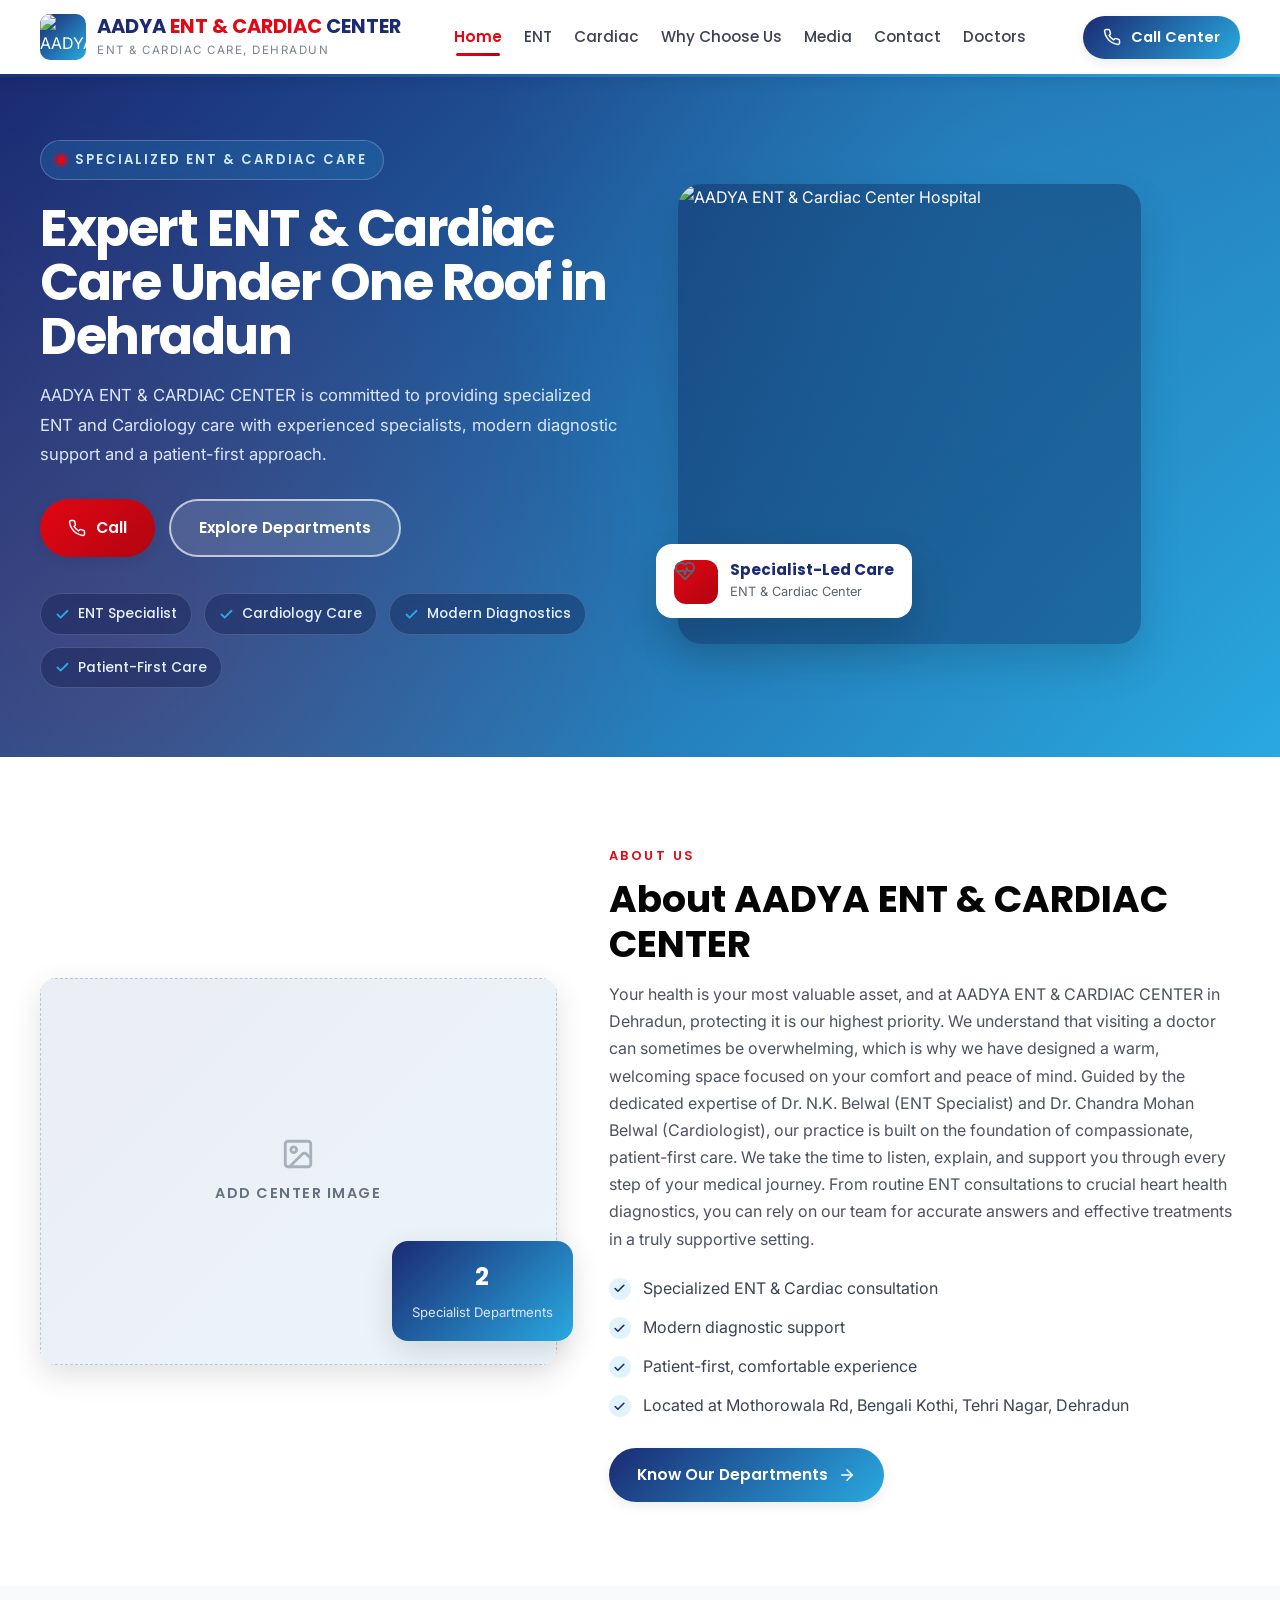
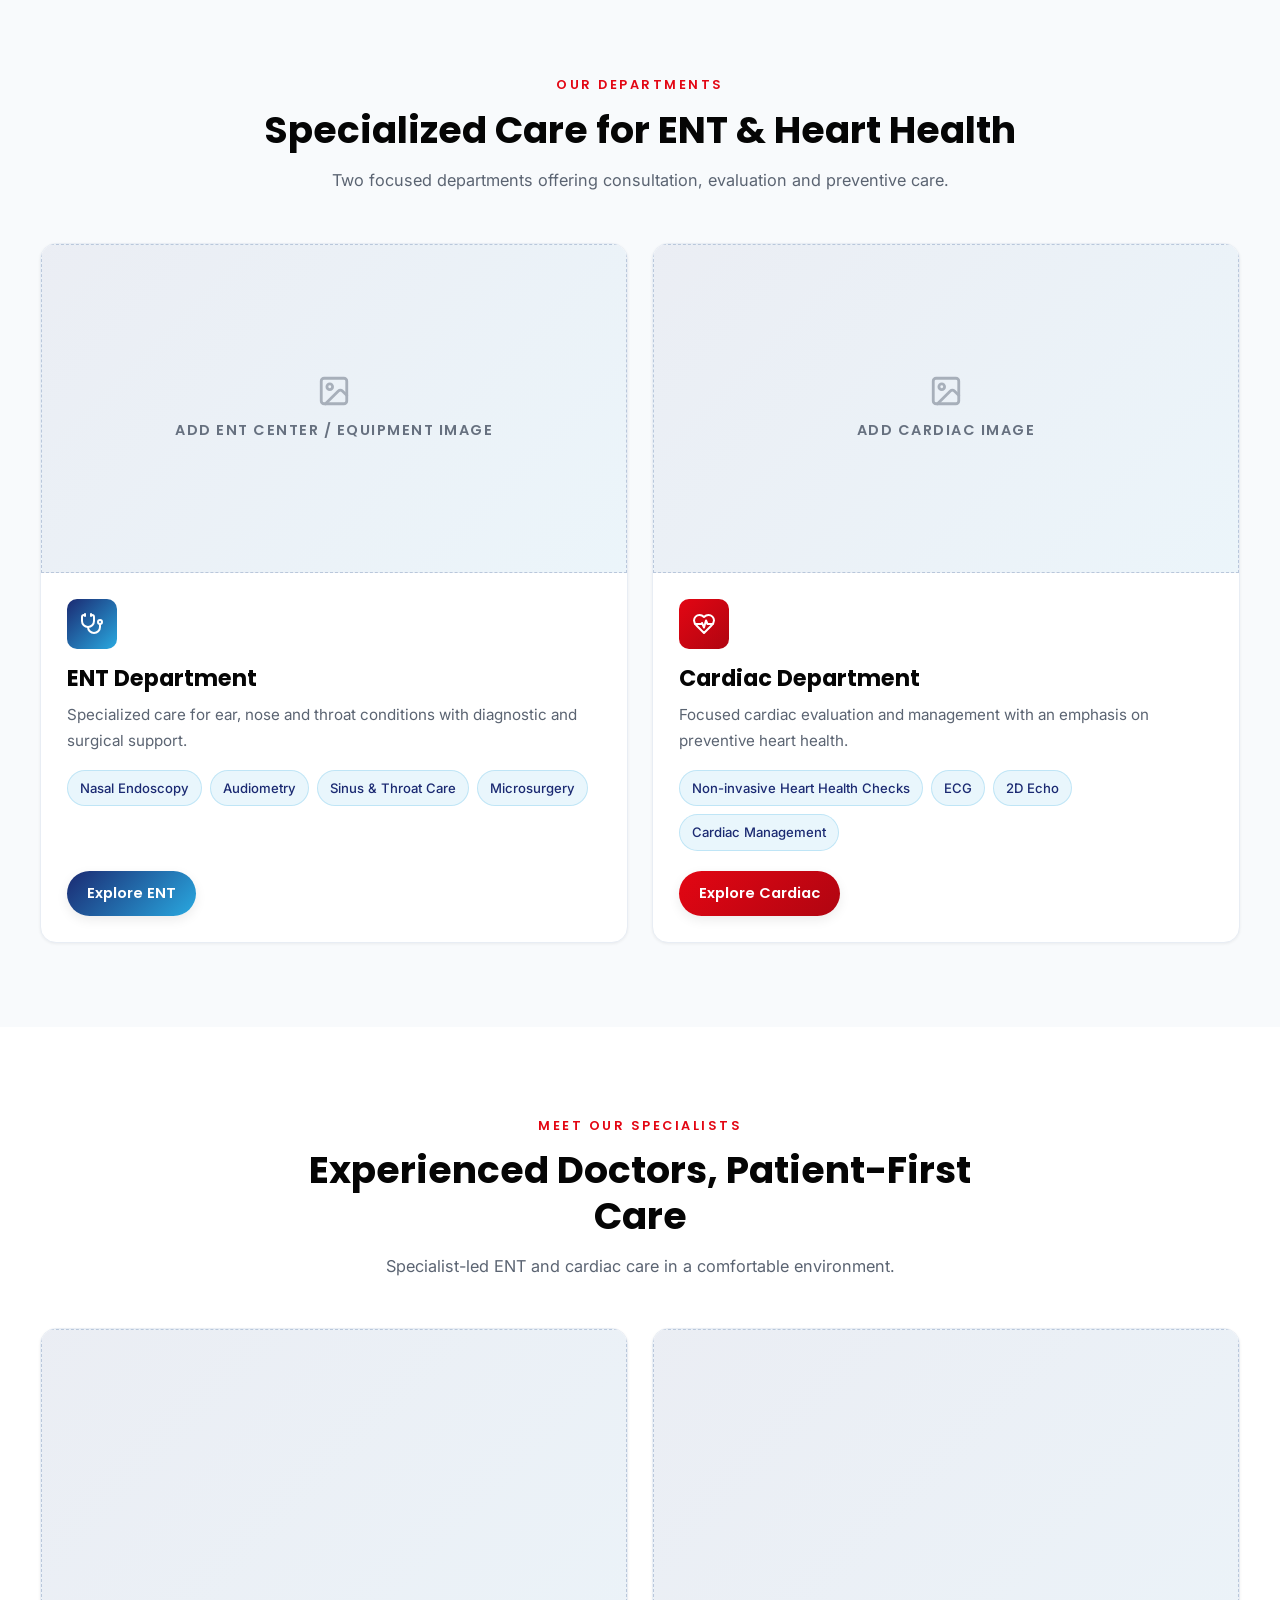
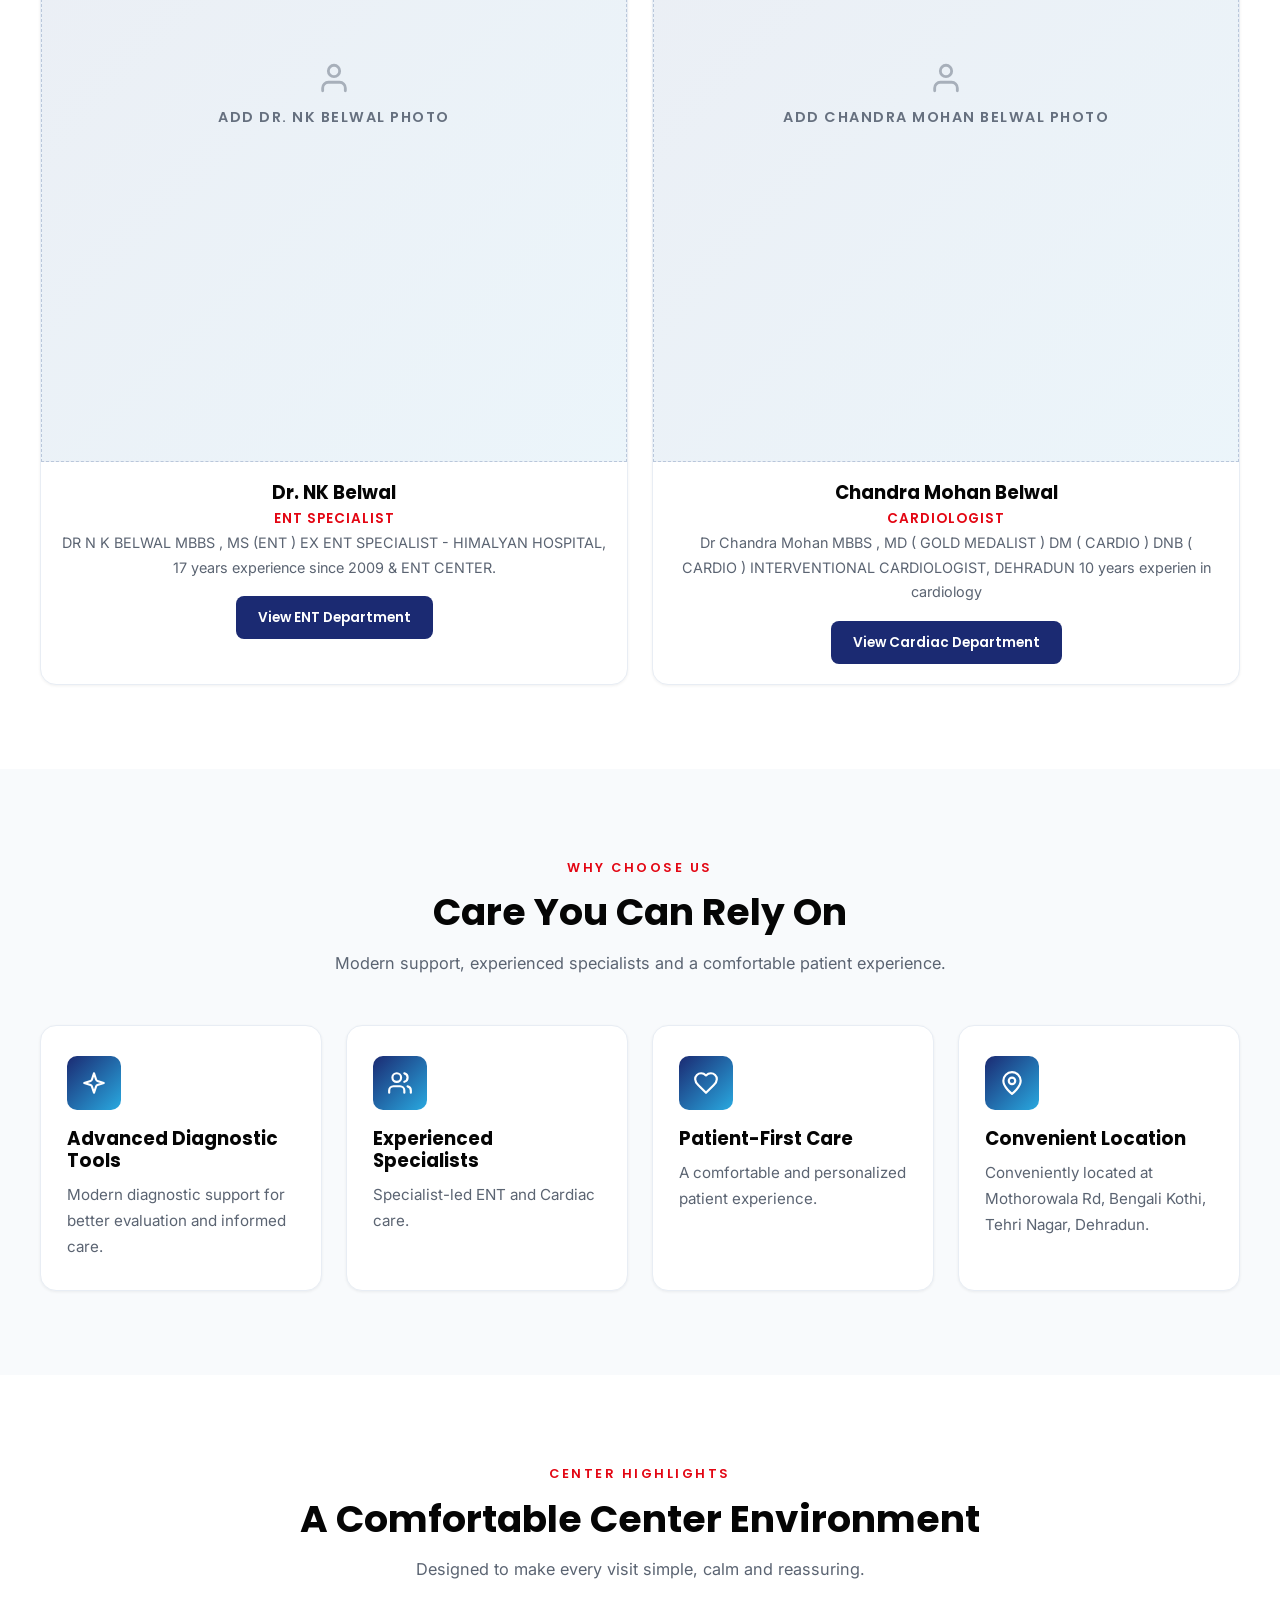
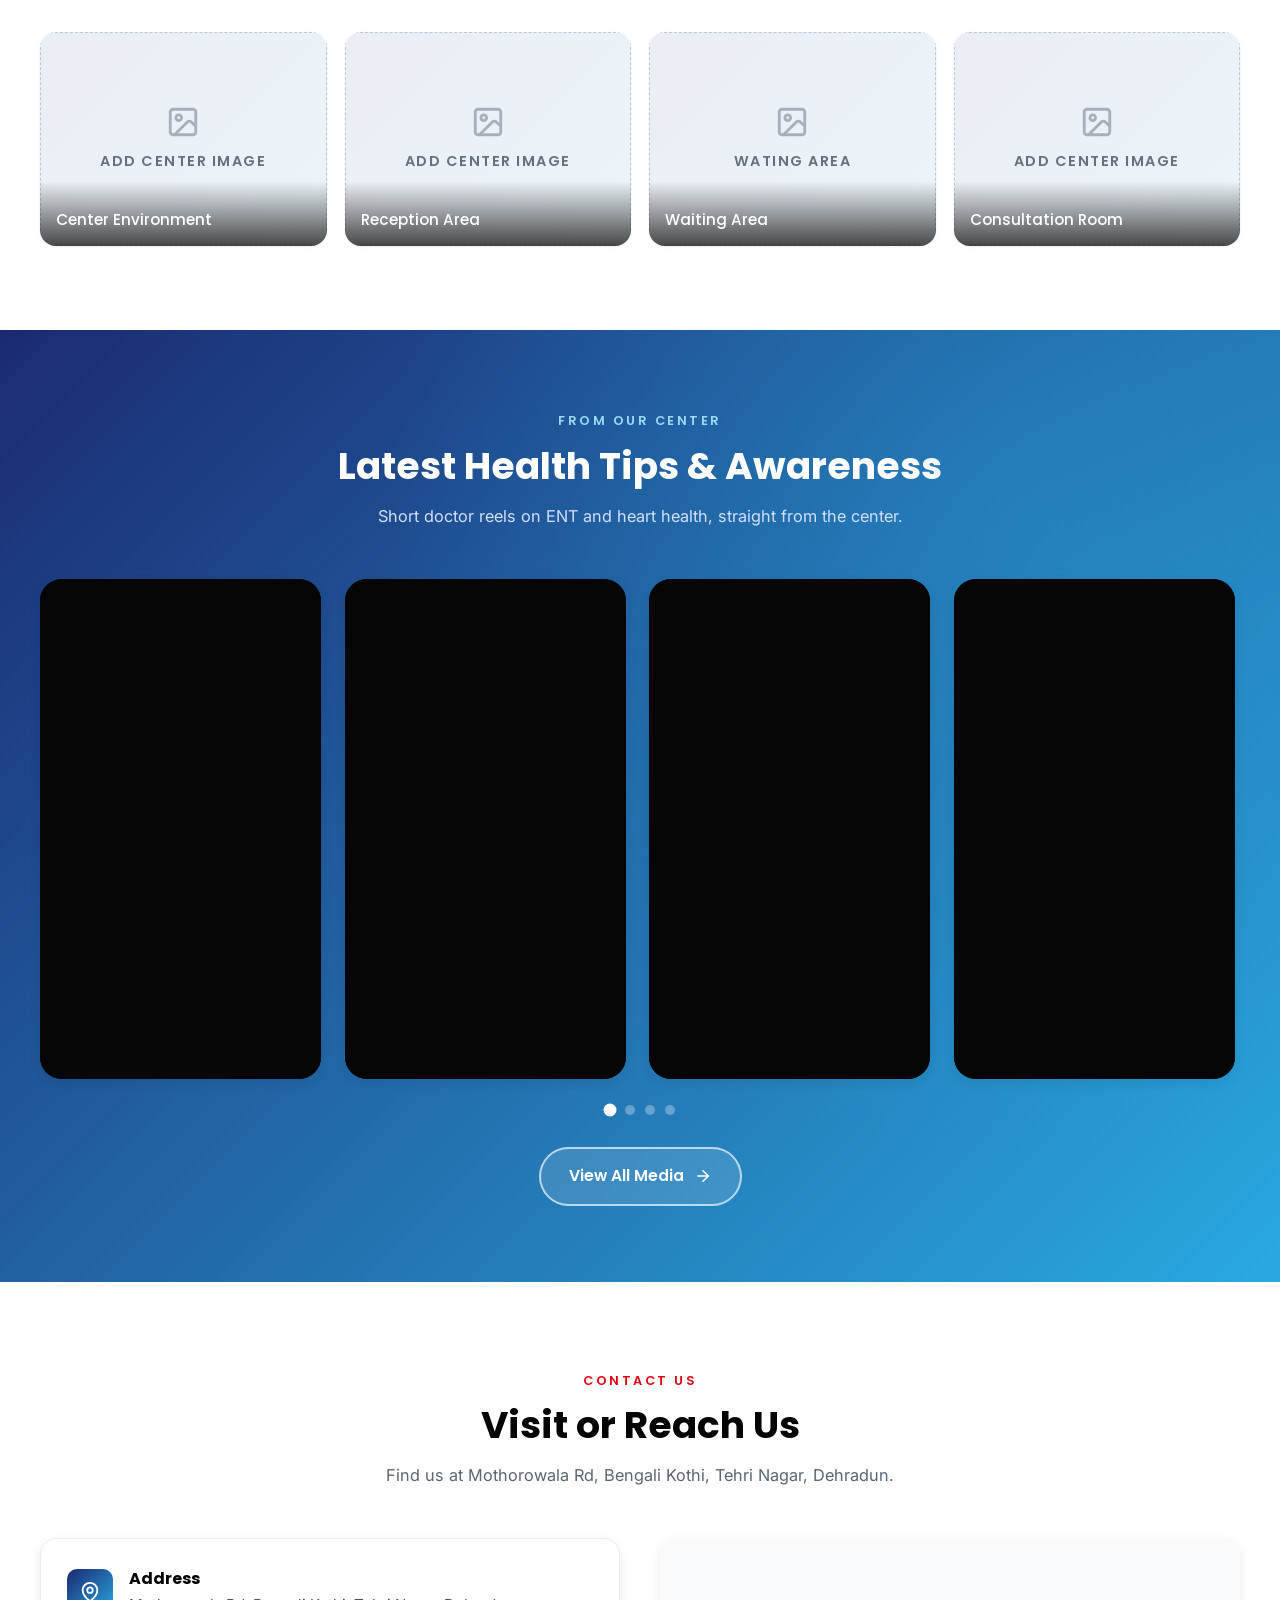
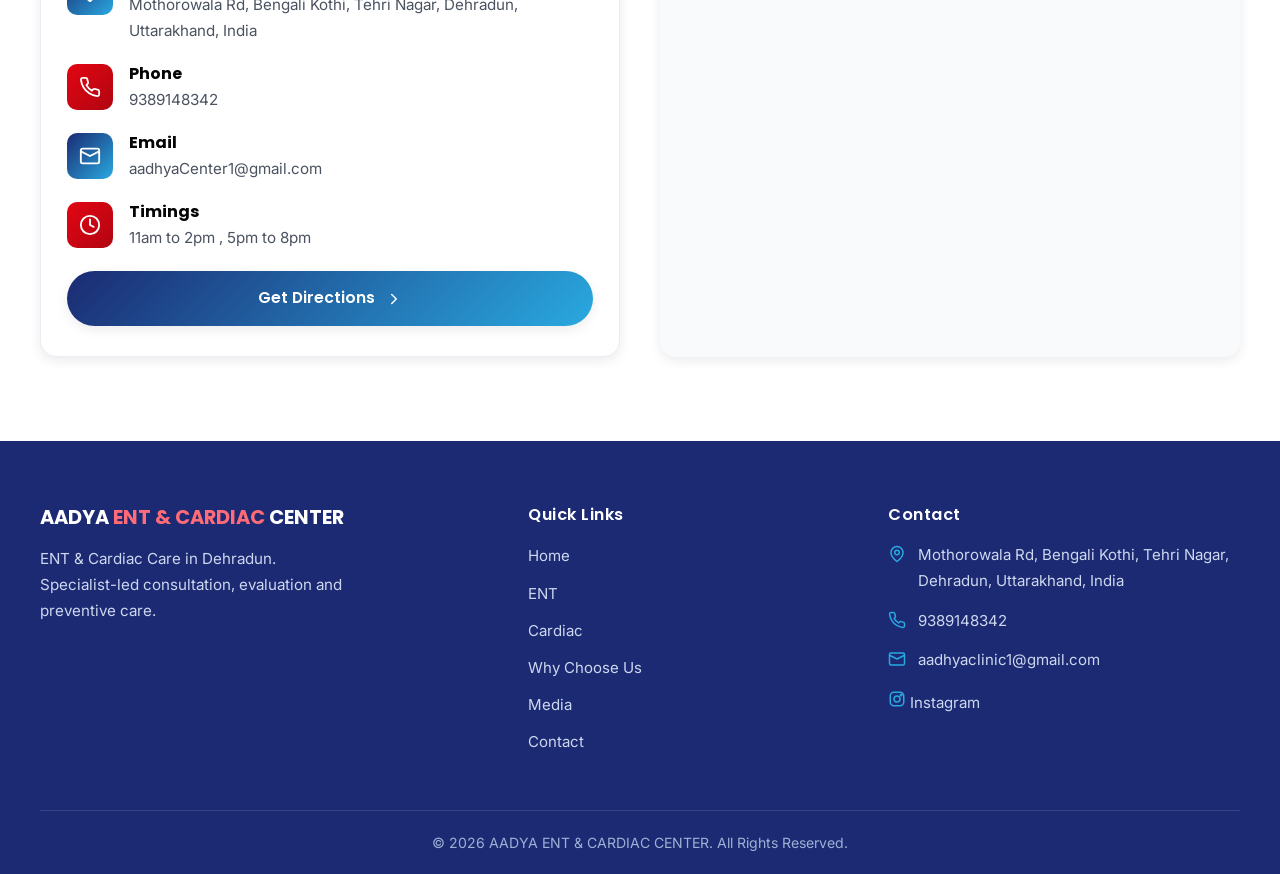
==== index.html @ a1492347 "img open fix" ====
<!DOCTYPE html>
<html lang="en">
<head>
    <meta charset="UTF-8">
    <meta name="viewport" content="width=device-width, initial-scale=1.0">
    <title>AADYA ENT & CARDIAC CENTER | ENT & Cardiology Care in Dehradun</title>
    <meta name="description" content="AADYA ENT & CARDIAC CENTER in Dehradun provides specialist-led ENT and cardiac care under one roof. Experience, diagnostics and a patient-first approach at Mothorowala Rd, Tehri Nagar.">
    <meta name="keywords" content="ENT Center Dehradun, Cardiac Center Dehradun, ENT Specialist, Cardiologist Dehradun, AADYA ENT & CARDIAC CENTER, Tehri Nagar">
    <meta name="author" content="AADYA ENT & CARDIAC CENTER">
    <meta name="theme-color" content="#1B2A72">

    <!-- Open Graph -->
    <meta property="og:type" content="website">
    <meta property="og:title" content="AADYA ENT & CARDIAC CENTER | ENT & Cardiology Care in Dehradun">
    <meta property="og:description" content="Expert ENT & Cardiac Care under one roof in Dehradun. Specialist-led care, modern diagnostic support and a patient-first approach.">
    <meta property="og:image" content="assets/center/hero.jpg">
    <meta property="og:url" content="index.html">
    <meta property="og:site_name" content="AADYA ENT & CARDIAC CENTER">

    <!-- Twitter -->
    <meta name="twitter:card" content="summary_large_image">
    <meta name="twitter:title" content="AADYA ENT & CARDIAC CENTER | ENT & Cardiology Care in Dehradun">
    <meta name="twitter:description" content="Expert ENT & Cardiac Care under one roof in Dehradun.">
    <meta name="twitter:image" content="assets/center/hero.jpg">

    <!-- Google Fonts -->
    <link rel="preconnect" href="https://fonts.googleapis.com">
    <link rel="preconnect" href="https://fonts.gstatic.com" crossorigin>
    <link href="https://fonts.googleapis.com/css2?family=Poppins:wght@500;600;700&family=Inter:wght@400;500;600&display=swap" rel="stylesheet">

    <!-- Favicon (inline, pending real logo) this website is build by piyush tripathi-->
    <link
    rel="icon"
    type="image/jpeg"
    href="https://res.cloudinary.com/duwuxycn1/image/upload/v1786776984/logo.jpg_n2iak3.jpg"
>

    <!-- Structured Data -->
    <script type="application/ld+json">
    {
        "@context": "https://schema.org",
        "@type": "MedicalCenter",
        "name": "AADYA ENT & CARDIAC CENTER",
        "description": "Specialist-led ENT and cardiac care center in Dehradun providing consultation, diagnostic evaluation and preventive heart health support.",
        "address": {
            "@type": "PostalAddress",
            "streetAddress": "Mothorowala Rd, Bengali Kothi, Tehri Nagar",
            "addressLocality": "Dehradun",
            "addressRegion": "Uttarakhand",
            "addressCountry": "IN"
        },
        "medicalSpecialty": ["Otolaryngologic", "Cardiovascular"],
        "openingHours": "ADD_Center_TIMINGS",
        "telephone": "ADD_PHONE_NUMBER"
    }
    </script>

    <link rel="stylesheet" href="style.css">
</head>
<body>

    <!-- ===== HEADER ===== -->
    <header class="header">
        <div class="container header-inner">
            <a href="index.html" class="brand" aria-label="AADYA ENT & CARDIAC CENTER - Home">

    <span class="brand-logo">
        <img
            src="https://res.cloudinary.com/duwuxycn1/image/upload/v1786776984/logo.jpg_n2iak3.jpg"
            alt="AADYA ENT & CARDIAC CENTER"
        >
    </span>

    <span class="brand-text">
        <span class="brand-name">
            AADYA <span class="brand-red">ENT &amp; CARDIAC</span> CENTER
        </span>

        <span class="brand-tagline">
            ENT &amp; CARDIAC CARE, DEHRADUN
        </span>
    </span>

</a>

            <nav class="nav" id="siteNav" aria-label="Main navigation">
                <a class="nav-link" href="index.html">Home</a>
                <a class="nav-link" href="ent.html">ENT</a>
                <a class="nav-link" href="cardiac.html">Cardiac</a>
                <a class="nav-link" href="index.html#why-choose-us">Why Choose Us</a>
                <a class="nav-link" href="media.html">Media</a>
                <a class="nav-link" href="index.html#contact">Contact</a>
                <a class="nav-link" href="index.html#doctors">Doctors</a>
            </nav>

            <div class="header-cta">
                <button class="btn btn-primary btn-sm" onclick="callCenter()" aria-label="Call the center">
                    <svg viewBox="0 0 24 24" fill="none" stroke="currentColor" stroke-width="2" stroke-linecap="round" stroke-linejoin="round" aria-hidden="true"><path d="M22 16.92v3a2 2 0 0 1-2.18 2 19.79 19.79 0 0 1-8.63-3.07 19.5 19.5 0 0 1-6-6 19.79 19.79 0 0 1-3.07-8.67A2 2 0 0 1 4.11 2h3a2 2 0 0 1 2 1.72c.13.96.36 1.9.7 2.81a2 2 0 0 1-.45 2.11L8.09 9.91a16 16 0 0 0 6 6l1.27-1.27a2 2 0 0 1 2.11-.45c.91.34 1.85.57 2.81.7A2 2 0 0 1 22 16.92z"/></svg>
                    Call Center
                </button>
            </div>

            <button class="nav-toggle" id="navToggle" aria-label="Open menu" aria-expanded="false">
                <span></span><span></span><span></span>
            </button>
        </div>
    </header>

    <main id="main">

        <!-- ===== HERO ===== -->
        <section class="hero" aria-label="Introduction">
            <div class="container hero-grid">
                <div class="hero-content reveal">
                    <span class="hero-eyebrow"><span class="hero-world"></span> Specialized ENT &amp; Cardiac Care</span>
                    <h1>Expert ENT &amp; Cardiac Care Under One Roof in Dehradun</h1>
                    <p class="hero-sub">AADYA ENT &amp; CARDIAC CENTER is committed to providing specialized ENT and Cardiology care with experienced specialists, modern diagnostic support and a patient-first approach.</p>
                    <div class="hero-actions">
                        <a class="btn btn-red" href="tel:+919389148342">
                            <svg viewBox="0 0 24 24" fill="none" stroke="currentColor" stroke-width="2" stroke-linecap="round" stroke-linejoin="round" aria-hidden="true"><path d="M22 16.92v3a2 2 0 0 1-2.18 2 19.79 19.79 0 0 1-8.63-3.07 19.5 19.5 0 0 1-6-6 19.79 19.79 0 0 1-3.07-8.67A2 2 0 0 1 4.11 2h3a2 2 0 0 1 2 1.72c.13.96.36 1.9.7 2.81a2 2 0 0 1-.45 2.11L8.09 9.91a16 16 0 0 0 6 6l1.27-1.27a2 2 0 0 1 2.11-.45c.91.34 1.85.57 2.81.7A2 2 0 0 1 22 16.92z"/></svg>
                            Call
                        </a>
                        <a class="btn btn-outline-light" href="#departments">Explore Departments</a>
                    </div>
                    <div class="hero-trust">
                        <span><svg viewBox="0 0 24 24" fill="none" stroke="currentColor" stroke-width="3" stroke-linecap="round" stroke-linejoin="round" aria-hidden="true"><path d="M20 6 9 17l-5-5"/></svg>ENT Specialist</span>
                        <span><svg viewBox="0 0 24 24" fill="none" stroke="currentColor" stroke-width="3" stroke-linecap="round" stroke-linejoin="round" aria-hidden="true"><path d="M20 6 9 17l-5-5"/></svg>Cardiology Care</span>
                        <span><svg viewBox="0 0 24 24" fill="none" stroke="currentColor" stroke-width="3" stroke-linecap="round" stroke-linejoin="round" aria-hidden="true"><path d="M20 6 9 17l-5-5"/></svg>Modern Diagnostics</span>
                        <span><svg viewBox="0 0 24 24" fill="none" stroke="currentColor" stroke-width="3" stroke-linecap="round" stroke-linejoin="round" aria-hidden="true"><path d="M20 6 9 17l-5-5"/></svg>Patient-First Care</span>
                    </div>
                </div>

                <div class="hero-media reveal">
                    <!-- Replace this placeholder with assets/center/hero.jpg when the real center photo is provided. -->
                    <div class="hero-image">
    <img 
        src="https://res.cloudinary.com/duwuxycn1/image/upload/v1787473914/ChatGPT_Image_Aug_23_2026_02_01_11_PM_dubr0h.png"
        alt="AADYA ENT & Cardiac Center Hospital"
        loading="eager"
    >
</div>
                    <div class="hero-floating-card">
                        <span class="hero-floating-icon">
                            <svg viewBox="0 0 24 24" fill="none" stroke="currentColor" stroke-width="2" stroke-linecap="round" stroke-linejoin="round" aria-hidden="true"><path d="M19 14c1.49-1.46 3-3.21 3-5.5A5.5 5.5 0 0 0 16.5 3c-1.76 0-3 .5-4.5 2-1.5-1.5-2.74-2-4.5-2A5.5 5.5 0 0 0 2 8.5c0 2.3 1.5 4.05 3 5.5l7 7Z"/><path d="M3.22 12H9.5l.5-1 2 4.5 2-7 1.5 3.5h5.27"/></svg>
                        </span>
                        <div>
                            <strong>Specialist-Led Care</strong>
                            <span>ENT &amp; Cardiac Center</span>
                        </div>
                    </div>
                </div>
            </div>
        </section>

        <!-- ===== ABOUT ===== -->
        <section class="section" id="about" aria-label="About the center">
            <div class="container">
                <div class="about-grid">
                    <div class="about-media reveal">
                        <figure class="about-media-frame">
                            <img src="https://res.cloudinary.com/duwuxycn1/image/upload/v1787343860/_ETS9538_cxlttm.jpg" alt="About AADYA ENT & CARDIAC CENTER" loading="lazy">
                            <div class="img-placeholder" style="display:none">
                                <svg viewBox="0 0 24 24" fill="none" stroke="currentColor" stroke-width="2" stroke-linecap="round" stroke-linejoin="round" aria-hidden="true"><rect x="3" y="3" width="18" height="18" rx="2"/><circle cx="9" cy="9" r="2"/><path d="m21 15-3.086-3.086a2 2 0 0 0-2.828 0L6 21"/></svg>
                                <span>ADD CENTER IMAGE</span>
                            </div>
                        </figure>
                        <div class="about-exp">
                            <strong>2</strong>
                            <span>Specialist Departments</span>
                        </div>
                    </div>

                    <div class="about-content reveal">
                        <span class="section-eyebrow">About Us</span>
                        <h2 class="section-title">About AADYA ENT &amp; CARDIAC CENTER</h2>
                        <p>Your health is your most valuable asset, and at AADYA ENT & CARDIAC CENTER in Dehradun, protecting it is our highest priority. We understand that visiting a doctor can sometimes be overwhelming, which is why we have designed a warm, welcoming space focused on your comfort and peace of mind.

Guided by the dedicated expertise of Dr. N.K. Belwal (ENT Specialist) and Dr. Chandra Mohan Belwal (Cardiologist), our practice is built on the foundation of compassionate, patient-first care. We take the time to listen, explain, and support you through every step of your medical journey.

From routine ENT consultations to crucial heart health diagnostics, you can rely on our team for accurate answers and effective treatments in a truly supportive setting.</p>
                        <ul class="about-list">
                            <li><span class="check"><svg viewBox="0 0 24 24" fill="none" stroke="currentColor" stroke-width="3" stroke-linecap="round" stroke-linejoin="round" aria-hidden="true"><path d="M20 6 9 17l-5-5"/></svg></span> Specialized ENT &amp; Cardiac consultation</li>
                            <li><span class="check"><svg viewBox="0 0 24 24" fill="none" stroke="currentColor" stroke-width="3" stroke-linecap="round" stroke-linejoin="round" aria-hidden="true"><path d="M20 6 9 17l-5-5"/></svg></span> Modern diagnostic support</li>
                            <li><span class="check"><svg viewBox="0 0 24 24" fill="none" stroke="currentColor" stroke-width="3" stroke-linecap="round" stroke-linejoin="round" aria-hidden="true"><path d="M20 6 9 17l-5-5"/></svg></span> Patient-first, comfortable experience</li>
                            <li><span class="check"><svg viewBox="0 0 24 24" fill="none" stroke="currentColor" stroke-width="3" stroke-linecap="round" stroke-linejoin="round" aria-hidden="true"><path d="M20 6 9 17l-5-5"/></svg></span> Located at Mothorowala Rd, Bengali Kothi, Tehri Nagar, Dehradun</li>
                        </ul>
                        <a class="btn btn-primary" href="ent.html">
                            Know Our Departments
                            <svg viewBox="0 0 24 24" fill="none" stroke="currentColor" stroke-width="2" stroke-linecap="round" stroke-linejoin="round" aria-hidden="true"><path d="M5 12h14"/><path d="m12 5 7 7-7 7"/></svg>
                        </a>
                    </div>
                </div>
            </div>
        </section>

        <!-- ===== DEPARTMENTS ===== -->
        <section class="section section-alt" id="departments" aria-label="Our departments">
            <div class="container">
                <div class="section-head reveal">
                    <span class="section-eyebrow">Our Departments</span>
                    <h2 class="section-title">Specialized Care for ENT &amp; Heart Health</h2>
                    <p class="section-subtitle">Two focused departments offering consultation, evaluation and preventive care.</p>
                </div>

                <div class="grid grid-2">
                    <article class="department-card reveal">
                        <div class="department-card-media">
                            <img src="https://imgs.search.brave.com/bD7YCQx0237uWua9LBbIznDoU5j-ya53smIg64R7Zvk/rs:fit:500:0:1:0/g:ce/aHR0cHM6Ly9tZWRp/YS5nZXR0eWltYWdl/cy5jb20vaWQvMTQ4/NTYyMjA5MS92ZWN0/b3IvaHVtYW4tZWFy/LW90b2xhcnluZ29s/b2dpc3QuanBnP3M9/NjEyeDYxMiZ3PTAm/az0yMCZjPWo1OWpV/TW5mVXhnaDhmY0xR/VTJlaVhMU3IwZ3pq/ZmUwaEVUU1lrOWpC/eWs9" alt="ENT Department at AADYA ENT & CARDIAC CENTER" loading="lazy">
                            <div class="img-placeholder" style="display:none">
                                <svg viewBox="0 0 24 24" fill="none" stroke="currentColor" stroke-width="2" stroke-linecap="round" stroke-linejoin="round" aria-hidden="true"><rect x="3" y="3" width="18" height="18" rx="2"/><circle cx="9" cy="9" r="2"/><path d="m21 15-3.086-3.086a2 2 0 0 0-2.828 0L6 21"/></svg>
                                <span>ADD ENT CENTER / EQUIPMENT IMAGE</span>
                            </div>
                        </div>
                        <div class="department-card-body">
                            <span class="department-icon ent">
                                <svg viewBox="0 0 24 24" fill="none" stroke="currentColor" stroke-width="2" stroke-linecap="round" stroke-linejoin="round" aria-hidden="true"><path d="M11 2v2"/><path d="M5 2v2"/><path d="M5 3H4a2 2 0 0 0-2 2v4a6 6 0 0 0 12 0V5a2 2 0 0 0-2-2h-1"/><path d="M8 15a6 6 0 0 0 12 0v-3"/><circle cx="20" cy="10" r="2"/></svg>
                            </span>
                            <h3>ENT Department</h3>
                            <p>Specialized care for ear, nose and throat conditions with diagnostic and surgical support.</p>
                            <div class="service-mini-list">
                                <span>Nasal Endoscopy</span>
                                <span>Audiometry</span>
                                <span>Sinus &amp; Throat Care</span>
                                <span>Microsurgery</span>
                            </div>
                            <a class="btn btn-primary btn-sm" href="ent.html">Explore ENT</a>
                        </div>
                    </article>

                    <article class="department-card reveal">
                        <div class="department-card-media">
                            <img src="https://imgs.search.brave.com/uPNbb_HSlSU-x-3hB2FJbMaowEZSRcAsSOfwi9euVk0/rs:fit:500:0:1:0/g:ce/aHR0cHM6Ly9zdGF0/aWMudmVjdGVlenku/Y29tL3N5c3RlbS9y/ZXNvdXJjZXMvdGh1/bWJuYWlscy8wMTEv/NjM0LzUyOC9zbWFs/bC9jYXJkaW9sb2d5/LWNsaW5pYy1ob3Nw/aXRhbC1kZXBhcnRt/ZW50LWhlYWx0aHkt/aGVhcnQtY2FyZGlv/dmFzY3VsYXItcHJl/dmVudGlvbi1oZWFs/dGhjYXJlLWluZHVz/dHJ5LWlkZWEtZGVz/aWduLWVsZW1lbnQt/ZWxlY3Ryb2NhcmRp/b2dyYW0tZWtnLWZs/YXQtbW9kZXJuLWls/bHVzdHJhdGlvbi12/ZWN0b3IuanBn" alt="Cardiac Department at AADYA ENT & CARDIAC CENTER" loading="lazy">
                            <div class="img-placeholder" style="display:none">
                                <svg viewBox="0 0 24 24" fill="none" stroke="currentColor" stroke-width="2" stroke-linecap="round" stroke-linejoin="round" aria-hidden="true"><rect x="3" y="3" width="18" height="18" rx="2"/><circle cx="9" cy="9" r="2"/><path d="m21 15-3.086-3.086a2 2 0 0 0-2.828 0L6 21"/></svg>
                                <span>ADD CARDIAC IMAGE</span>
                            </div>
                        </div>
                        <div class="department-card-body">
                            <span class="department-icon cardiac">
                                <svg viewBox="0 0 24 24" fill="none" stroke="currentColor" stroke-width="2" stroke-linecap="round" stroke-linejoin="round" aria-hidden="true"><path d="M19 14c1.49-1.46 3-3.21 3-5.5A5.5 5.5 0 0 0 16.5 3c-1.76 0-3 .5-4.5 2-1.5-1.5-2.74-2-4.5-2A5.5 5.5 0 0 0 2 8.5c0 2.3 1.5 4.05 3 5.5l7 7Z"/><path d="M3.22 12H9.5l.5-1 2 4.5 2-7 1.5 3.5h5.27"/></svg>
                            </span>
                            <h3>Cardiac Department</h3>
                            <p>Focused cardiac evaluation and management with an emphasis on preventive heart health.</p>
                            <div class="service-mini-list">
                                <span>Non-invasive Heart Health Checks</span>
                                <span>ECG</span>
                                <span>2D Echo</span>
                                <span>Cardiac Management</span>
                            </div>
                            <a class="btn btn-red btn-sm" href="cardiac.html">Explore Cardiac</a>
                        </div>
                    </article>
                </div>
            </div>
        </section>

        <!-- ===== DOCTORS ===== -->
        <section class="section" id="doctors" aria-label="Our specialists">
            <div class="container">
                <div class="section-head reveal">
                    <span class="section-eyebrow">Meet Our Specialists</span>
                    <h2 class="section-title">Experienced Doctors, Patient-First Care</h2>
                    <p class="section-subtitle">Specialist-led ENT and cardiac care in a comfortable environment.</p>
                </div>

                <div class="grid grid-2">
                    <article class="doctor-card reveal">
                        <div class="doctor-photo">
                            <img src="https://res.cloudinary.com/duwuxycn1/image/upload/v1787342260/_ETS0733_kkg7vv.jpg" alt="Dr. NK Belwal - ENT Specialist" loading="lazy">
                            <div class="img-placeholder" style="display:none">
                                <svg viewBox="0 0 24 24" fill="none" stroke="currentColor" stroke-width="2" stroke-linecap="round" stroke-linejoin="round" aria-hidden="true"><path d="M20 21v-2a4 4 0 0 0-4-4H8a4 4 0 0 0-4 4v2"/><circle cx="12" cy="7" r="4"/></svg>
                                <span>ADD DR. NK BELWAL PHOTO</span>
                            </div>
                        </div>
                        <div class="doctor-info">
                            <h3>Dr. NK Belwal</h3>
                            <span class="doctor-specialty">ENT Specialist</span>
                            <p>DR N K BELWAL 
MBBS , MS (ENT )
EX ENT SPECIALIST - HIMALYAN HOSPITAL, 
 17 years experience since 2009 &amp; ENT CENTER.</p>
 <a href="ent.html" class="doctor-page-btn">
    View ENT Department
</a>
 
                        </div>
                    </article>

                    <article class="doctor-card reveal">
                        <div class="doctor-photo">
                            <img src="https://res.cloudinary.com/duwuxycn1/image/upload/v1786777002/_ETS9794.JPG_h2lo14.jpg" alt="Chandra Mohan Belwal - Cardiologist" loading="lazy">
                            <div class="img-placeholder" style="display:none">
                                <svg viewBox="0 0 24 24" fill="none" stroke="currentColor" stroke-width="2" stroke-linecap="round" stroke-linejoin="round" aria-hidden="true"><path d="M20 21v-2a4 4 0 0 0-4-4H8a4 4 0 0 0-4 4v2"/><circle cx="12" cy="7" r="4"/></svg>
                                <span>ADD CHANDRA MOHAN BELWAL PHOTO</span>
                            </div>
                        </div>
                        <div class="doctor-info">
                            <h3>Chandra Mohan Belwal</h3>
                            <span class="doctor-specialty">Cardiologist</span>
                            <p>Dr Chandra Mohan 
MBBS , MD ( GOLD MEDALIST )
DM ( CARDIO ) DNB ( CARDIO )
INTERVENTIONAL CARDIOLOGIST, DEHRADUN  10 years experien in cardiology</p>
<a href="cardiac.html" class="doctor-page-btn">
    View Cardiac Department
</a>
                        </div>
                    </article>
                </div>
            </div>
        </section>

        <!-- ===== WHY CHOOSE US ===== -->
        <section class="section section-alt" id="why-choose-us" aria-label="Why choose us">
            <div class="container">
                <div class="section-head reveal">
                    <span class="section-eyebrow">Why Choose Us</span>
                    <h2 class="section-title">Care You Can Rely On</h2>
                    <p class="section-subtitle">Modern support, experienced specialists and a comfortable patient experience.</p>
                </div>

                <div class="grid grid-4">
                    <article class="why-card reveal">
                        <span class="why-icon">
                            <svg viewBox="0 0 24 24" fill="none" stroke="currentColor" stroke-width="2" stroke-linecap="round" stroke-linejoin="round" aria-hidden="true"><path d="m12 3-1.9 5.8a2 2 0 0 1-1.3 1.3L3 12l5.8 1.9a2 2 0 0 1 1.3 1.3L12 21l1.9-5.8a2 2 0 0 1 1.3-1.3L21 12l-5.8-1.9a2 2 0 0 1-1.3-1.3Z"/></svg>
                        </span>
                        <h3>Advanced Diagnostic Tools</h3>
                        <p>Modern diagnostic support for better evaluation and informed care.</p>
                    </article>

                    <article class="why-card reveal">
                        <span class="why-icon">
                            <svg viewBox="0 0 24 24" fill="none" stroke="currentColor" stroke-width="2" stroke-linecap="round" stroke-linejoin="round" aria-hidden="true"><path d="M16 21v-2a4 4 0 0 0-4-4H6a4 4 0 0 0-4 4v2"/><circle cx="9" cy="7" r="4"/><path d="M22 21v-2a4 4 0 0 0-3-3.87"/><path d="M16 3.13a4 4 0 0 1 0 7.75"/></svg>
                        </span>
                        <h3>Experienced Specialists</h3>
                        <p>Specialist-led ENT and Cardiac care.</p>
                    </article>

                    <article class="why-card reveal">
                        <span class="why-icon">
                            <svg viewBox="0 0 24 24" fill="none" stroke="currentColor" stroke-width="2" stroke-linecap="round" stroke-linejoin="round" aria-hidden="true"><path d="M19 14c1.49-1.46 3-3.21 3-5.5A5.5 5.5 0 0 0 16.5 3c-1.76 0-3 .5-4.5 2-1.5-1.5-2.74-2-4.5-2A5.5 5.5 0 0 0 2 8.5c0 2.3 1.5 4.05 3 5.5l7 7Z"/></svg>
                        </span>
                        <h3>Patient-First Care</h3>
                        <p>A comfortable and personalized patient experience.</p>
                    </article>

                    <article class="why-card reveal">
                        <span class="why-icon">
                            <svg viewBox="0 0 24 24" fill="none" stroke="currentColor" stroke-width="2" stroke-linecap="round" stroke-linejoin="round" aria-hidden="true"><path d="M20 10c0 6-8 12-8 12s-8-6-8-12a8 8 0 0 1 16 0Z"/><circle cx="12" cy="10" r="3"/></svg>
                        </span>
                        <h3>Convenient Location</h3>
                        <p>Conveniently located at Mothorowala Rd, Bengali Kothi, Tehri Nagar, Dehradun.</p>
                    </article>
                </div>
            </div>
        </section>

        <!-- ===== CENTER GALLERY ===== -->
        <section class="section" id="center" aria-label="Center highlights">
            <div class="container">
                <div class="section-head reveal">
                    <span class="section-eyebrow">Center Highlights</span>
                    <h2 class="section-title">A Comfortable Center Environment</h2>
                    <p class="section-subtitle">Designed to make every visit simple, calm and reassuring.</p>
                </div>

                <div class="gallery-grid">
                    <div class="gallery-item reveal" data-lightbox>
                        <img src="https://res.cloudinary.com/duwuxycn1/image/upload/v1787385119/_ETS9529_z0g7md.jpg" alt="Center Exterior" data-title="Center Exterior" loading="lazy">
                        <div class="img-placeholder" style="display:none">
                            <svg viewBox="0 0 24 24" fill="none" stroke="currentColor" stroke-width="2" stroke-linecap="round" stroke-linejoin="round" aria-hidden="true"><rect x="3" y="3" width="18" height="18" rx="2"/><circle cx="9" cy="9" r="2"/><path d="m21 15-3.086-3.086a2 2 0 0 0-2.828 0L6 21"/></svg>
                            <span>ADD CENTER IMAGE</span>
                        </div>
                        <span class="gallery-caption">Center Environment</span>
                    </div>

                    <div class="gallery-item reveal" data-lightbox>
                        <img src="https://res.cloudinary.com/duwuxycn1/image/upload/v1787342646/_ETS9534_incrbq.jpg" alt="Reception Area" data-title="Reception Area" loading="lazy">
                        <div class="img-placeholder" style="display:none">
                            <svg viewBox="0 0 24 24" fill="none" stroke="currentColor" stroke-width="2" stroke-linecap="round" stroke-linejoin="round" aria-hidden="true"><rect x="3" y="3" width="18" height="18" rx="2"/><circle cx="9" cy="9" r="2"/><path d="m21 15-3.086-3.086a2 2 0 0 0-2.828 0L6 21"/></svg>
                            <span>ADD CENTER IMAGE</span>
                        </div>
                        <span class="gallery-caption">Reception Area</span>
                    </div>

                    <div class="gallery-item reveal" data-lightbox>
                        <img src="https://res.cloudinary.com/duwuxycn1/image/upload/v1787343450/_ETS0717_hcldkb.jpg" alt="Waiting Area" data-title="Waiting Area" loading="lazy">
                        <div class="img-placeholder" style="display:none">
                            <svg viewBox="0 0 24 24" fill="none" stroke="currentColor" stroke-width="2" stroke-linecap="round" stroke-linejoin="round" aria-hidden="true"><rect x="3" y="3" width="18" height="18" rx="2"/><circle cx="9" cy="9" r="2"/><path d="m21 15-3.086-3.086a2 2 0 0 0-2.828 0L6 21"/></svg>
                            <span>wating area</span>
                        </div>
                        <span class="gallery-caption">Waiting Area</span>
                    </div>

                    <div class="gallery-item reveal" data-lightbox>
                        <img src="https://res.cloudinary.com/duwuxycn1/image/upload/v1787385273/_ETS9547.JPG_t3cxcv.jpg" alt="Consultation Room" data-title="Consultation Room" loading="lazy">
                        <div class="img-placeholder" style="display:none">
                            <svg viewBox="0 0 24 24" fill="none" stroke="currentColor" stroke-width="2" stroke-linecap="round" stroke-linejoin="round" aria-hidden="true"><rect x="3" y="3" width="18" height="18" rx="2"/><circle cx="9" cy="9" r="2"/><path d="m21 15-3.086-3.086a2 2 0 0 0-2.828 0L6 21"/></svg>
                            <span>ADD CENTER IMAGE</span>
                        </div>
                        <span class="gallery-caption">Consultation Room</span>
                    </div>
                </div>
            </div>
        </section>

        <!-- ===== HOME REELS ===== -->
        <section class="section reel-section" id="reel" aria-label="From our center">
            <div class="container">
                <div class="section-head reveal">
                    <span class="section-eyebrow">From Our Center</span>
                    <h2 class="section-title">Latest Health Tips &amp; Awareness</h2>
                    <p class="section-subtitle">Short doctor reels on ENT and heart health, straight from the center.</p>
                </div>

                <div class="reel-carousel" id="homeReelCarousel">
                    <div class="reel-card reveal" data-reel-embed="https://www.instagram.com/reel/DaSPbUjFUvA/embed/">
                        <iframe src="https://www.instagram.com/reel/DaSPbUjFUvA/embed/" loading="lazy" allowfullscreen title="Instagram reel - AADYA ENT &amp; CARDIAC CENTER"></iframe>
                        <div class="reel-loading">Instagram reel</div>
                    </div>
                    <div class="reel-card reveal" data-reel-embed="https://www.instagram.com/reel/Daf3vRkDdPh/embed/">
                        <iframe src="https://www.instagram.com/reel/Daf3vRkDdPh/embed/" loading="lazy" allowfullscreen title="Instagram reel - AADYA ENT &amp; CARDIAC CENTER"></iframe>
                        <div class="reel-loading">Instagram reel</div>
                    </div>
                    <div class="reel-card reveal" data-reel-embed="https://www.instagram.com/reel/Dba1ldQD5kI/embed/">
                        <iframe src="https://www.instagram.com/reel/Dba1ldQD5kI/embed/" loading="lazy" allowfullscreen title="Instagram reel - AADYA ENT &amp; CARDIAC CENTER"></iframe>
                        <div class="reel-loading">Instagram reel</div>
                    </div>
                    <div class="reel-card reveal" data-reel-embed="https://www.instagram.com/reel/DbTNK6CCEpl/embed/">
                        <iframe src="https://www.instagram.com/reel/DbTNK6CCEpl/embed/" loading="lazy" allowfullscreen title="Instagram reel - AADYA ENT &amp; CARDIAC CENTER"></iframe>
                        <div class="reel-loading">Instagram reel</div>
                    </div>
                </div>

                <div class="reel-dots" id="homeReelDots" aria-label="Reel carousel navigation"></div>

                <div class="reel-actions reveal">
                    <a class="btn btn-outline-light" href="media.html">
                        View All Media
                        <svg viewBox="0 0 24 24" fill="none" stroke="currentColor" stroke-width="2" stroke-linecap="round" stroke-linejoin="round" aria-hidden="true"><path d="M5 12h14"/><path d="m12 5 7 7-7 7"/></svg>
                    </a>
                </div>
            </div>
        </section>

        <!-- ===== CONTACT / LOCATION ===== -->
        <section class="section" id="contact" aria-label="Contact and location">
            <div class="container">
                <div class="section-head reveal">
                    <span class="section-eyebrow">Contact Us</span>
                    <h2 class="section-title">Visit or Reach Us</h2>
                    <p class="section-subtitle">Find us at Mothorowala Rd, Bengali Kothi, Tehri Nagar, Dehradun.</p>
                </div>

                <div class="contact-grid">
                    <div class="contact-info-card reveal">
                        <div class="contact-row">
                            <span class="contact-icon">
                                <svg viewBox="0 0 24 24" fill="none" stroke="currentColor" stroke-width="2" stroke-linecap="round" stroke-linejoin="round" aria-hidden="true"><path d="M20 10c0 6-8 12-8 12s-8-6-8-12a8 8 0 0 1 16 0Z"/><circle cx="12" cy="10" r="3"/></svg>
                            </span>
                            <div>
                                <h4>Address</h4>
                                <p>Mothorowala Rd, Bengali Kothi, Tehri Nagar, Dehradun, Uttarakhand, India</p>
                            </div>
                        </div>

                        <div class="contact-row">
                            <span class="contact-icon red">
                                <svg viewBox="0 0 24 24" fill="none" stroke="currentColor" stroke-width="2" stroke-linecap="round" stroke-linejoin="round" aria-hidden="true"><path d="M22 16.92v3a2 2 0 0 1-2.18 2 19.79 19.79 0 0 1-8.63-3.07 19.5 19.5 0 0 1-6-6 19.79 19.79 0 0 1-3.07-8.67A2 2 0 0 1 4.11 2h3a2 2 0 0 1 2 1.72c.13.96.36 1.9.7 2.81a2 2 0 0 1-.45 2.11L8.09 9.91a16 16 0 0 0 6 6l1.27-1.27a2 2 0 0 1 2.11-.45c.91.34 1.85.57 2.81.7A2 2 0 0 1 22 16.92z"/></svg>
                            </span>
                            <div>
                                <h4>Phone</h4>
                                <a href="tel:+919389148342">9389148342</a>
                            </div>
                        </div>

                        <div class="contact-row">
                            <span class="contact-icon">
                                <svg viewBox="0 0 24 24" fill="none" stroke="currentColor" stroke-width="2" stroke-linecap="round" stroke-linejoin="round" aria-hidden="true"><rect x="2" y="4" width="20" height="16" rx="2"/><path d="m22 7-10 5L2 7"/></svg>
                            </span>
                            <div>
                                <h4>Email</h4>
                                <a href="mailto:ADD_EMAIL">aadhyaCenter1@gmail.com</a>
                            </div>
                        </div>

                        <div class="contact-row">
                            <span class="contact-icon red">
                                <svg viewBox="0 0 24 24" fill="none" stroke="currentColor" stroke-width="2" stroke-linecap="round" stroke-linejoin="round" aria-hidden="true"><circle cx="12" cy="12" r="10"/><polyline points="12 6 12 12 16 14"/></svg>
                            </span>
                            <div>
                                <h4>Timings</h4>
                                <p>11am to 2pm , 5pm to 8pm</p>
                            </div>
                        </div>

                        <a class="btn btn-primary" href="javascript:void(0)" onclick="getDirections()">
                            Get Directions
                            <svg viewBox="0 0 24 24" fill="none" stroke="currentColor" stroke-width="2" stroke-linecap="round" stroke-linejoin="round" aria-hidden="true"><path d="M9 18l6-6-6-6"/></svg>
                        </a>
                    </div>

                   <div class="contact-map reveal">
    <iframe
        src="https://www.google.com/maps?q=30.2838355,78.0395574&z=17&output=embed"
        width="100%"
        height="100%"
        style="border:0;"
        allowfullscreen=""
        loading="lazy"
        referrerpolicy="no-referrer-when-downgrade"
        title="Aadya ENT & Cardiac Center Location">
    </iframe>
</div>
                </div>
            </div>
        </section>

    </main>

    <!-- ===== FOOTER ===== -->
    <footer class="footer">
        <div class="container">
            <div class="footer-grid">
                <div class="footer-brand">
                    <span class="brand-name">AADYA <span class="brand-red">ENT &amp; CARDIAC</span> CENTER</span>
                    <p>ENT &amp; Cardiac Care in Dehradun.<br>Specialist-led consultation, evaluation and preventive care.</p>
                </div>

                <div>
                    <h4 class="footer-heading">Quick Links</h4>
                    <ul class="footer-links">
                        <li><a href="index.html">Home</a></li>
                        <li><a href="ent.html">ENT</a></li>
                        <li><a href="cardiac.html">Cardiac</a></li>
                        <li><a href="index.html#why-choose-us">Why Choose Us</a></li>
                        <li><a href="media.html">Media</a></li>
                        <li><a href="index.html#contact">Contact</a></li>
                    </ul>
                </div>

                <div>
                    <h4 class="footer-heading">Contact</h4>
                    <ul class="footer-contact">
                        <li>
                            <svg viewBox="0 0 24 24" fill="none" stroke="currentColor" stroke-width="2" stroke-linecap="round" stroke-linejoin="round" aria-hidden="true"><path d="M20 10c0 6-8 12-8 12s-8-6-8-12a8 8 0 0 1 16 0Z"/><circle cx="12" cy="10" r="3"/></svg>
                            <span>Mothorowala Rd, Bengali Kothi, Tehri Nagar, Dehradun, Uttarakhand, India</span>
                        </li>
                        <li>
                            <svg viewBox="0 0 24 24" fill="none" stroke="currentColor" stroke-width="2" stroke-linecap="round" stroke-linejoin="round" aria-hidden="true"><path d="M22 16.92v3a2 2 0 0 1-2.18 2 19.79 19.79 0 0 1-8.63-3.07 19.5 19.5 0 0 1-6-6 19.79 19.79 0 0 1-3.07-8.67A2 2 0 0 1 4.11 2h3a2 2 0 0 1 2 1.72c.13.96.36 1.9.7 2.81a2 2 0 0 1-.45 2.11L8.09 9.91a16 16 0 0 0 6 6l1.27-1.27a2 2 0 0 1 2.11-.45c.91.34 1.85.57 2.81.7A2 2 0 0 1 22 16.92z"/></svg>
                            <a href="tel:ADD_PHONE_NUMBER">9389148342</a>
                        </li>
                        <li>
                            <svg viewBox="0 0 24 24" fill="none" stroke="currentColor" stroke-width="2" stroke-linecap="round" stroke-linejoin="round" aria-hidden="true"><rect x="2" y="4" width="20" height="16" rx="2"/><path d="m22 7-10 5L2 7"/></svg>
                            <a href="mailto:ADD_EMAIL">aadhyaclinic1@gmail.com</a>
                            </li>
                            <li>
                                <a 
    href="https://www.instagram.com/aadyaCenterdehradun?stkn=ZDNlZDc0MzIxNw=="
    target="_blank"
    rel="noopener noreferrer"
    class="footer-instagram"
    aria-label="Visit AADYA Center Dehradun on Instagram"
>
    <svg 
        viewBox="0 0 24 24" 
        fill="none" 
        stroke="currentColor" 
        stroke-width="2"
        aria-hidden="true"
    >
        <rect x="3" y="3" width="18" height="18" rx="5"></rect>
        <circle cx="12" cy="12" r="4"></circle>
        <circle cx="17.5" cy="6.5" r="1"></circle>
    </svg>

    <span>Instagram</span>
</a>
                            </li>
                    </ul>
                </div>
            </div>
            

            <div class="footer-bottom">
                &copy; 2026 AADYA ENT &amp; CARDIAC CENTER. All Rights Reserved.
            </div>
        </div>
    </footer>

    <!-- ===== MOBILE BOTTOM BAR ===== -->
    <div class="mobile-bar">
        <button class="btn btn-primary" onclick="callCenter()">
            Call Center
        </button>
        <button class="btn btn-whatsapp" onclick="openWhatsAppAppointment()">
            <svg viewBox="0 0 24 24" fill="currentColor" aria-hidden="true"><path d="M17.472 14.382c-.297-.149-1.758-.867-2.03-.967-.273-.099-.471-.148-.67.15-.197.297-.767.966-.94 1.164-.173.199-.347.223-.644.075-.297-.15-1.255-.463-2.39-1.475-.883-.788-1.48-1.761-1.653-2.059-.173-.297-.018-.458.13-.606.134-.133.298-.347.446-.52.149-.174.198-.298.298-.497.099-.198.05-.371-.025-.52-.075-.149-.669-1.612-.916-2.207-.242-.579-.487-.5-.669-.51l-.57-.01c-.198 0-.52.074-.792.372-.272.297-1.04 1.016-1.04 2.479 0 1.462 1.065 2.875 1.213 3.074.149.198 2.096 3.2 5.077 4.487.709.306 1.262.489 1.694.625.712.227 1.36.195 1.871.118.571-.085 1.758-.719 2.006-1.413.248-.694.248-1.289.173-1.413-.074-.124-.272-.198-.57-.347m-5.421 7.403h-.004a9.87 9.87 0 0 1-5.031-1.378l-.361-.214-3.741.982.998-3.648-.235-.374a9.86 9.86 0 0 1-1.51-5.26c.001-5.45 4.436-9.884 9.888-9.884 2.64 0 5.122 1.03 6.988 2.898a9.825 9.825 0 0 1 2.893 6.994c-.003 5.45-4.437 9.884-9.885 9.884m8.413-18.297A11.815 11.815 0 0 0 12.05 0C5.495 0 .16 5.335.157 11.892c0 2.096.547 4.142 1.588 5.945L.057 24l6.305-1.654a11.882 11.882 0 0 0 5.683 1.448h.005c6.554 0 11.89-5.335 11.893-11.893a11.821 11.821 0 0 0-3.48-8.413Z"/></svg>
            WhatsApp
        </button>
    </div>

    <!-- ===== BACK TO TOP ===== -->
    <button class="back-to-top" id="backToTop" aria-label="Back to top">
        <svg viewBox="0 0 24 24" fill="none" stroke="currentColor" stroke-width="2.5" stroke-linecap="round" stroke-linejoin="round" aria-hidden="true"><path d="m18 15-6-6-6 6"/></svg>
    </button>

    <!-- ===== LIGHTBOX ===== -->
    <div class="lightbox" id="appLightbox" aria-hidden="true">
        <figure class="lightbox-figure">
            <img id="appLightboxImg" alt="">
            <figcaption class="lightbox-caption" id="appLightboxCaption"></figcaption>
        </figure>
        <button class="lightbox-close" id="appLightboxClose" aria-label="Close image viewer">
            <svg viewBox="0 0 24 24" fill="none" stroke="currentColor" stroke-width="2" stroke-linecap="round" stroke-linejoin="round" aria-hidden="true"><path d="M18 6 6 18"/><path d="m6 6 12 12"/></svg>
        </button>
        <button class="lightbox-nav prev" id="appLightboxPrev" aria-label="Previous image">
            <svg viewBox="0 0 24 24" fill="none" stroke="currentColor" stroke-width="2" stroke-linecap="round" stroke-linejoin="round" aria-hidden="true"><path d="m15 18-6-6 6-6"/></svg>
        </button>
        <button class="lightbox-nav next" id="appLightboxNext" aria-label="Next image">
            <svg viewBox="0 0 24 24" fill="none" stroke="currentColor" stroke-width="2" stroke-linecap="round" stroke-linejoin="round" aria-hidden="true"><path d="m9 18 6-6-6-6"/></svg>
        </button>
    </div>

    <!-- ===== REEL MODAL ===== -->
    <div class="reel-modal" id="appReelModal" aria-hidden="true">
        <div class="reel-modal-frame">
            <video id="appReelModalVideo" controls playsinline preload="none"></video>
        </div>
        <button class="lightbox-close" id="appReelModalClose" aria-label="Close reel player">
            <svg viewBox="0 0 24 24" fill="none" stroke="currentColor" stroke-width="2" stroke-linecap="round" stroke-linejoin="round" aria-hidden="true"><path d="M18 6 6 18"/><path d="m6 6 12 12"/></svg>
        </button>
    </div>

    <script src="script.js"></script>
</body>
</html>
---- style.css ----
/* ============================================================
   AADYA ENT & CARDIAC Center - Premium Multi-page Website
   ENT & Cardiology Center in Dehradun, Uttarakhand
   Pages: index.html, ent.html, cardiac.html, media.html
   ============================================================ */

/* ===== ROOT / CSS VARIABLES ===== */
:root {
    --color-cardiac-red: #E30613;
    --color-deep-blue: #1B2A72;
    --color-medical-cyan: #29A9E0;
    --color-dark: #050505;
    --color-white: #FFFFFF;
    --color-light-bg: #F8FAFC;

    --gradient-primary: linear-gradient(135deg, #1B2A72 0%, #29A9E0 100%);
    --gradient-red: linear-gradient(135deg, #E30613 0%, #b00511 100%);

    --font-heading: 'Poppins', -apple-system, BlinkMacSystemFont, 'Segoe UI', sans-serif;
    --font-body: 'Inter', -apple-system, BlinkMacSystemFont, 'Segoe UI', sans-serif;

    --radius-sm: 6px;
    --radius-md: 10px;
    --radius-lg: 16px;
    --radius-full: 9999px;

    --shadow-sm: 0 1px 3px rgba(5, 5, 5, 0.06);
    --shadow-md: 0 4px 12px rgba(5, 5, 5, 0.08);
    --shadow-lg: 0 10px 30px rgba(5, 5, 5, 0.12);
    --shadow-xl: 0 20px 40px rgba(5, 5, 5, 0.14);

    --header-h: 74px;

    --transition-fast: 0.2s ease;
    --transition-slow: 0.3s ease;
}

/* ===== RESET / BASE ===== */
*, *::before, *::after {
    box-sizing: border-box;
    margin: 0;
    padding: 0;
}

html {
    scroll-behavior: smooth;
    scroll-padding-top: calc(var(--header-h) + 16px);
    -webkit-text-size-adjust: 100%;
}

body {
    font-family: var(--font-body);
    font-size: 16px;
    line-height: 1.7;
    color: var(--color-dark);
    background-color: var(--color-white);
    overflow-x: hidden;
}

img, video {
    max-width: 100%;
    display: block;
}

a {
    color: var(--color-deep-blue);
    text-decoration: none;
    transition: color var(--transition-fast);
}

ul, ol {
    list-style: none;
}

button {
    font-family: inherit;
    cursor: pointer;
    border: none;
    background: none;
}

h1, h2, h3, h4 {
    font-family: var(--font-heading);
    line-height: 1.2;
    color: var(--color-dark);
    font-weight: 700;
}

h1 { font-size: clamp(1.9rem, 4vw, 3rem); }
h2 { font-size: clamp(1.55rem, 3vw, 2.35rem); }
h3 { font-size: clamp(1.15rem, 2vw, 1.4rem); }
h4 { font-size: 1.05rem; }

/* ===== UTILITIES ===== */
.container {
    width: min(1200px, calc(100% - 48px));
    margin-inline: auto;
}

.section {
    padding: 84px 0;
}

.section-alt {
    background-color: var(--color-light-bg);
}

.section-head {
    max-width: 760px;
    margin: 0 auto 48px;
    text-align: center;
}

.section-eyebrow {
    display: inline-block;
    font-family: var(--font-heading);
    font-size: 0.8rem;
    font-weight: 600;
    letter-spacing: 2.5px;
    text-transform: uppercase;
    color: var(--color-cardiac-red);
    margin-bottom: 12px;
}

.section-title {
    margin-bottom: 14px;
}

.section-subtitle {
    color: #5b6472;
    font-size: 1.02rem;
}

.text-center { text-align: center; }
.mt-32 { margin-top: 32px; }

/* ===== BUTTONS ===== */
.btn {
    display: inline-flex;
    align-items: center;
    justify-content: center;
    gap: 10px;
    font-family: var(--font-heading);
    font-weight: 600;
    font-size: 0.98rem;
    padding: 14px 28px;
    border-radius: var(--radius-full);
    transition: transform var(--transition-fast), box-shadow var(--transition-fast), background-color var(--transition-fast);
    white-space: nowrap;
}

.btn svg {
    width: 18px;
    height: 18px;
    flex-shrink: 0;
}

.btn:hover {
    transform: translateY(-2px);
}

.btn-primary {
    background: var(--gradient-primary);
    color: var(--color-white);
    box-shadow: var(--shadow-md);
}

.btn-primary:hover {
    box-shadow: var(--shadow-lg);
}

.btn-red {
    background: var(--gradient-red);
    color: var(--color-white);
    box-shadow: var(--shadow-md);
}

.btn-red:hover {
    box-shadow: var(--shadow-lg);
}

.btn-outline {
    background: var(--color-white);
    color: var(--color-deep-blue);
    border: 2px solid var(--color-deep-blue);
}

.btn-outline:hover {
    background: var(--color-deep-blue);
    color: var(--color-white);
}

.btn-outline-light {
    background: rgba(255, 255, 255, 0.12);
    color: var(--color-white);
    border: 2px solid rgba(255, 255, 255, 0.65);
}

.btn-outline-light:hover {
    background: var(--color-white);
    color: var(--color-deep-blue);
}

.btn-sm {
    padding: 10px 20px;
    font-size: 0.92rem;
}

/* ===== TOP BAR (optional contact strip) ===== */
.topbar {
    display: none;
}

/* ===== HEADER / NAVIGATION ===== */
.header {
    position: sticky;
    top: 0;
    z-index: 1000;
    background: var(--color-white);
    box-shadow: var(--shadow-md);
    border-bottom: 3px solid transparent;
    border-image: var(--gradient-primary) 1;
}

.header-inner {
    height: var(--header-h);
    display: flex;
    align-items: center;
    justify-content: space-between;
    gap: 16px;
}

.brand {
    display: flex;
    align-items: center;
    gap: 11px;
    min-width: 0;
}

.brand-logo {
    width: 46px;
    height: 46px;
    flex-shrink: 0;
    border-radius: var(--radius-md);
    background: var(--gradient-primary);
    display: flex;
    align-items: center;
    justify-content: center;
    color: var(--color-white);
    overflow: hidden;
}

.brand-logo img {
    width: 100%;
    height: 100%;
    object-fit: cover;
}

.brand-name {
    font-family: var(--font-heading);
    font-size: clamp(0.95rem, 2.2vw, 1.22rem);
    font-weight: 700;
    line-height: 1.15;
    color: var(--color-deep-blue);
    white-space: nowrap;
}

.brand-name .brand-red {
    color: var(--color-cardiac-red);
}

.brand-tagline {
    display: none;
    font-size: 0.72rem;
    letter-spacing: 1.5px;
    text-transform: uppercase;
    color: #7a8394;
}

@media (min-width: 480px) {
    .brand-tagline {
        display: block;
    }
}

.nav {
    display: flex;
    align-items: center;
    gap: 4px;
}

.nav-link {
    position: relative;
    font-family: var(--font-heading);
    font-weight: 500;
    font-size: 0.95rem;
    color: #3a4254;
    padding: 8px 12px;
    border-radius: var(--radius-sm);
    white-space: nowrap;
}

.nav-link:hover {
    color: var(--color-deep-blue);
}

.nav-link.active {
    color: var(--color-cardiac-red);
    font-weight: 600;
}

.nav-link.active::after {
    content: '';
    position: absolute;
    left: 12px;
    right: 12px;
    bottom: 2px;
    height: 3px;
    border-radius: var(--radius-full);
    background: var(--gradient-red);
}

.header-cta {
    flex-shrink: 0;
}

.header-cta .btn {
    padding: 11px 22px;
    font-size: 0.92rem;
}

.nav-toggle {
    display: none;
    flex-direction: column;
    justify-content: center;
    gap: 5px;
    width: 42px;
    height: 42px;
    padding: 8px;
    border-radius: var(--radius-sm);
    background: var(--color-light-bg);
}

.nav-toggle span {
    display: block;
    height: 2.5px;
    width: 100%;
    background: var(--color-deep-blue);
    border-radius: var(--radius-full);
    transition: transform var(--transition-slow), opacity var(--transition-slow);
}

.nav-toggle.open span:nth-child(1) {
    transform: translateY(7.5px) rotate(45deg);
}

.nav-toggle.open span:nth-child(2) {
    opacity: 0;
}

.nav-toggle.open span:nth-child(3) {
    transform: translateY(-7.5px) rotate(-45deg);
}

/* Desktop: one horizontal line, no wrapping */
@media (min-width: 1024px) {
    .nav {
        flex-wrap: nowrap;
    }
    .header-inner {
        flex-wrap: nowrap;
    }
    .header-cta {
        margin-left: 4px;
    }
}

/* Mobile navigation */
@media (max-width: 1023px) {
    .nav-toggle {
        display: flex;
    }
    .header-cta {
        display: none;
    }
    .nav {
        position: absolute;
        top: calc(var(--header-h) + 3px);
        left: 4%;
        right: 4%;
        flex-direction: column;
        align-items: stretch;
        gap: 6px;
        background: var(--color-white);
        border-radius: var(--radius-lg);
        box-shadow: var(--shadow-xl);
        padding: 14px;
        opacity: 0;
        visibility: hidden;
        transform: translateY(-10px);
        transition: opacity var(--transition-slow), transform var(--transition-slow), visibility var(--transition-slow);
    }
    .nav.open {
        opacity: 1;
        visibility: visible;
        transform: translateY(0);
    }
    .nav-link {
        padding: 12px 14px;
        font-size: 1.02rem;
    }
    .nav-link.active::after {
        left: 14px;
        right: auto;
        width: 28px;
    }
}

/* ===== PAGE HERO (home) — two-column premium hero ===== */
.hero {
    position: relative;
    background: linear-gradient(135deg, #1B2A72 0%, #29A9E0 100%);
    color: var(--color-white);
    overflow: hidden;
    min-height: calc(100vh - var(--header-h));
    display: flex;
    align-items: center;
}

.hero::before {
    content: '';
    position: absolute;
    inset: 0;
    background:
        radial-gradient(circle at 78% 22%, rgba(41, 169, 224, 0.32), transparent 46%),
        radial-gradient(circle at 10% 85%, rgba(227, 6, 19, 0.16), transparent 42%);
    pointer-events: none;
}

/* Centered two-column layout inside the shared .container */
.hero-grid {
    position: relative;
    z-index: 2;
    display: grid;
    grid-template-columns: 1.05fr 0.95fr;
    gap: 60px;
    align-items: center;
    width: 100%;
    padding: 72px 0;
}

.hero-eyebrow {
    display: inline-flex;
    align-items: center;
    gap: 10px;
    font-family: var(--font-heading);
    font-size: 0.82rem;
    font-weight: 600;
    letter-spacing: 2px;
    text-transform: uppercase;
    color: #cfeaff;
    background: rgba(41, 169, 224, 0.18);
    border: 1px solid rgba(255, 255, 255, 0.22);
    padding: 8px 16px;
    border-radius: var(--radius-full);
    margin-bottom: 22px;
    backdrop-filter: blur(4px);
}

.hero-world {
    width: 8px;
    height: 8px;
    border-radius: var(--radius-full);
    background: var(--color-cardiac-red);
    box-shadow: 0 0 0 4px rgba(227, 6, 19, 0.35);
}

.hero h1 {
    color: var(--color-white);
    font-size: clamp(42px, 4.2vw, 68px);
    line-height: 1.05;
    margin-bottom: 18px;
    max-width: 700px;
}

.hero-sub {
    color: #dbe6ff;
    font-size: 1.08rem;
    max-width: 650px;
    margin-bottom: 30px;
}

.hero-actions {
    display: flex;
    flex-wrap: wrap;
    gap: 14px;
}

.hero-trust {
    display: flex;
    flex-wrap: wrap;
    gap: 12px;
    margin-top: 36px;
}

.hero-trust span {
    display: inline-flex;
    align-items: center;
    gap: 8px;
    font-family: var(--font-heading);
    font-size: 0.86rem;
    font-weight: 500;
    color: #e8f1ff;
    background: rgba(9, 20, 70, 0.35);
    border: 1px solid rgba(255, 255, 255, 0.16);
    padding: 8px 14px;
    border-radius: var(--radius-full);
    backdrop-filter: blur(4px);
}

.hero-trust svg {
    width: 15px;
    height: 15px;
    color: var(--color-medical-cyan);
    flex-shrink: 0;
}

/* Right column — Center image + floating specialist card */

.hero-media {
    position: relative;
    z-index: 2;
    width: 462.24px;
    max-width: 100%;
}

.hero-image {
    position: relative;
    width: 100%;
    height: 460px;
    min-height: 0;
    border-radius: 24px;
    overflow: hidden;
    background: rgba(9, 20, 70, 0.35);
    box-shadow: var(--shadow-xl);
}

.hero-image img {
    position: absolute;
    inset: 0;
    width: 100%;
    height: 100%;
    object-fit: cover;
    object-position: center;
    display: block;
}

.hero-image .img-placeholder {
    min-height: 0;
    height: 100%;
    border-radius: 24px;
}

.hero-floating-card {
    position: absolute;
    left: -30px;
    bottom: 30px;
    z-index: 3;
    display: flex;
    align-items: center;
    gap: 12px;
    max-width: 272px;
    background: var(--color-white);
    border-radius: 16px;
    padding: 14px 18px;
    box-shadow: var(--shadow-xl);
    color: var(--color-deep-blue);
}

.hero-floating-icon {
    flex-shrink: 0;
    width: 44px;
    height: 44px;
    border-radius: 12px;
    background: var(--gradient-red);
    color: var(--color-white);
    display: flex;
    align-items: center;
    justify-content: center;
}

.hero-floating-icon svg {
    width: 22px;
    height: 22px;
}

.hero-floating-card strong {
    display: block;
    font-family: var(--font-heading);
    font-size: 0.95rem;
    line-height: 1.25;
}

.hero-floating-card span {
    display: block;
    font-size: 0.8rem;
    color: #5b6472;
    margin-top: 2px;
}


/* Tablet */

@media (max-width: 990px) {

    .hero {
        min-height: auto;
    }

    .hero-grid {
        grid-template-columns: 1fr;
        gap: 48px;
        padding: 60px 0 72px;
    }

    .hero-media {
        width: 100%;
        max-width: 560px;
        margin: 0 auto;
    }

    .hero-image {
        width: 100%;
        height: 460px;
    }

    .hero-floating-card {
        left: 16px;
        bottom: 16px;
    }

    .hero-trust {
        gap: 10px;
    }
}


/* Mobile */

@media (max-width: 520px) {

    .hero-grid {
        padding: 52px 0 64px;
    }

    .hero-media {
        width: 100%;
    }

    .hero-image {
        height: 360px;
        min-height: 0;
    }

    .hero-image .img-placeholder {
        min-height: 0;
        height: 100%;
    }

    /* Move the card below the image on phones */

    .hero-floating-card {
        position: static;
        margin-top: 16px;
        max-width: none;
    }
}

/* ===== SUBPAGE HERO (ent / cardiac / media) ===== */
.subpage-hero {
    position: relative;
    background: var(--gradient-primary);
    color: var(--color-white);
    overflow: hidden;
    text-align: center;
}

.subpage-hero::before {
    content: '';
    position: absolute;
    inset: 0;
    background:
        radial-gradient(circle at 20% 30%, rgba(41, 169, 224, 0.25), transparent 45%),
        radial-gradient(circle at 85% 70%, rgba(227, 6, 19, 0.18), transparent 40%);
    pointer-events: none;
}

.subpage-hero-inner {
    position: relative;
    padding: 68px 0;
}

.subpage-hero h1 {
    color: var(--color-white);
    margin-bottom: 12px;
}

.subpage-hero .hero-sub {
    margin-inline: auto;
}

.crumb {
    display: inline-block;
    font-family: var(--font-heading);
    font-size: 0.82rem;
    letter-spacing: 2px;
    text-transform: uppercase;
    color: #cfeaff;
    background: rgba(41, 169, 224, 0.18);
    border: 1px solid rgba(255, 255, 255, 0.22);
    padding: 8px 16px;
    border-radius: var(--radius-full);
    margin-bottom: 20px;
}

/* ===== CARDS / GRIDS ===== */
.grid {
    display: grid;
    gap: 24px;
}

.grid-2 { grid-template-columns: repeat(2, 1fr); }
.grid-3 { grid-template-columns: repeat(3, 1fr); }
.grid-4 { grid-template-columns: repeat(4, 1fr); }

@media (max-width: 992px) {
    .grid-4 { grid-template-columns: repeat(2, 1fr); }
}

@media (max-width: 820px) {
    .grid-3 { grid-template-columns: repeat(2, 1fr); }
}

@media (max-width: 560px) {
    .grid-2, .grid-3, .grid-4 { grid-template-columns: 1fr; }
}

/* ===== ABOUT (homepage) ===== */
.about-grid {
    display: grid;
    grid-template-columns: 0.9fr 1.1fr;
    gap: 52px;
    align-items: center;
}

.about-media {
    position: relative;
}

.about-media-frame {
    border-radius: var(--radius-lg);
    overflow: hidden;
    box-shadow: var(--shadow-lg);
    aspect-ratio: 4 / 3;
    background: var(--color-light-bg);
}

.about-media-frame img {
    width: 100%;
    height: 100%;
    object-fit: cover;
}

.about-exp {
    position: absolute;
    right: -16px;
    bottom: 24px;
    background: var(--gradient-primary);
    color: var(--color-white);
    border-radius: var(--radius-lg);
    box-shadow: var(--shadow-lg);
    padding: 16px 20px;
    text-align: center;
}

.about-exp strong {
    font-family: var(--font-heading);
    display: block;
    font-size: 1.5rem;
}

.about-exp span {
    font-size: 0.82rem;
    color: #dbe6ff;
}

.about-content .section-eyebrow {
    margin-bottom: 10px;
}

.about-content p {
    color: #4b5361;
    margin-bottom: 16px;
}

.about-list {
    margin: 22px 0 28px;
    display: grid;
    gap: 12px;
}

.about-list li {
    display: flex;
    align-items: flex-start;
    gap: 12px;
    color: #3a4254;
}

.about-list .check {
    flex-shrink: 0;
    width: 22px;
    height: 22px;
    border-radius: var(--radius-full);
    background: rgba(41, 169, 224, 0.14);
    color: var(--color-deep-blue);
    display: flex;
    align-items: center;
    justify-content: center;
    margin-top: 3px;
}

.about-list .check svg {
    width: 13px;
    height: 13px;
}

@media (max-width: 900px) {
    .about-grid {
        grid-template-columns: 1fr;
        gap: 40px;
    }
    .about-exp {
        right: 12px;
    }
}

/* ===== DEPARTMENT CARDS (homepage) ===== */
.department-card {
    background: var(--color-white);
    border: 1px solid #e8edf4;
    border-radius: var(--radius-lg);
    overflow: hidden;
    box-shadow: var(--shadow-sm);
    transition: transform var(--transition-slow), box-shadow var(--transition-slow);
    display: flex;
    flex-direction: column;
}

.department-card:hover {
    transform: translateY(-6px);
    box-shadow: var(--shadow-lg);
}

.department-card-media {
    aspect-ratio: 16 / 9;
    overflow: hidden;
    background: var(--color-light-bg);
}

.department-card-media img {
    width: 100%;
    height: 100%;
    object-fit: cover;
    transition: transform var(--transition-slow);
}

.department-card:hover .department-card-media img {
    transform: scale(1.05);
}

.department-card-body {
    padding: 26px;
    display: flex;
    flex-direction: column;
    flex: 1;
}

.department-icon {
    width: 50px;
    height: 50px;
    border-radius: var(--radius-md);
    display: flex;
    align-items: center;
    justify-content: center;
    color: var(--color-white);
    margin-bottom: 16px;
}

.department-icon svg {
    width: 24px;
    height: 24px;
}

.department-icon.ent { background: var(--gradient-primary); }
.department-icon.cardiac { background: var(--gradient-red); }

.department-card h3 {
    margin-bottom: 10px;
}

.department-card p {
    color: #5b6472;
    font-size: 0.95rem;
    margin-bottom: 16px;
}

.service-mini-list {
    display: flex;
    flex-wrap: wrap;
    gap: 8px;
    margin-bottom: 20px;
}

.service-mini-list span {
    font-size: 0.82rem;
    font-weight: 500;
    color: var(--color-deep-blue);
    background: rgba(41, 169, 224, 0.10);
    border: 1px solid rgba(41, 169, 224, 0.22);
    padding: 6px 12px;
    border-radius: var(--radius-full);
}

.department-card .btn {
    margin-top: auto;
    align-self: flex-start;
}

/* ===== DOCTORS ===== */
.doctor-card {
    background: var(--color-white);
    border: 1px solid #e8edf4;
    border-radius: var(--radius-lg);
    box-shadow: var(--shadow-sm);
    overflow: hidden;
    text-align: center;
    transition: transform var(--transition-slow), 
                box-shadow var(--transition-slow);
}

.doctor-card:hover {
    transform: translateY(-6px);
    box-shadow: var(--shadow-lg);
}

.doctor-photo {
    position: relative;
    aspect-ratio: 4 / 5;
    background: var(--color-light-bg);
}

.doctor-photo img {
    width: 100%;
    height: 100%;
    object-fit: cover;
}

.doctor-info {
    padding: 20px;
}

.doctor-info h3 {
    font-size: 1.15rem;
}

.doctor-specialty {
    font-family: var(--font-heading);
    font-size: 0.85rem;
    font-weight: 600;
    letter-spacing: 1px;
    text-transform: uppercase;
    color: var(--color-cardiac-red);
    margin: 4px 0 10px;
}

.doctor-info p {
    font-size: 0.9rem;
    color: #5b6472;
}


/* Department Page Buttons */

.doctor-page-btn {
    display: inline-block;
    margin-top: 16px;
    padding: 10px 22px;
    border-radius: 8px;
    background: var(--color-deep-blue);
    color: #ffffff;
    text-decoration: none;
    font-family: var(--font-heading);
    font-size: 0.85rem;
    font-weight: 600;
    transition: all 0.3s ease;
}

.doctor-page-btn:hover {
    background: var(--color-cardiac-red);
    transform: translateY(-2px);
    box-shadow: var(--shadow-md);
}

/* ===== WHY CHOOSE US ===== */
.why-card {
    background: var(--color-white);
    border: 1px solid #e8edf4;
    border-radius: var(--radius-lg);
    padding: 30px 26px;
    box-shadow: var(--shadow-sm);
    transition: transform var(--transition-slow), box-shadow var(--transition-slow);
}

.why-card:hover {
    transform: translateY(-6px);
    box-shadow: var(--shadow-lg);
}

.why-icon {
    width: 54px;
    height: 54px;
    border-radius: var(--radius-md);
    background: var(--gradient-primary);
    color: var(--color-white);
    display: flex;
    align-items: center;
    justify-content: center;
    margin-bottom: 18px;
}

.why-icon svg {
    width: 26px;
    height: 26px;
}

.why-card h3 {
    margin-bottom: 10px;
    font-size: 1.15rem;
}

.why-card p {
    color: #5b6472;
    font-size: 0.95rem;
}

/* ===== HOME Center GALLERY ===== */
.gallery-grid {
    display: grid;
    grid-template-columns: repeat(4, 1fr);
    gap: 18px;
}

.gallery-item {
    position: relative;
    border-radius: var(--radius-lg);
    overflow: hidden;
    cursor: pointer;
    aspect-ratio: 4 / 3;
    background: var(--color-light-bg);
    box-shadow: var(--shadow-sm);
}

.gallery-item img {
    width: 100%;
    height: 100%;
    object-fit: cover;
    transition: transform var(--transition-slow);
}

.gallery-item:hover img {
    transform: scale(1.06);
}

.gallery-caption {
    position: absolute;
    left: 0;
    right: 0;
    bottom: 0;
    padding: 26px 16px 14px;
    background: linear-gradient(transparent, rgba(5, 5, 5, 0.72));
    color: var(--color-white);
    font-family: var(--font-heading);
    font-size: 0.95rem;
    font-weight: 500;
    text-align: left;
}

@media (max-width: 1024px) {
    .gallery-grid { grid-template-columns: repeat(2, 1fr); }
}

@media (max-width: 520px) {
    .gallery-grid { grid-template-columns: 1fr; }
}

/* ===== IMAGE PLACEHOLDER ===== */
.img-placeholder {
    width: 100%;
    height: 100%;
    display: flex;
    flex-direction: column;
    align-items: center;
    justify-content: center;
    gap: 10px;
    text-align: center;
    background:
        linear-gradient(135deg, rgba(27, 42, 114, 0.06), rgba(41, 169, 224, 0.06)),
        var(--color-light-bg);
    border: 1.5px dashed #b9c7db;
    color: #66707f;
    padding: 18px;
}

.img-placeholder svg {
    width: 34px;
    height: 34px;
    opacity: 0.5;
}

.img-placeholder span {
    font-family: var(--font-heading);
    font-size: 0.9rem;
    font-weight: 600;
    letter-spacing: 1.5px;
    text-transform: uppercase;
}

/* ===== HOME REEL ===== */
.reel-section {
    background: var(--gradient-primary);
    color: var(--color-white);
    position: relative;
    overflow: hidden;
}

.reel-section::before {
    content: '';
    position: absolute;
    inset: 0;
    background: radial-gradient(circle at 80% 20%, rgba(41, 169, 224, 0.3), transparent 50%);
    pointer-events: none;
}

.reel-section .section-eyebrow { color: #9fd8f5; }
.reel-section .section-title { color: var(--color-white); }
.reel-section .section-subtitle { color: #d3e0fb; }

.reel-carousel {
    position: relative;
    display: grid;
    grid-template-columns: repeat(4, 1fr);
    gap: 20px;
    align-items: stretch;
}

.reel-card iframe {
    position: absolute;
    inset: 0;
    width: 100%;
    height: 100%;
    border: 0;
    background: var(--color-dark);
}

.reel-card.is-active {
    transform: translateY(-6px);
    box-shadow: 0 0 0 3px rgba(255, 255, 255, 0.55), var(--shadow-xl);
}

.reel-loading {
    position: absolute;
    inset: 0;
    z-index: 1;
    display: flex;
    align-items: center;
    justify-content: center;
    gap: 10px;
    text-align: center;
    font-size: 0.85rem;
    color: #b9c7f2;
    background: linear-gradient(160deg, rgba(27, 42, 114, 0.6), rgba(9, 20, 70, 0.75));
    pointer-events: none;
}

.reel-loading::before {
    content: '';
    width: 26px;
    height: 26px;
    border-radius: 50%;
    border: 3px solid rgba(255, 255, 255, 0.25);
    border-top-color: var(--color-white);
    animation: reel-spin 0.9s linear infinite;
}

@keyframes reel-spin {
    to { transform: rotate(360deg); }
}

.reel-dots {
    display: flex;
    justify-content: center;
    align-items: center;
    gap: 10px;
    margin-top: 26px;
}

.reel-dot {
    width: 10px;
    height: 10px;
    padding: 0;
    border: none;
    border-radius: var(--radius-full);
    background: rgba(255, 255, 255, 0.3);
    cursor: pointer;
    transition: background var(--transition-fast), transform var(--transition-fast);
}

.reel-dot:hover {
    background: rgba(255, 255, 255, 0.55);
}

.reel-dot.active {
    background: var(--color-white);
    transform: scale(1.3);
}

@media (max-width: 990px) {
    .reel-carousel {
        grid-template-columns: repeat(2, 1fr);
        gap: 16px;
    }
}

@media (max-width: 640px) {
    .reel-carousel {
        grid-auto-flow: column;
        grid-auto-columns: 76%;
        grid-template-columns: 1fr;
        overflow-x: auto;
        scroll-snap-type: x mandatory;
        scrollbar-width: none;
        gap: 14px;
        margin-inline: -24px;
        padding: 4px 24px;
    }
    .reel-carousel::-webkit-scrollbar {
        display: none;
    }
    .reel-carousel .reel-card {
        scroll-snap-align: center;
    }
    .reel-dots {
        margin-top: 22px;
    }
}

.reel-actions {
    position: relative;
    margin-top: 32px;
    text-align: center;
}

/* ===== CONTACT / LOCATION ===== */
.contact-grid {
    display: grid;
    grid-template-columns: 1fr 1fr;
    gap: 40px;
    align-items: stretch;
}

.contact-info-card {
    background: var(--color-white);
    border: 1px solid #e8edf4;
    border-radius: var(--radius-lg);
    box-shadow: var(--shadow-md);
    padding: 30px 26px;
    display: flex;
    flex-direction: column;
    gap: 20px;
}

.contact-row {
    display: flex;
    align-items: flex-start;
    gap: 16px;
}

.contact-icon {
    flex-shrink: 0;
    width: 46px;
    height: 46px;
    border-radius: var(--radius-md);
    background: var(--gradient-primary);
    color: var(--color-white);
    display: flex;
    align-items: center;
    justify-content: center;
}

.contact-icon.red { background: var(--gradient-red); }

.contact-icon svg {
    width: 22px;
    height: 22px;
}

.contact-row h4 {
    font-size: 1rem;
    margin-bottom: 4px;
}

.contact-row p,
.contact-row a {
    color: #4b5361;
    font-size: 0.95rem;
    display: block;
}

.contact-row a:hover {
    color: var(--color-deep-blue);
}

.contact-map {
    border-radius: var(--radius-lg);
    overflow: hidden;
    box-shadow: var(--shadow-md);
    background: var(--color-light-bg);
    min-height: 380px;
    display: flex;
    align-items: center;
    justify-content: center;
}

.contact-map .img-placeholder {
    min-height: 380px;
    border: none;
    border-radius: 0;
}

@media (max-width: 900px) {
    .contact-grid { grid-template-columns: 1fr; }
}

/* ===== SUBPAGE SERVICE CARDS ===== */
.service-card {
    background: var(--color-white);
    border: 1px solid #e8edf4;
    border-radius: var(--radius-lg);
    box-shadow: var(--shadow-sm);
    padding: 30px 26px;
    transition: transform var(--transition-slow), box-shadow var(--transition-slow);
}

.service-card:hover {
    transform: translateY(-6px);
    box-shadow: var(--shadow-lg);
}

.service-card-icon {
    width: 54px;
    height: 54px;
    border-radius: var(--radius-md);
    display: flex;
    align-items: center;
    justify-content: center;
    color: var(--color-white);
    margin-bottom: 18px;
}

.service-card-icon.ent { background: var(--gradient-primary); }
.service-card-icon.cardiac { background: var(--gradient-red); }

.service-card-icon svg {
    width: 26px;
    height: 26px;
}

.service-card h3 {
    font-size: 1.15rem;
    margin-bottom: 10px;
}

.service-card p {
    color: #5b6472;
    font-size: 0.95rem;
}

.service-note {
    margin-top: 14px;
}

.service-note p {
    color: var(--color-deep-blue);
    font-size: 0.9rem;
    background: rgba(41, 169, 224, 0.08);
    border-left: 3px solid var(--color-medical-cyan);
    padding: 12px 14px;
    border-radius: 0 var(--radius-sm) var(--radius-sm) 0;
}

/* ===== EQUIPMENT GRID (cardiac page) ===== */
.equipment-card {
    background: var(--color-white);
    border: 1px solid #e8edf4;
    border-radius: var(--radius-lg);
    overflow: hidden;
    box-shadow: var(--shadow-sm);
    transition: transform var(--transition-slow), box-shadow var(--transition-slow);
}

.equipment-card:hover {
    transform: translateY(-6px);
    box-shadow: var(--shadow-lg);
}

.equipment-media {
    aspect-ratio: 16 / 10;
    background: var(--color-light-bg);
}

.equipment-media img {
    width: 100%;
    height: 100%;
    object-fit: cover;
}

.equipment-card-body {
    padding: 22px;
}

.equipment-card-body h3 {
    font-size: 1.05rem;
    margin-bottom: 8px;
}

.equipment-card-body p {
    font-size: 0.9rem;
    color: #5b6472;
}

/* ===== CTA BAND ===== */
.cta-band {
    background: var(--gradient-primary);
    color: var(--color-white);
    border-radius: var(--radius-lg);
    padding: 48px 42px;
    text-align: center;
    position: relative;
    overflow: hidden;
    box-shadow: var(--shadow-lg);
}

.cta-band::before {
    content: '';
    position: absolute;
    inset: 0;
    background: radial-gradient(circle at 85% 15%, rgba(41, 169, 224, 0.35), transparent 45%);
    pointer-events: none;
}

.cta-band h2 {
    color: var(--color-white);
    margin-bottom: 10px;
}

.cta-band p {
    color: #dbe6ff;
    margin-bottom: 24px;
}

.cta-band .btn {
    position: relative;
}

/* ===== MEDIA PAGE ===== */
.camps-grid {
    display: grid;
    grid-template-columns: repeat(3, 1fr);
    gap: 18px;
}

.camp-item {
    position: relative;
    border-radius: var(--radius-lg);
    overflow: hidden;
    cursor: pointer;
    aspect-ratio: 4 / 3;
    background: var(--color-light-bg);
    box-shadow: var(--shadow-sm);
    transition: transform var(--transition-slow), box-shadow var(--transition-slow);
}

.camp-item:hover {
    transform: translateY(-4px);
    box-shadow: var(--shadow-lg);
}

.camp-item img {
    width: 100%;
    height: 100%;
    object-fit: cover;
    transition: transform var(--transition-slow);
}

.camp-item:hover img {
    transform: scale(1.06);
}

.camp-label {
    position: absolute;
    top: 12px;
    left: 12px;
    background: rgba(5, 5, 5, 0.62);
    color: var(--color-white);
    font-family: var(--font-heading);
    font-size: 0.78rem;
    font-weight: 500;
    padding: 6px 12px;
    border-radius: var(--radius-full);
    backdrop-filter: blur(4px);
}

@media (max-width: 992px) {
    .camps-grid { grid-template-columns: repeat(2, 1fr); }
}

@media (max-width: 560px) {
    .camps-grid { grid-template-columns: 1fr; }
}

.reels-grid {
    display: grid;
    grid-template-columns: repeat(3, 1fr);
    gap: 22px;
}

.reel-card {
    background: var(--color-dark);
    border-radius: 22px;
    overflow: hidden;
    aspect-ratio: 9 / 16;
    position: relative;
    cursor: pointer;
    box-shadow: var(--shadow-md);
    transition: transform var(--transition-slow), box-shadow var(--transition-slow);
}

.reel-card:hover {
    transform: translateY(-6px);
    box-shadow: var(--shadow-xl);
}

.reel-card video {
    width: 100%;
    height: 100%;
    object-fit: cover;
}

.reel-card-poster {
    width: 100%;
    height: 100%;
    object-fit: cover;
}

.reel-card-play {
    position: absolute;
    inset: 0;
    display: flex;
    align-items: center;
    justify-content: center;
    background: rgba(5, 5, 5, 0.35);
}

.reel-card-play svg {
    width: 52px;
    height: 52px;
    color: var(--color-white);
    filter: drop-shadow(0 4px 10px rgba(5, 5, 5, 0.5));
    transition: transform var(--transition-fast);
}

.reel-card:hover .reel-card-play svg {
    transform: scale(1.12);
}

.reel-badge {
    position: absolute;
    top: 12px;
    right: 12px;
    background: rgba(5, 5, 5, 0.62);
    color: var(--color-white);
    font-family: var(--font-heading);
    font-size: 0.72rem;
    font-weight: 600;
    letter-spacing: 1px;
    text-transform: uppercase;
    padding: 6px 12px;
    border-radius: var(--radius-full);
    backdrop-filter: blur(4px);
}

@media (max-width: 992px) {
    .reels-grid { grid-template-columns: repeat(2, 1fr); }
}

@media (max-width: 560px) {
    .reels-grid { grid-template-columns: repeat(2, 1fr); gap: 14px; }
}

/* ===== FOOTER ===== */
.footer {
    background: var(--color-deep-blue);
    color: #cdd7ef;
    padding: 64px 0 0;
}

.footer-grid {
    display: grid;
    grid-template-columns: 1.4fr 1fr 1.1fr;
    gap: 40px;
    padding-bottom: 44px;
}

.footer-brand .brand-name {
    color: var(--color-white);
}

.footer-brand .brand-red {
    color: #ff6b77;
}

.footer-brand p {
    font-size: 0.95rem;
    margin-top: 14px;
    max-width: 340px;
}

.footer-heading {
    font-family: var(--font-heading);
    font-size: 1.02rem;
    font-weight: 600;
    color: var(--color-white);
    margin-bottom: 18px;
    letter-spacing: 0.5px;
}

.footer-links li {
    margin-bottom: 10px;
}

.footer-links a {
    color: #cdd7ef;
    font-size: 0.94rem;
}

.footer-links a:hover {
    color: var(--color-white);
}

.footer-contact li {
    display: flex;
    align-items: flex-start;
    gap: 12px;
    margin-bottom: 14px;
    font-size: 0.94rem;
}

.footer-contact svg {
    width: 18px;
    height: 18px;
    flex-shrink: 0;
    margin-top: 3px;
    color: var(--color-medical-cyan);
}

.footer-contact a {
    color: #cdd7ef;
}

.footer-contact a:hover {
    color: var(--color-white);
}

.footer-bottom {
    border-top: 1px solid rgba(255, 255, 255, 0.12);
    padding: 20px 0;
    text-align: center;
    font-size: 0.88rem;
    color: #9fb0d6;
}

@media (max-width: 900px) {
    .footer-grid {
        grid-template-columns: 1fr;
        gap: 32px;
    }
}

/* ===== MOBILE BOTTOM BAR ===== */
.mobile-bar {
    display: none;
    position: fixed;
    left: 0;
    right: 0;
    bottom: 0;
    z-index: 1000;
    background: var(--color-white);
    border-top: 1px solid #e2e8f2;
    box-shadow: 0 -6px 24px rgba(5, 5, 5, 0.1);
    padding: 10px 4vw;
    gap: 12px;
}

.mobile-bar .btn {
    flex: 1;
    padding: 13px 12px;
    font-size: 0.9rem;
    border-radius: var(--radius-md);
}

.mobile-bar .btn-whatsapp {
    background: #25D366;
    color: var(--color-white);
    box-shadow: var(--shadow-sm);
}

.mobile-bar .btn-whatsapp:hover {
    box-shadow: var(--shadow-md);
    transform: translateY(-2px);
}

@media (max-width: 1023px) {
    .mobile-bar {
        display: flex;
    }
    body {
        padding-bottom: 76px;
    }
}

/* ===== BACK TO TOP ===== */
.back-to-top {
    position: fixed;
    right: 22px;
    bottom: 22px;
    z-index: 900;
    width: 48px;
    height: 48px;
    border-radius: var(--radius-md);
    background: var(--gradient-primary);
    color: var(--color-white);
    display: flex;
    align-items: center;
    justify-content: center;
    box-shadow: var(--shadow-lg);
    opacity: 0;
    visibility: hidden;
    transform: translateY(12px);
    transition: opacity var(--transition-slow), transform var(--transition-slow), visibility var(--transition-slow);
}

.back-to-top.show {
    opacity: 1;
    visibility: visible;
    transform: translateY(0);
}

.back-to-top svg {
    width: 22px;
    height: 22px;
}

.back-to-top:hover {
    box-shadow: var(--shadow-xl);
}

@media (max-width: 1023px) {
    .back-to-top {
        bottom: 92px;
    }
}

/* ===== LIGHTBOX & MODAL ===== */
.lightbox {
    position: fixed;
    inset: 0;
    z-index: 2000;
    background: rgba(5, 5, 5, 0.9);
    display: none;
    align-items: center;
    justify-content: center;
    padding: 24px;
}

.lightbox.open {
    display: flex;
}

.lightbox-figure {
    max-width: min(900px, 94vw);
    width: 100%;
}

.lightbox-figure img {
    width: 100%;
    max-height: 76vh;
    object-fit: contain;
    border-radius: var(--radius-lg);
    background: var(--color-white);
}

.lightbox-caption {
    color: var(--color-white);
    text-align: center;
    margin-top: 14px;
    font-family: var(--font-heading);
}

.lightbox-close {
    position: absolute;
    top: 20px;
    right: 20px;
    width: 46px;
    height: 46px;
    border-radius: var(--radius-full);
    background: rgba(255, 255, 255, 0.14);
    color: var(--color-white);
    display: flex;
    align-items: center;
    justify-content: center;
    transition: background var(--transition-fast);
}

.lightbox-close:hover {
    background: rgba(255, 255, 255, 0.28);
}

.lightbox-close svg {
    width: 22px;
    height: 22px;
}

.lightbox-nav {
    position: absolute;
    top: 50%;
    transform: translateY(-50%);
    width: 48px;
    height: 48px;
    border-radius: var(--radius-full);
    background: rgba(255, 255, 255, 0.14);
    color: var(--color-white);
    display: flex;
    align-items: center;
    justify-content: center;
    transition: background var(--transition-fast);
}

.lightbox-nav:hover {
    background: rgba(255, 255, 255, 0.28);
}

.lightbox-nav.prev {
    left: 16px;
}

.lightbox-nav.next {
    right: 16px;
}

.lightbox-nav svg {
    width: 24px;
    height: 24px;
}

@media (max-width: 640px) {
    .lightbox-nav { width: 40px; height: 40px; }
    .lightbox-nav.prev { left: 6px; }
    .lightbox-nav.next { right: 6px; }
}

/* Reel modal */
.reel-modal {
    position: fixed;
    inset: 0;
    z-index: 2000;
    background: rgba(5, 5, 5, 0.92);
    display: none;
    align-items: center;
    justify-content: center;
    padding: 20px;
}

.reel-modal.open {
    display: flex;
}

.reel-modal-frame {
    width: min(420px, 96vw);
    aspect-ratio: 9 / 16;
    background: var(--color-dark);
    border-radius: 24px;
    overflow: hidden;
    box-shadow: var(--shadow-xl);
    position: relative;
}

.reel-modal-frame video {
    width: 100%;
    height: 100%;
    object-fit: contain;
}

.reel-modal .lightbox-close {
    position: fixed;
}

/* ===== TOAST ===== */
.toast {
    position: fixed;
    left: 50%;
    bottom: 110px;
    transform: translate(-50%, 20px);
    z-index: 3000;
    background: var(--color-dark);
    color: var(--color-white);
    font-family: var(--font-heading);
    font-size: 0.92rem;
    font-weight: 500;
    padding: 14px 22px;
    border-radius: var(--radius-full);
    box-shadow: var(--shadow-xl);
    opacity: 0;
    visibility: hidden;
    transition: opacity var(--transition-slow), transform var(--transition-slow), visibility var(--transition-slow);
    max-width: 90vw;
    text-align: center;
}

.toast.show {
    opacity: 1;
    visibility: visible;
    transform: translate(-50%, 0);
}

@media (min-width: 1024px) {
    .toast { bottom: 40px; }
}

/* ===== SCROLL REVEAL ===== */
.reveal {
    opacity: 0;
    transform: translateY(28px);
    transition: opacity 0.7s ease, transform 0.7s ease;
}

.reveal.visible {
    opacity: 1;
    transform: translateY(0);
}

@media (prefers-reduced-motion: reduce) {
    html { scroll-behavior: auto; }
    .reveal {
        opacity: 1;
        transform: none;
        transition: none;
    }
}

/* ===== ACCESSIBILITY ===== */
:focus-visible {
    outline: 3px solid var(--color-medical-cyan);
    outline-offset: 2px;
}

.sr-only {
    position: absolute;
    width: 1px;
    height: 1px;
    padding: 0;
    margin: -1px;
    overflow: hidden;
    clip: rect(0, 0, 0, 0);
    white-space: nowrap;
    border: 0;
}

/* ============================================================
   FINAL POLISH PATCH — AADYA Center
   Fixes the hero/container regression from the previous build.
   ============================================================ */

/* Keep every page visually centered */
.container {
    width: min(1200px, calc(100% - 48px));
    margin-left: auto;
    margin-right: auto;
}

/* The hero element itself also has the .container class.
   Do NOT let .hero-grid:width:100% override the container width. */
.hero.container {
    width: 100%;
    max-width: none;
    margin: 0;
}

.hero-grid {
    width: min(1200px, calc(100% - 48px));
    max-width: 1200px;
    margin-left: auto;
    margin-right: auto;
    grid-template-columns: minmax(0, 1.02fr) minmax(0, 0.98fr);
    gap: 54px;
    padding: 56px 0 62px;
}

.hero {
    min-height: 680px;
    max-height: 760px;
}

.hero-content {
    min-width: 0;
    padding-left: 0;
}

.hero h1 {
    font-size: clamp(44px, 4vw, 62px);
    max-width: 650px;
    letter-spacing: -1.5px;
}

.hero-sub {
    max-width: 620px;
    font-size: 1.04rem;
    line-height: 1.75;
}

.hero-media {
    min-width: 0;
    display: flex;
    align-items: center;
    justify-content: center;
}

.hero-image {
    width: 100%;
    height: 460px;
    min-height: 460px;
    border-radius: 24px;
}

.hero-image-placeholder {
    background:
        radial-gradient(circle at 75% 25%, rgba(41,169,224,.42), transparent 35%),
        linear-gradient(145deg, rgba(7,22,78,.82), rgba(31,103,157,.78));
    border: 1px solid rgba(255,255,255,.24);
    box-shadow: 0 24px 60px rgba(5, 15, 55, .22);
    display: flex;
    align-items: center;
    justify-content: center;
}

.hero-placeholder-content {
    width: min(78%, 380px);
    min-height: 250px;
    border: 1px dashed rgba(255,255,255,.45);
    border-radius: 20px;
    display: flex;
    flex-direction: column;
    align-items: center;
    justify-content: center;
    text-align: center;
    padding: 32px;
    color: #fff;
    background: rgba(255,255,255,.06);
    backdrop-filter: blur(8px);
}

.hero-placeholder-icon {
    width: 64px;
    height: 64px;
    border-radius: 18px;
    display: grid;
    place-items: center;
    margin-bottom: 18px;
    background: rgba(255,255,255,.13);
    border: 1px solid rgba(255,255,255,.2);
}

.hero-placeholder-icon svg {
    width: 34px;
    height: 34px;
}

.hero-placeholder-content strong {
    font-family: var(--font-heading);
    font-size: 1rem;
    letter-spacing: .8px;
}

.hero-placeholder-content > span:last-child {
    margin-top: 8px;
    color: #cfeaff;
    font-size: .82rem;
    line-height: 1.5;
}

.hero-floating-card {
    left: -22px;
    bottom: 26px;
    max-width: 270px;
}

/* Make the header feel less cramped while preserving one-line navigation */
.header-inner {
    gap: 22px;
}

.nav {
    gap: 2px;
}

.nav-link {
    padding-inline: 10px;
}

.header-cta .btn {
    padding-inline: 20px;
}

/* Keep the four-reel section compact and balanced */
.reel-carousel {
    grid-template-columns: repeat(4, minmax(0, 1fr));
    gap: 18px;
}

.reel-card {
    min-width: 0;
    max-height: 500px;
}

.reel-section {
    padding-top: 76px;
    padding-bottom: 76px;
}

@media (max-width: 1180px) and (min-width: 991px) {
    .hero-grid {
        width: min(1080px, calc(100% - 40px));
        gap: 38px;
    }

    .hero h1 {
        font-size: clamp(40px, 4vw, 54px);
    }

    .nav-link {
        padding-inline: 7px;
        font-size: .9rem;
    }

    .brand-name {
        font-size: 1.05rem;
    }
}

@media (max-width: 990px) {
    .hero {
        max-height: none;
        min-height: auto;
    }

    .hero-grid {
        width: min(760px, calc(100% - 40px));
        grid-template-columns: 1fr;
        padding: 58px 0 70px;
    }

    .hero-image {
        height: 420px;
        min-height: 420px;
    }

    .hero-media {
        max-width: 620px;
        width: 100%;
        margin-inline: auto;
    }

    .hero-floating-card {
        left: 18px;
        bottom: 20px;
    }
}

@media (max-width: 760px) {
    .header-inner {
        gap: 10px;
    }

    .brand-name {
        font-size: .98rem;
    }

    .nav {
        display: none;
    }

    .header-cta {
        margin-left: auto;
    }

    .nav-toggle {
        display: flex;
    }

    .hero-grid {
        width: min(100% - 32px, 620px);
    }

    .hero h1 {
        font-size: clamp(38px, 10vw, 50px);
        letter-spacing: -1px;
    }

    .hero-trust {
        gap: 8px;
    }

    .hero-trust span {
        font-size: .78rem;
        padding: 7px 10px;
    }
}

@media (max-width: 520px) {
    .container {
        width: min(100% - 28px, 560px);
    }

    .brand-logo {
        width: 42px;
        height: 42px;
    }

    .brand-tagline {
        display: none;
    }

    .header-cta .btn {
        padding: 9px 13px;
        font-size: .82rem;
    }

    .hero-grid {
        width: calc(100% - 28px);
        padding: 46px 0 58px;
    }

    .hero-image {
        height: 360px;
        min-height: 360px;
    }

    .hero-placeholder-content {
        width: 84%;
        min-height: 210px;
        padding: 24px 16px;
    }

    .hero-floating-card {
        position: static;
        margin-top: 14px;
        max-width: none;
    }

    .reel-carousel {
        grid-auto-columns: 78%;
    }
}
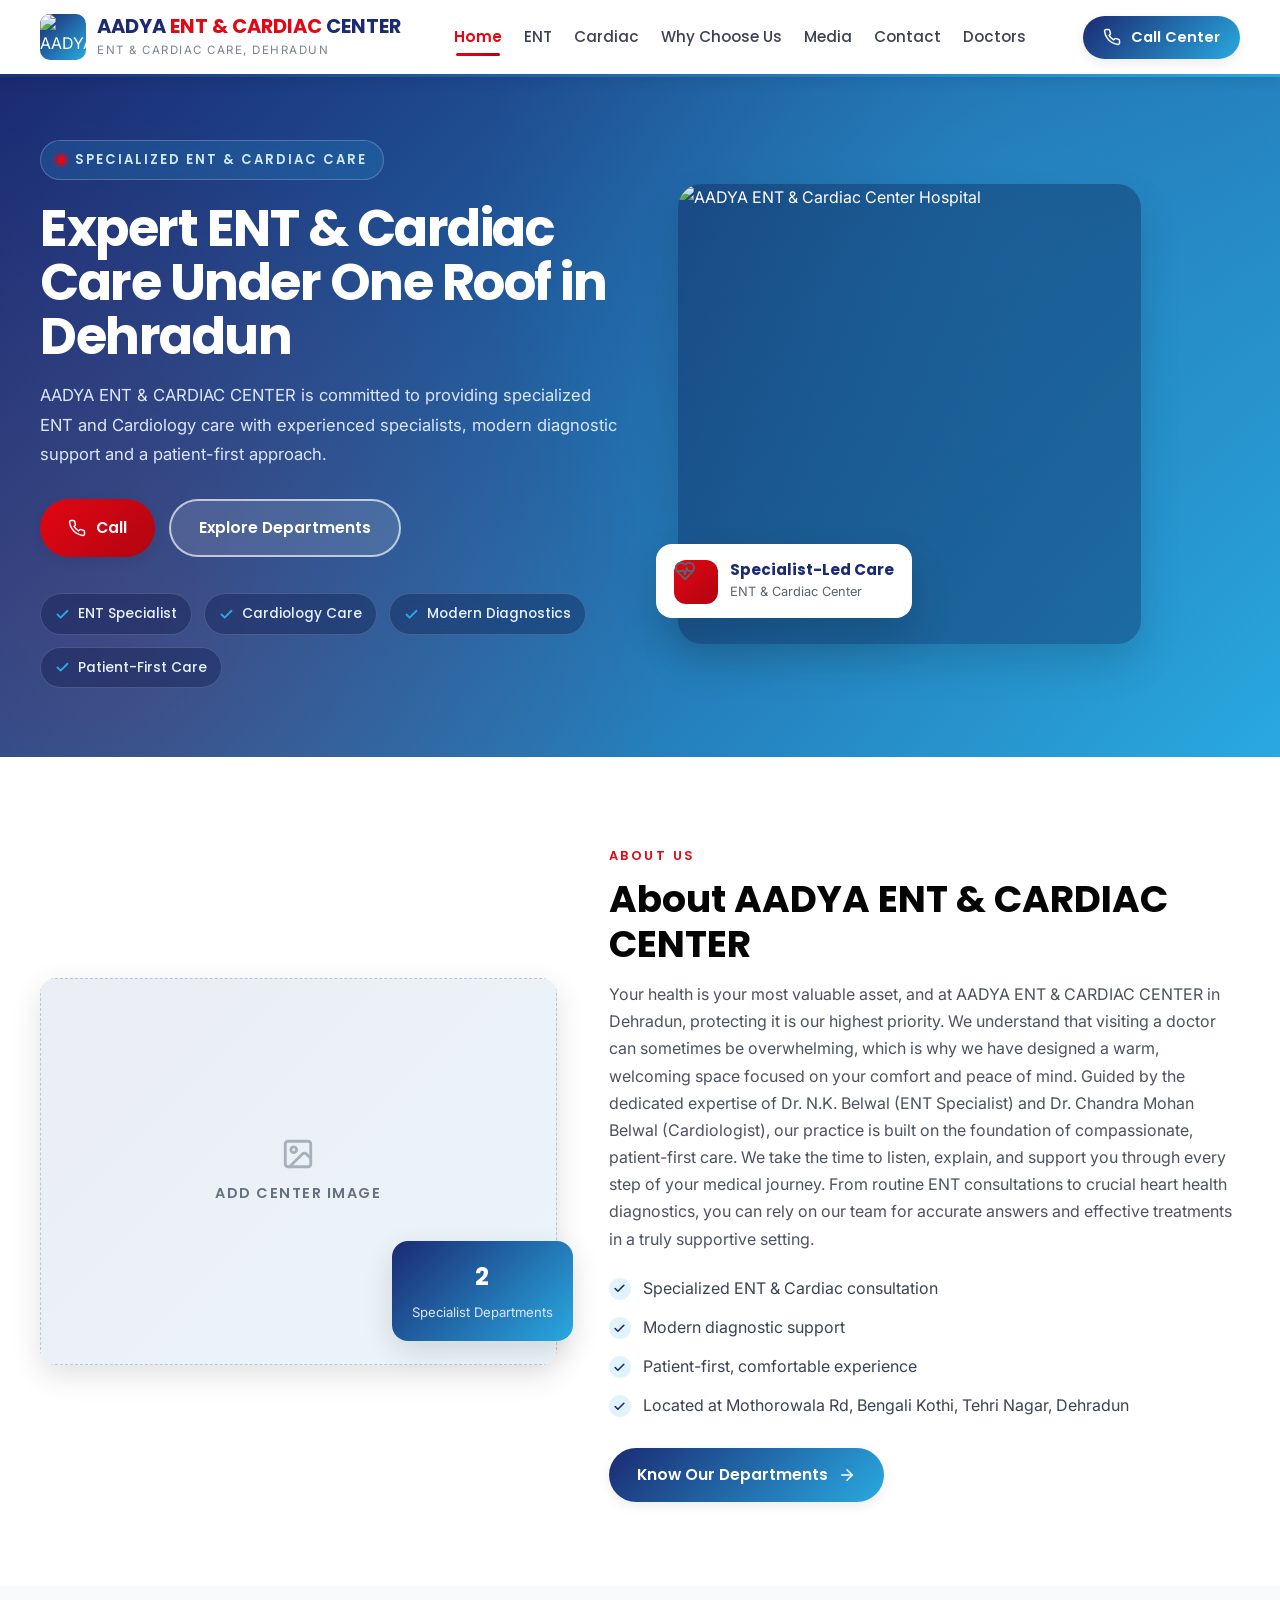
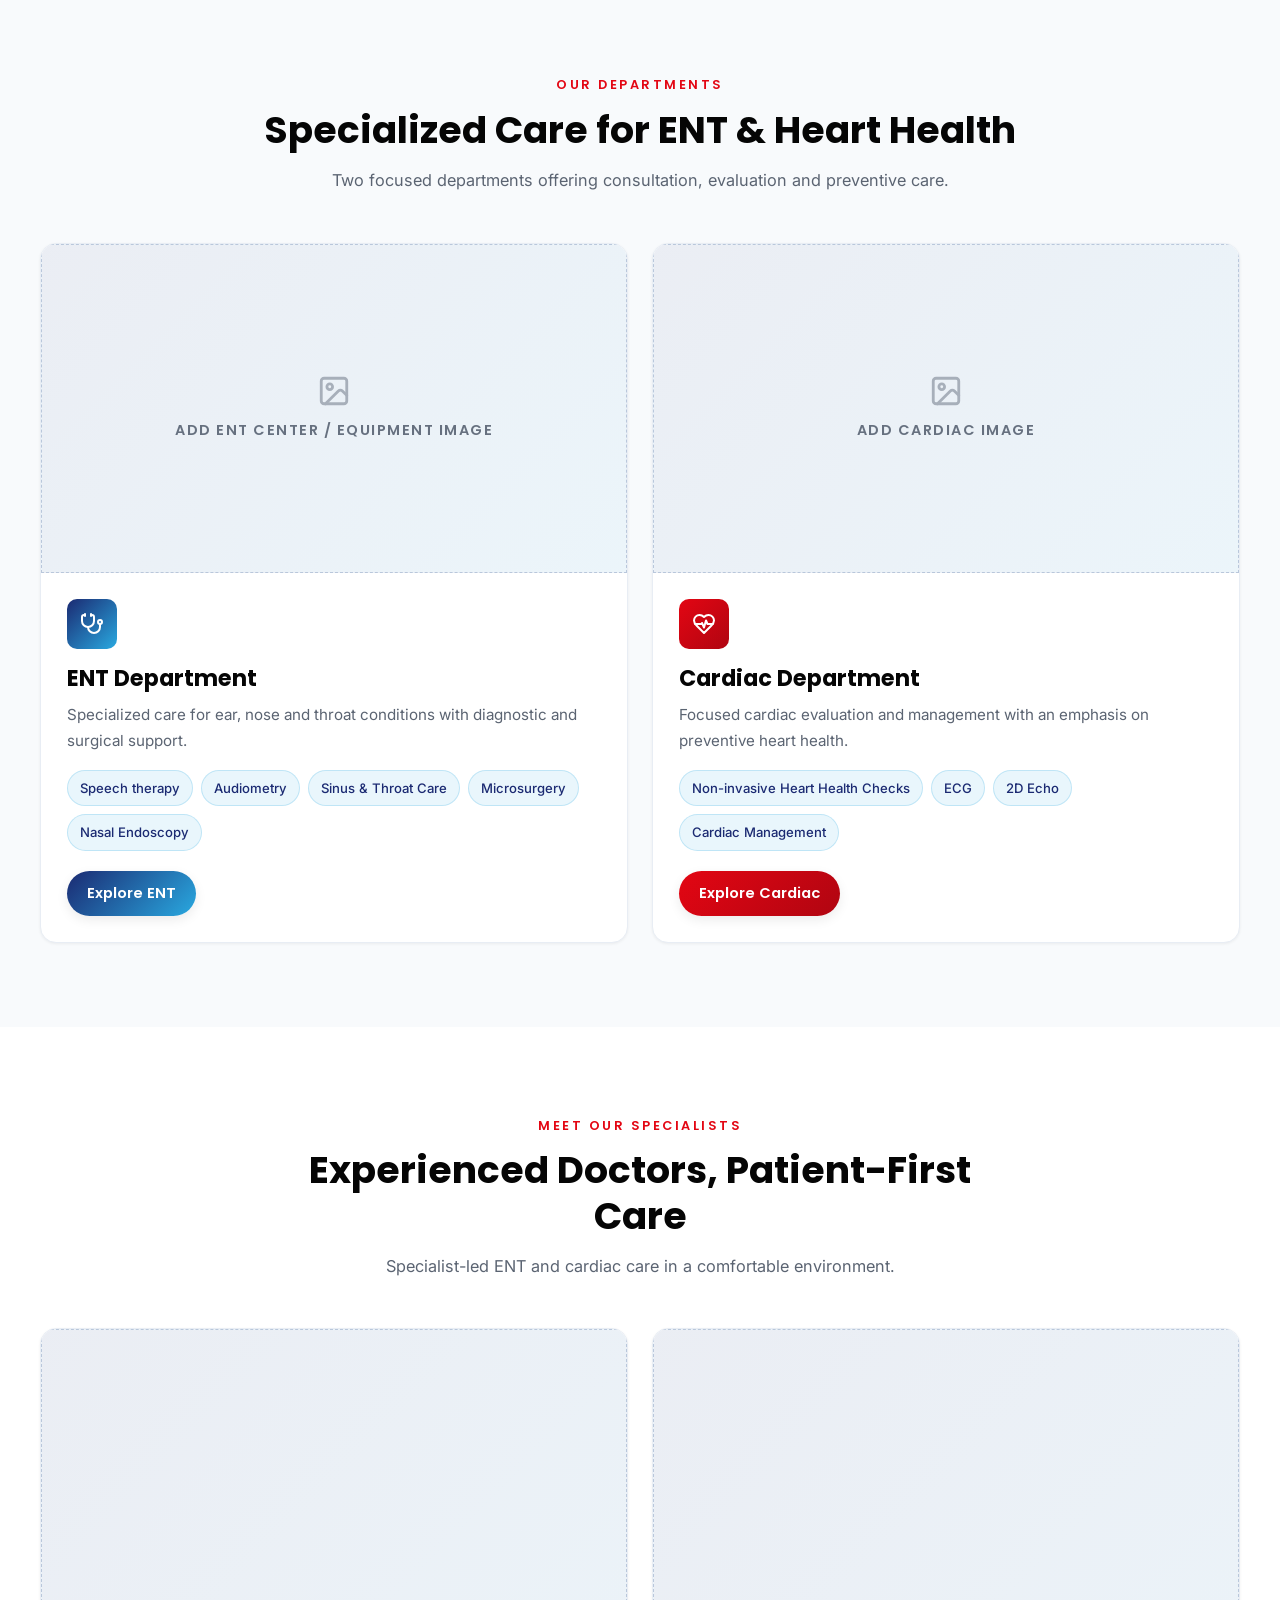
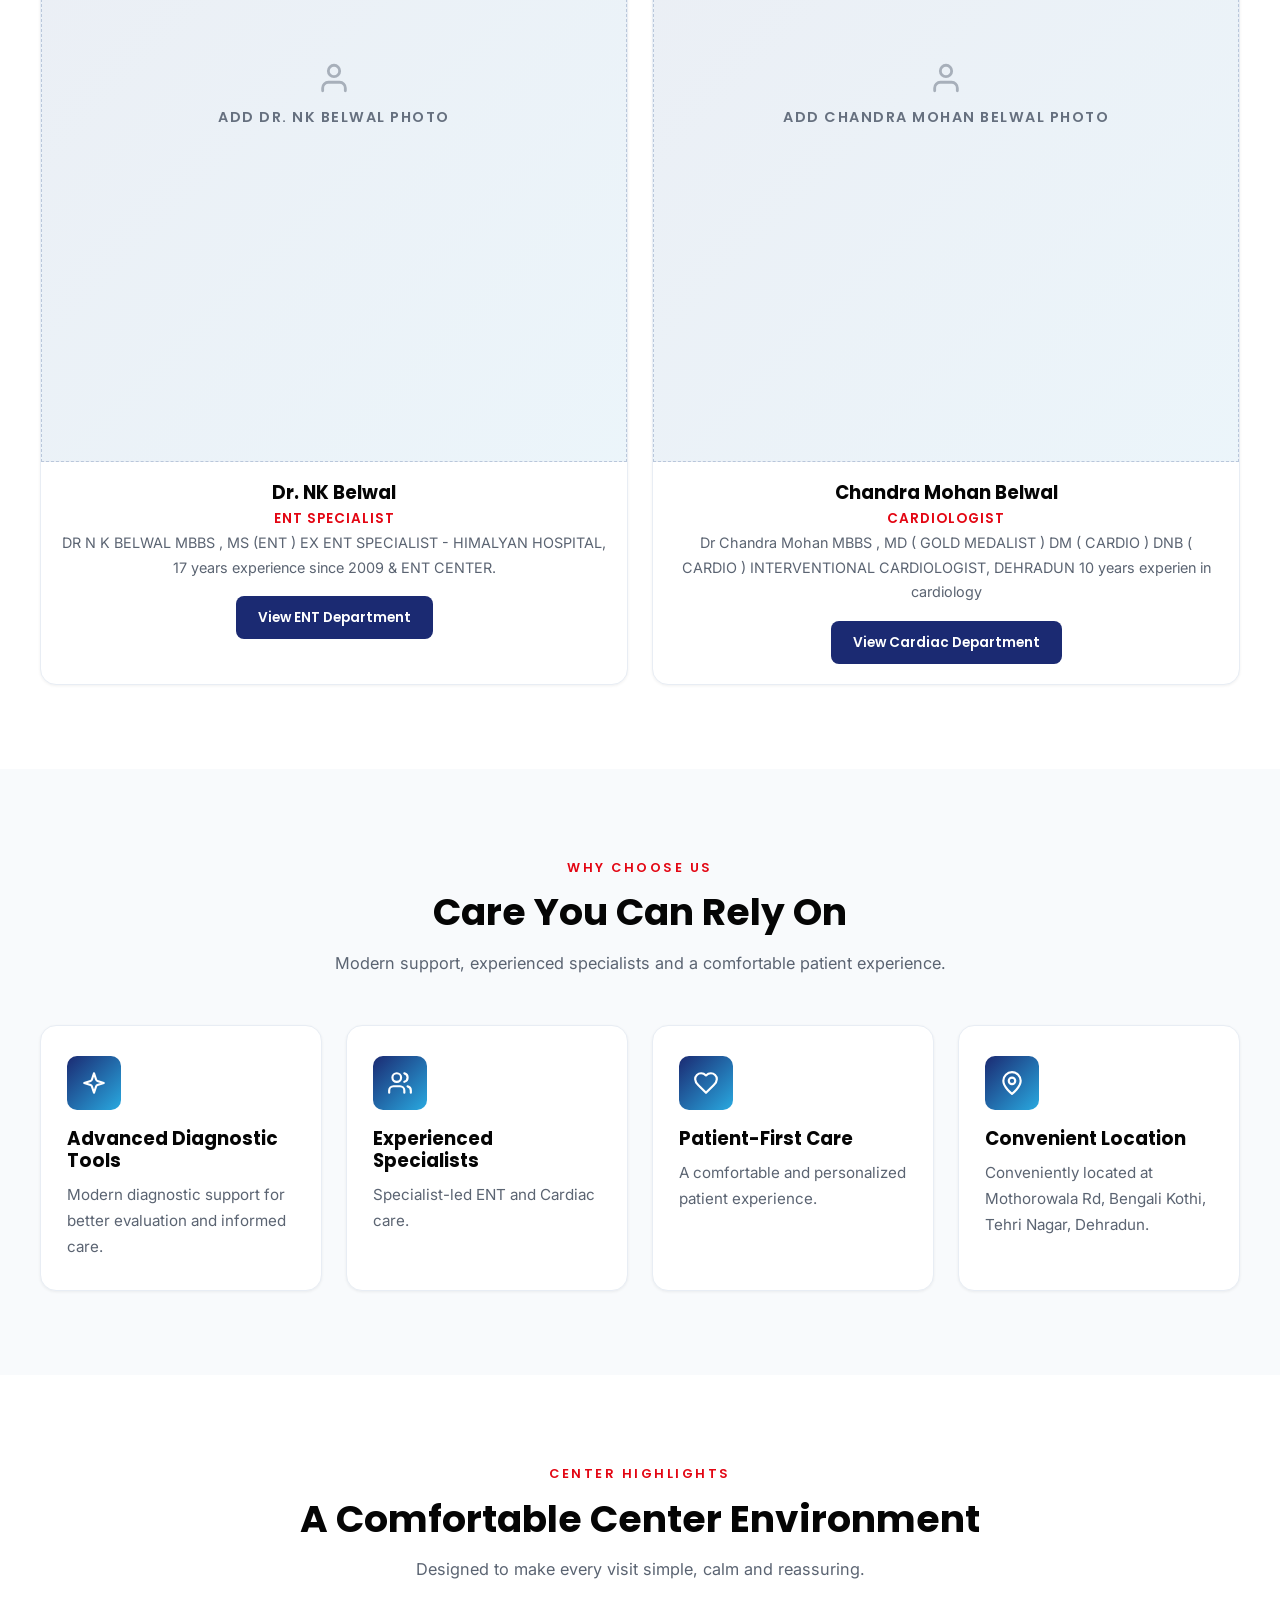
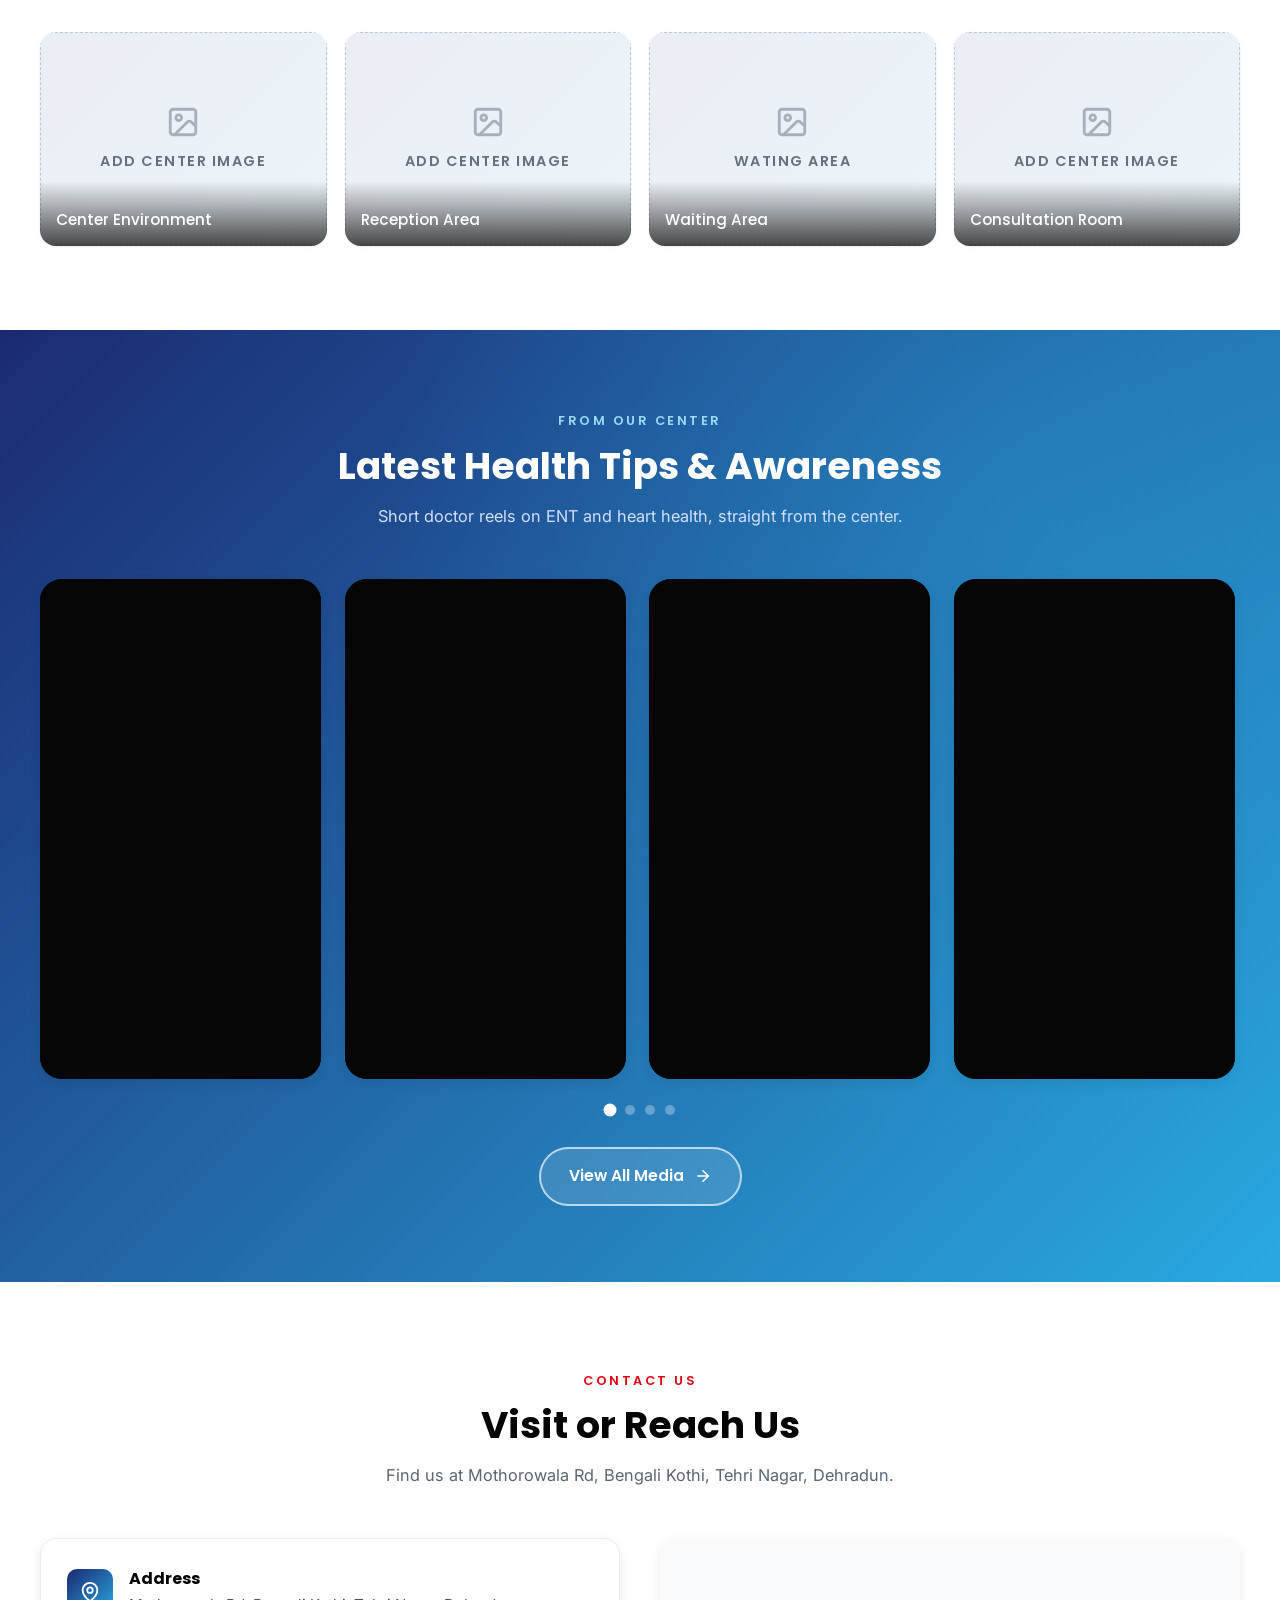
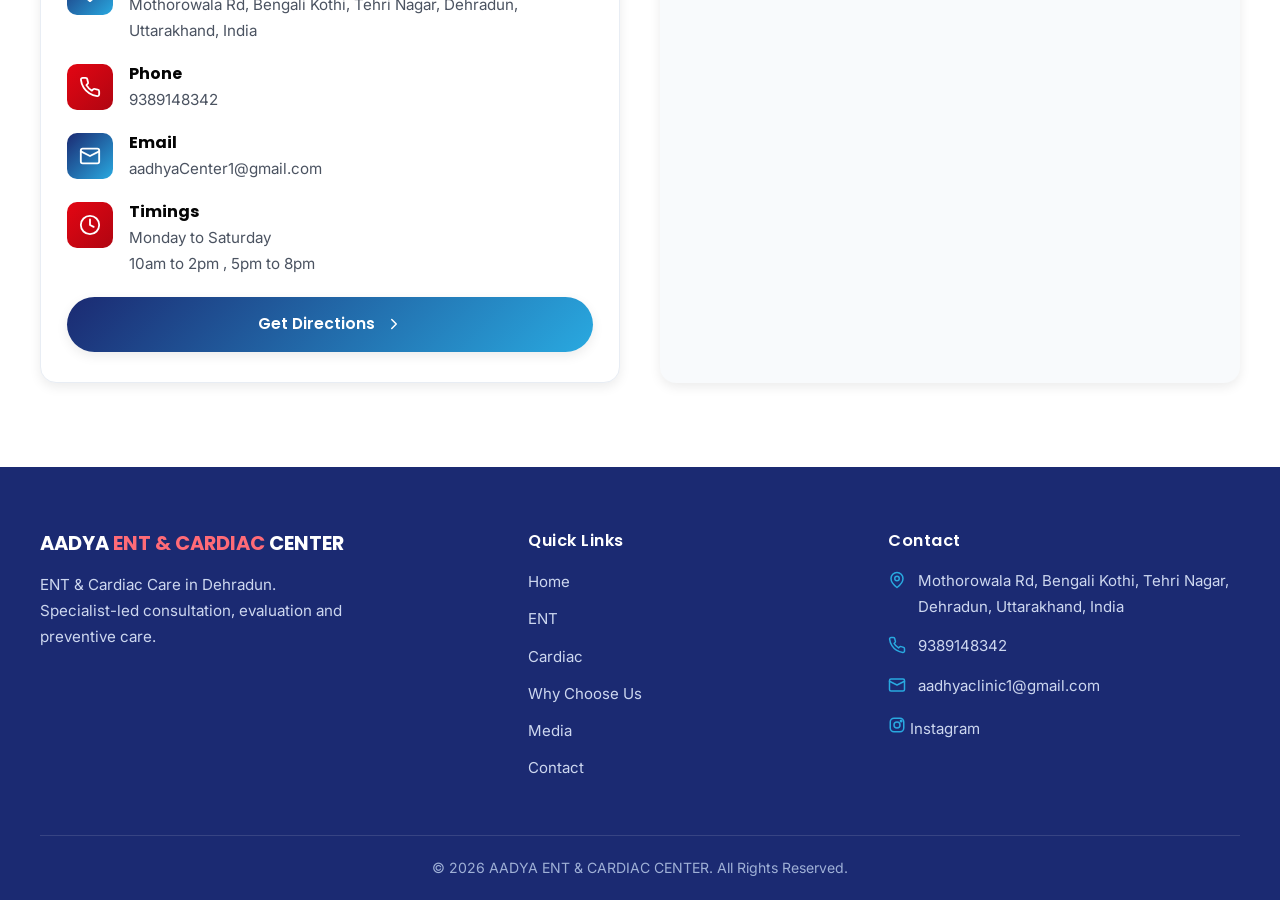
==== commit 8a36c015: "change time and add therapy in ent" ====
--- a/index.html
+++ b/index.html
@@ -218,10 +218,11 @@
                             <h3>ENT Department</h3>
                             <p>Specialized care for ear, nose and throat conditions with diagnostic and surgical support.</p>
                             <div class="service-mini-list">
-                                <span>Nasal Endoscopy</span>
+                                <span>Speech therapy</span>
                                 <span>Audiometry</span>
                                 <span>Sinus &amp; Throat Care</span>
                                 <span>Microsurgery</span>
+                                <span>Nasal Endoscopy</span>
                             </div>
                             <a class="btn btn-primary btn-sm" href="ent.html">Explore ENT</a>
                         </div>
@@ -490,7 +491,9 @@
                             </span>
                             <div>
                                 <h4>Timings</h4>
-                                <p>11am to 2pm , 5pm to 8pm</p>
+                                <p>Monday to Saturday</p>
+                                <p>10am to 2pm , 5pm to 8pm</p>
+                                
                             </div>
                         </div>
 
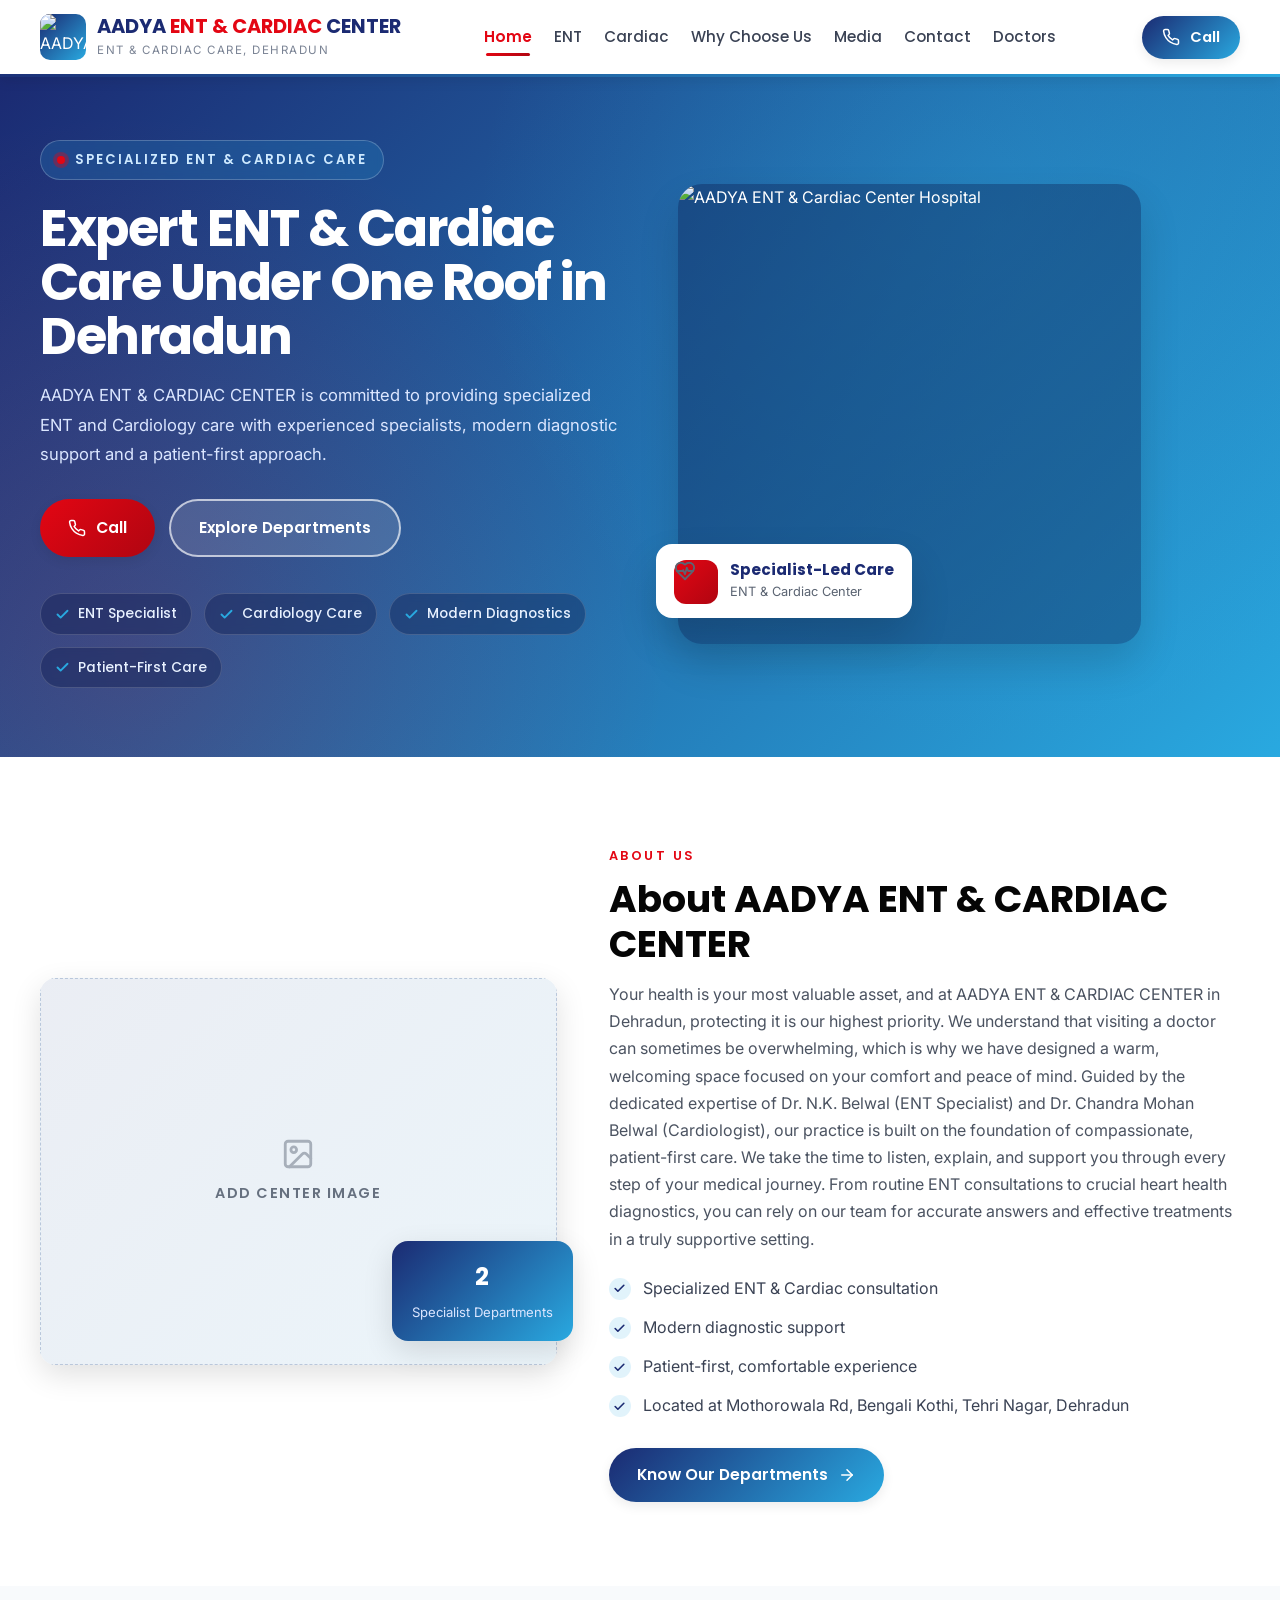
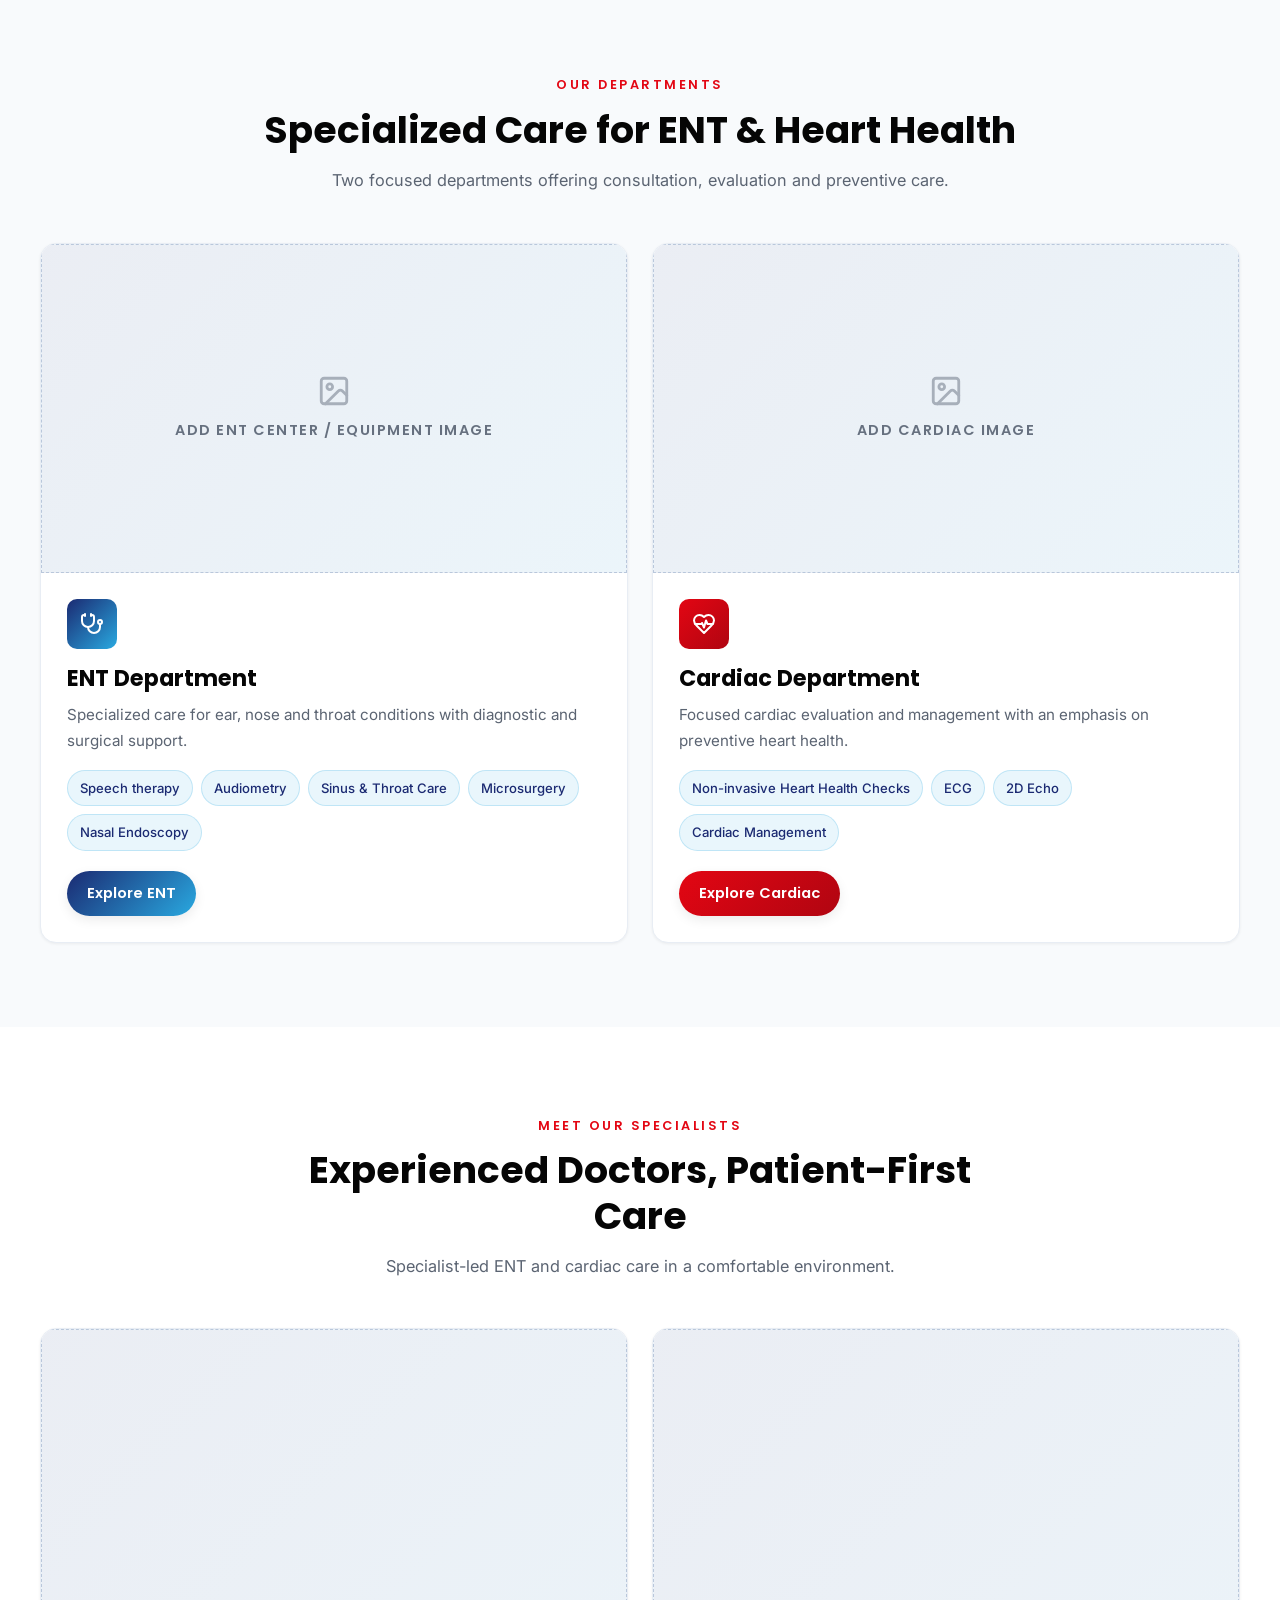
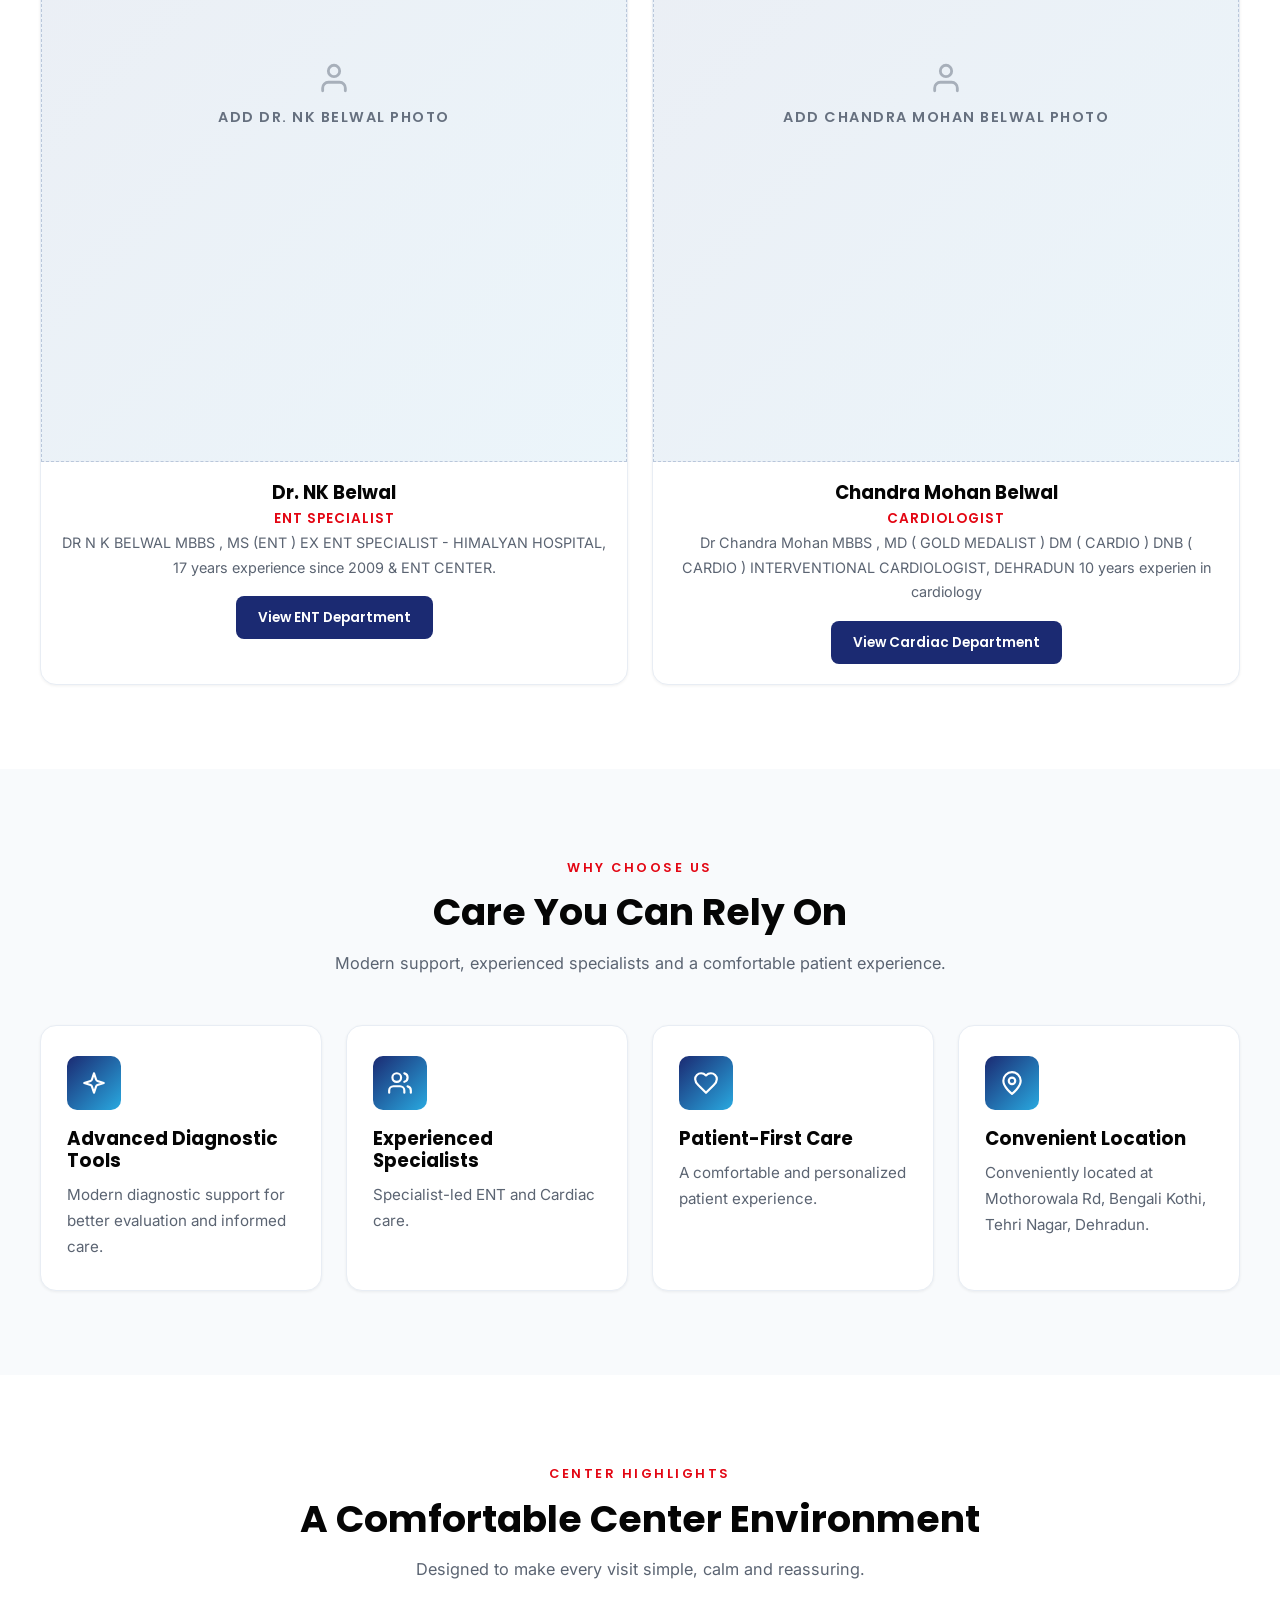
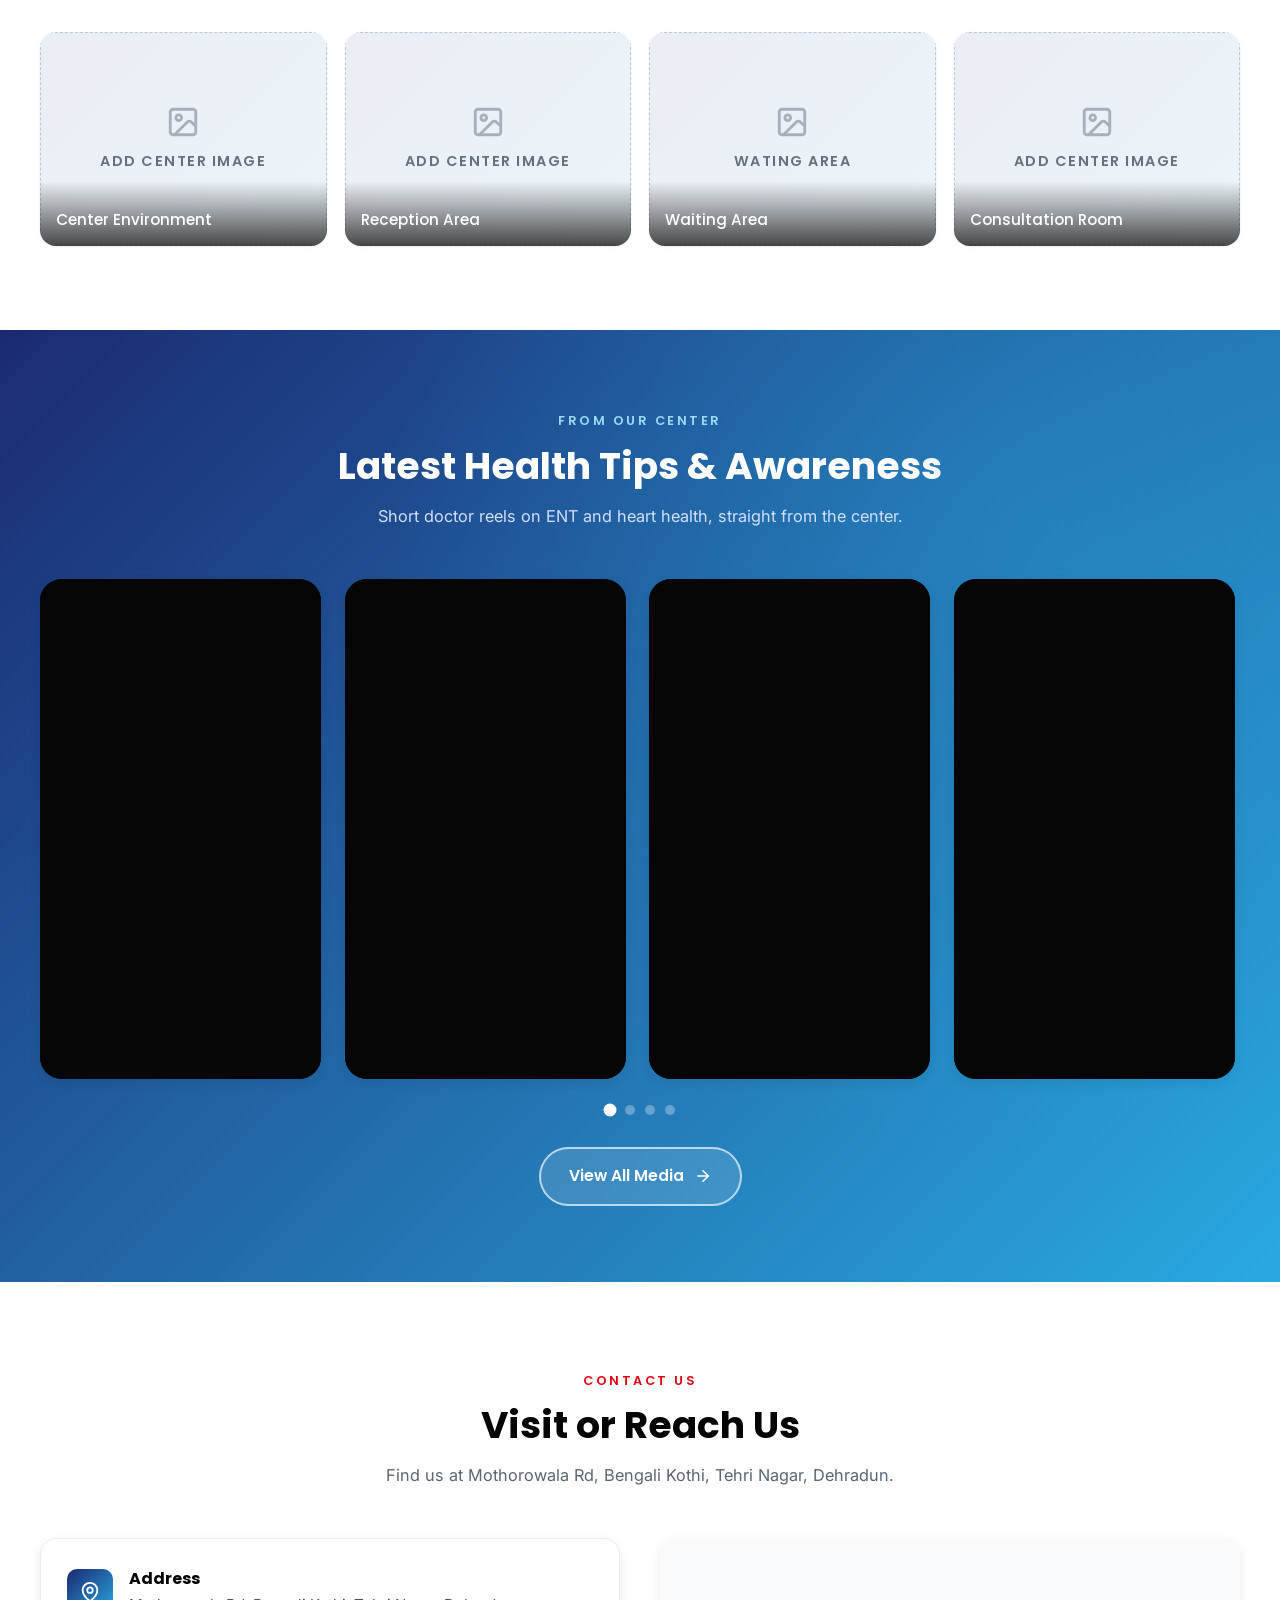
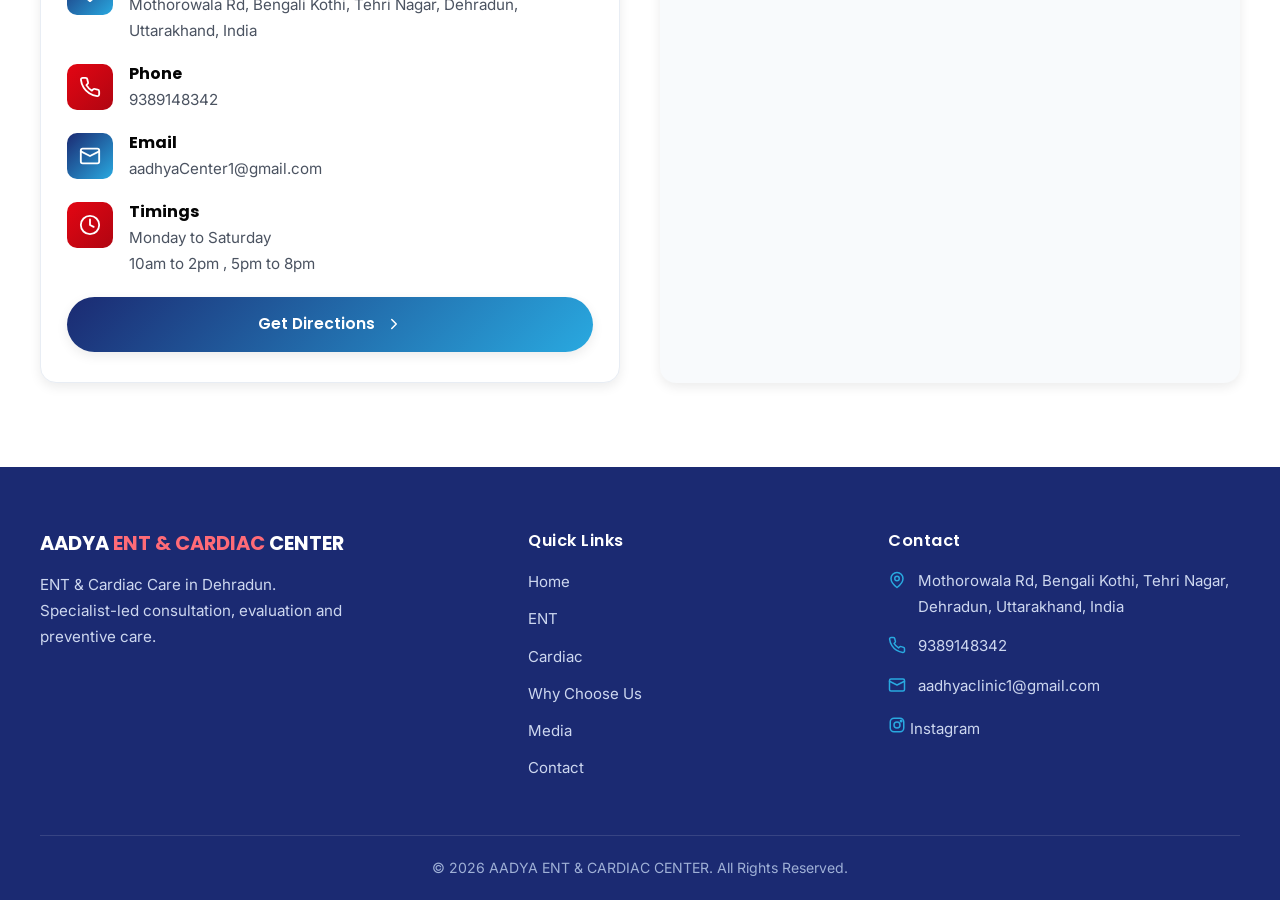
==== commit 5d80bbca: "add" ====
--- a/index.html
+++ b/index.html
@@ -96,7 +96,7 @@
             <div class="header-cta">
                 <button class="btn btn-primary btn-sm" onclick="callCenter()" aria-label="Call the center">
                     <svg viewBox="0 0 24 24" fill="none" stroke="currentColor" stroke-width="2" stroke-linecap="round" stroke-linejoin="round" aria-hidden="true"><path d="M22 16.92v3a2 2 0 0 1-2.18 2 19.79 19.79 0 0 1-8.63-3.07 19.5 19.5 0 0 1-6-6 19.79 19.79 0 0 1-3.07-8.67A2 2 0 0 1 4.11 2h3a2 2 0 0 1 2 1.72c.13.96.36 1.9.7 2.81a2 2 0 0 1-.45 2.11L8.09 9.91a16 16 0 0 0 6 6l1.27-1.27a2 2 0 0 1 2.11-.45c.91.34 1.85.57 2.81.7A2 2 0 0 1 22 16.92z"/></svg>
-                    Call Center
+                    Call
                 </button>
             </div>
 
@@ -132,9 +132,9 @@
 
                 <div class="hero-media reveal">
                     <!-- Replace this placeholder with assets/center/hero.jpg when the real center photo is provided. -->
-                    <div class="hero-image">
+                  <div class="hero-image">
     <img 
-        src="https://res.cloudinary.com/duwuxycn1/image/upload/v1787473914/ChatGPT_Image_Aug_23_2026_02_01_11_PM_dubr0h.png"
+        src="https://res.cloudinary.com/duwuxycn1/image/upload/v1790166714/ChatGPT_Image_Sep_23_2026_06_01_27_PM_gsbpoa.png"
         alt="AADYA ENT & Cardiac Center Hospital"
         loading="eager"
     >
@@ -593,8 +593,8 @@
 
     <!-- ===== MOBILE BOTTOM BAR ===== -->
     <div class="mobile-bar">
-        <button class="btn btn-primary" onclick="callCenter()">
-            Call Center
+        <button class="btn btn-primary" onclick="call()">
+            Call
         </button>
         <button class="btn btn-whatsapp" onclick="openWhatsAppAppointment()">
             <svg viewBox="0 0 24 24" fill="currentColor" aria-hidden="true"><path d="M17.472 14.382c-.297-.149-1.758-.867-2.03-.967-.273-.099-.471-.148-.67.15-.197.297-.767.966-.94 1.164-.173.199-.347.223-.644.075-.297-.15-1.255-.463-2.39-1.475-.883-.788-1.48-1.761-1.653-2.059-.173-.297-.018-.458.13-.606.134-.133.298-.347.446-.52.149-.174.198-.298.298-.497.099-.198.05-.371-.025-.52-.075-.149-.669-1.612-.916-2.207-.242-.579-.487-.5-.669-.51l-.57-.01c-.198 0-.52.074-.792.372-.272.297-1.04 1.016-1.04 2.479 0 1.462 1.065 2.875 1.213 3.074.149.198 2.096 3.2 5.077 4.487.709.306 1.262.489 1.694.625.712.227 1.36.195 1.871.118.571-.085 1.758-.719 2.006-1.413.248-.694.248-1.289.173-1.413-.074-.124-.272-.198-.57-.347m-5.421 7.403h-.004a9.87 9.87 0 0 1-5.031-1.378l-.361-.214-3.741.982.998-3.648-.235-.374a9.86 9.86 0 0 1-1.51-5.26c.001-5.45 4.436-9.884 9.888-9.884 2.64 0 5.122 1.03 6.988 2.898a9.825 9.825 0 0 1 2.893 6.994c-.003 5.45-4.437 9.884-9.885 9.884m8.413-18.297A11.815 11.815 0 0 0 12.05 0C5.495 0 .16 5.335.157 11.892c0 2.096.547 4.142 1.588 5.945L.057 24l6.305-1.654a11.882 11.882 0 0 0 5.683 1.448h.005c6.554 0 11.89-5.335 11.893-11.893a11.821 11.821 0 0 0-3.48-8.413Z"/></svg>
--- a/style.css
+++ b/style.css
@@ -2059,6 +2059,15 @@
     height: 460px;
     min-height: 460px;
     border-radius: 24px;
+    overflow: hidden;
+}
+
+.hero-image img {
+    width: 100%;
+    height: 100%;
+    object-fit: cover;
+    object-position: center;
+    display: block;
 }
 
 .hero-image-placeholder {
@@ -2157,6 +2166,7 @@
 }
 
 @media (max-width: 1180px) and (min-width: 991px) {
+
     .hero-grid {
         width: min(1080px, calc(100% - 40px));
         gap: 38px;
@@ -2174,9 +2184,11 @@
     .brand-name {
         font-size: 1.05rem;
     }
+
 }
 
 @media (max-width: 990px) {
+
     .hero {
         max-height: none;
         min-height: auto;
@@ -2203,19 +2215,17 @@
         left: 18px;
         bottom: 20px;
     }
+
 }
 
 @media (max-width: 760px) {
+
     .header-inner {
         gap: 10px;
     }
 
     .brand-name {
         font-size: .98rem;
-    }
-
-    .nav {
-        display: none;
     }
 
     .header-cta {
@@ -2243,9 +2253,11 @@
         font-size: .78rem;
         padding: 7px 10px;
     }
+
 }
 
 @media (max-width: 520px) {
+
     .container {
         width: min(100% - 28px, 560px);
     }
@@ -2289,4 +2301,5 @@
     .reel-carousel {
         grid-auto-columns: 78%;
     }
-}
+
+}
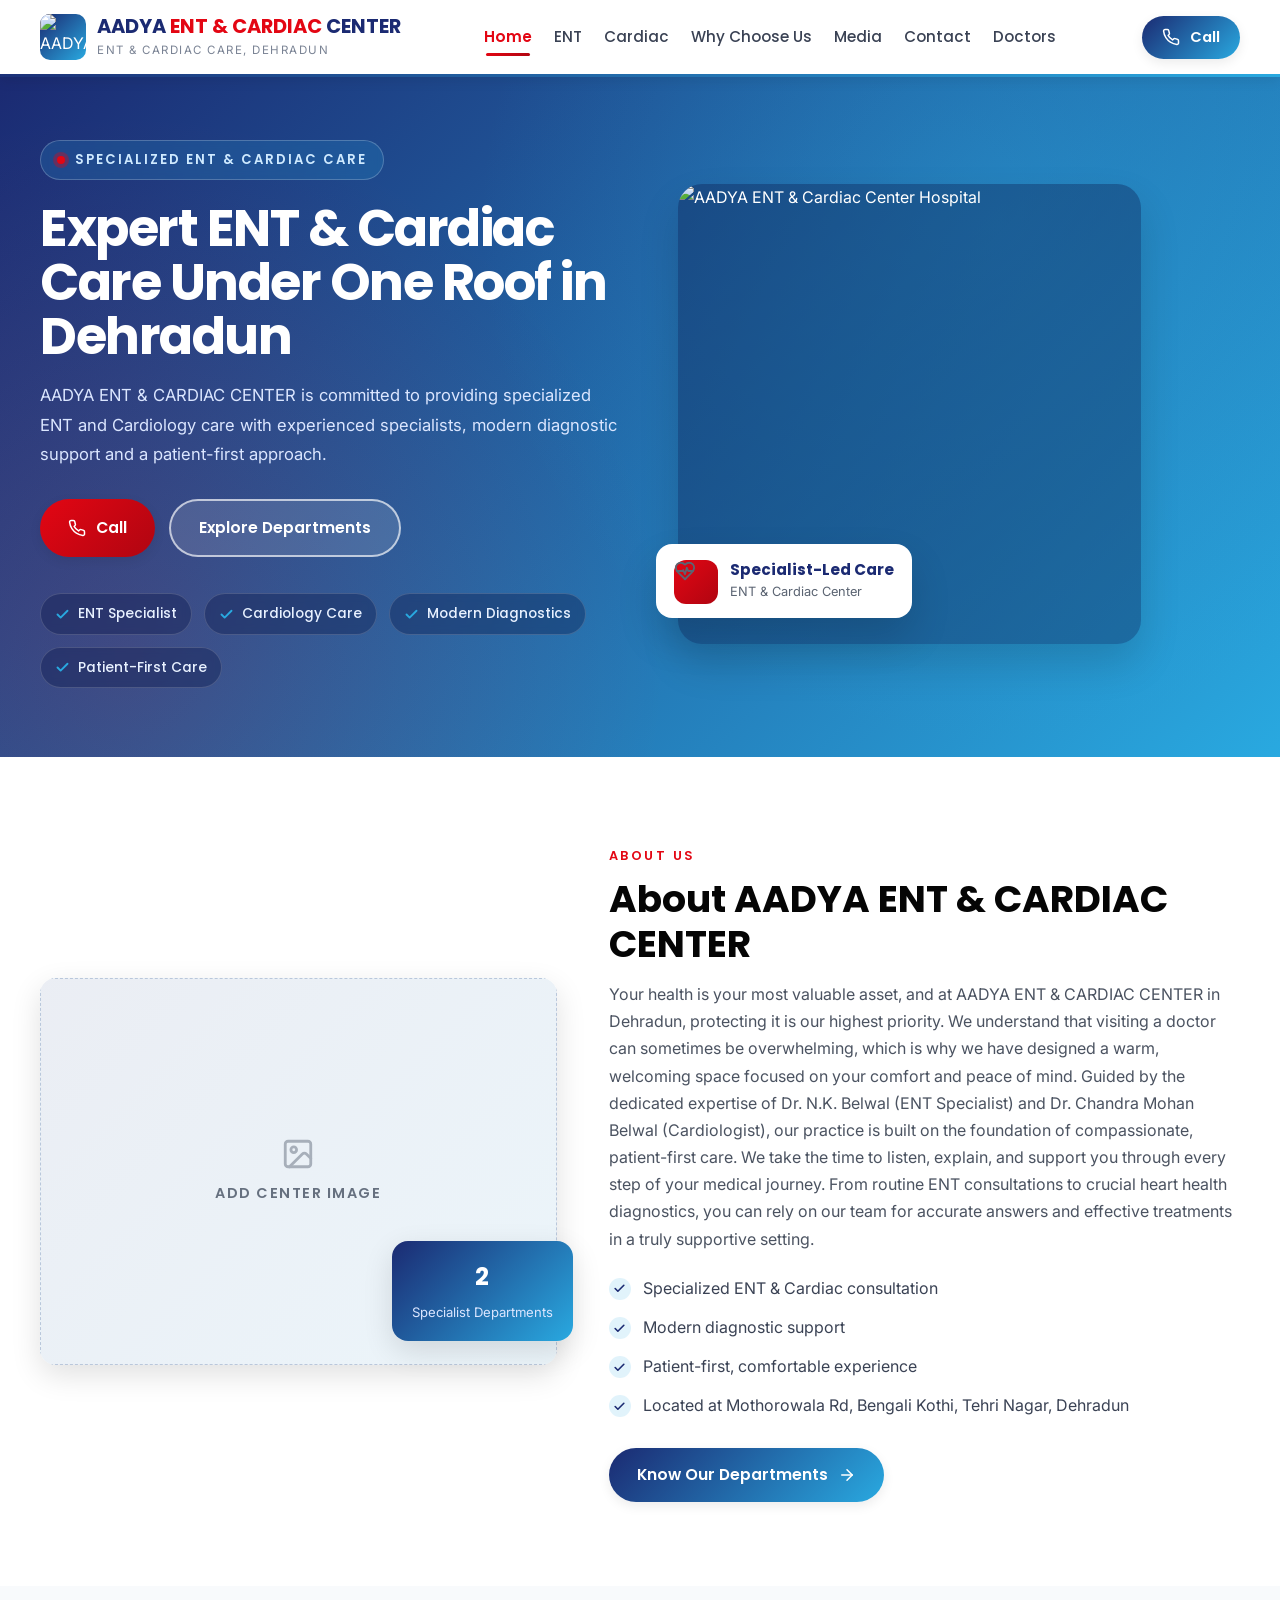
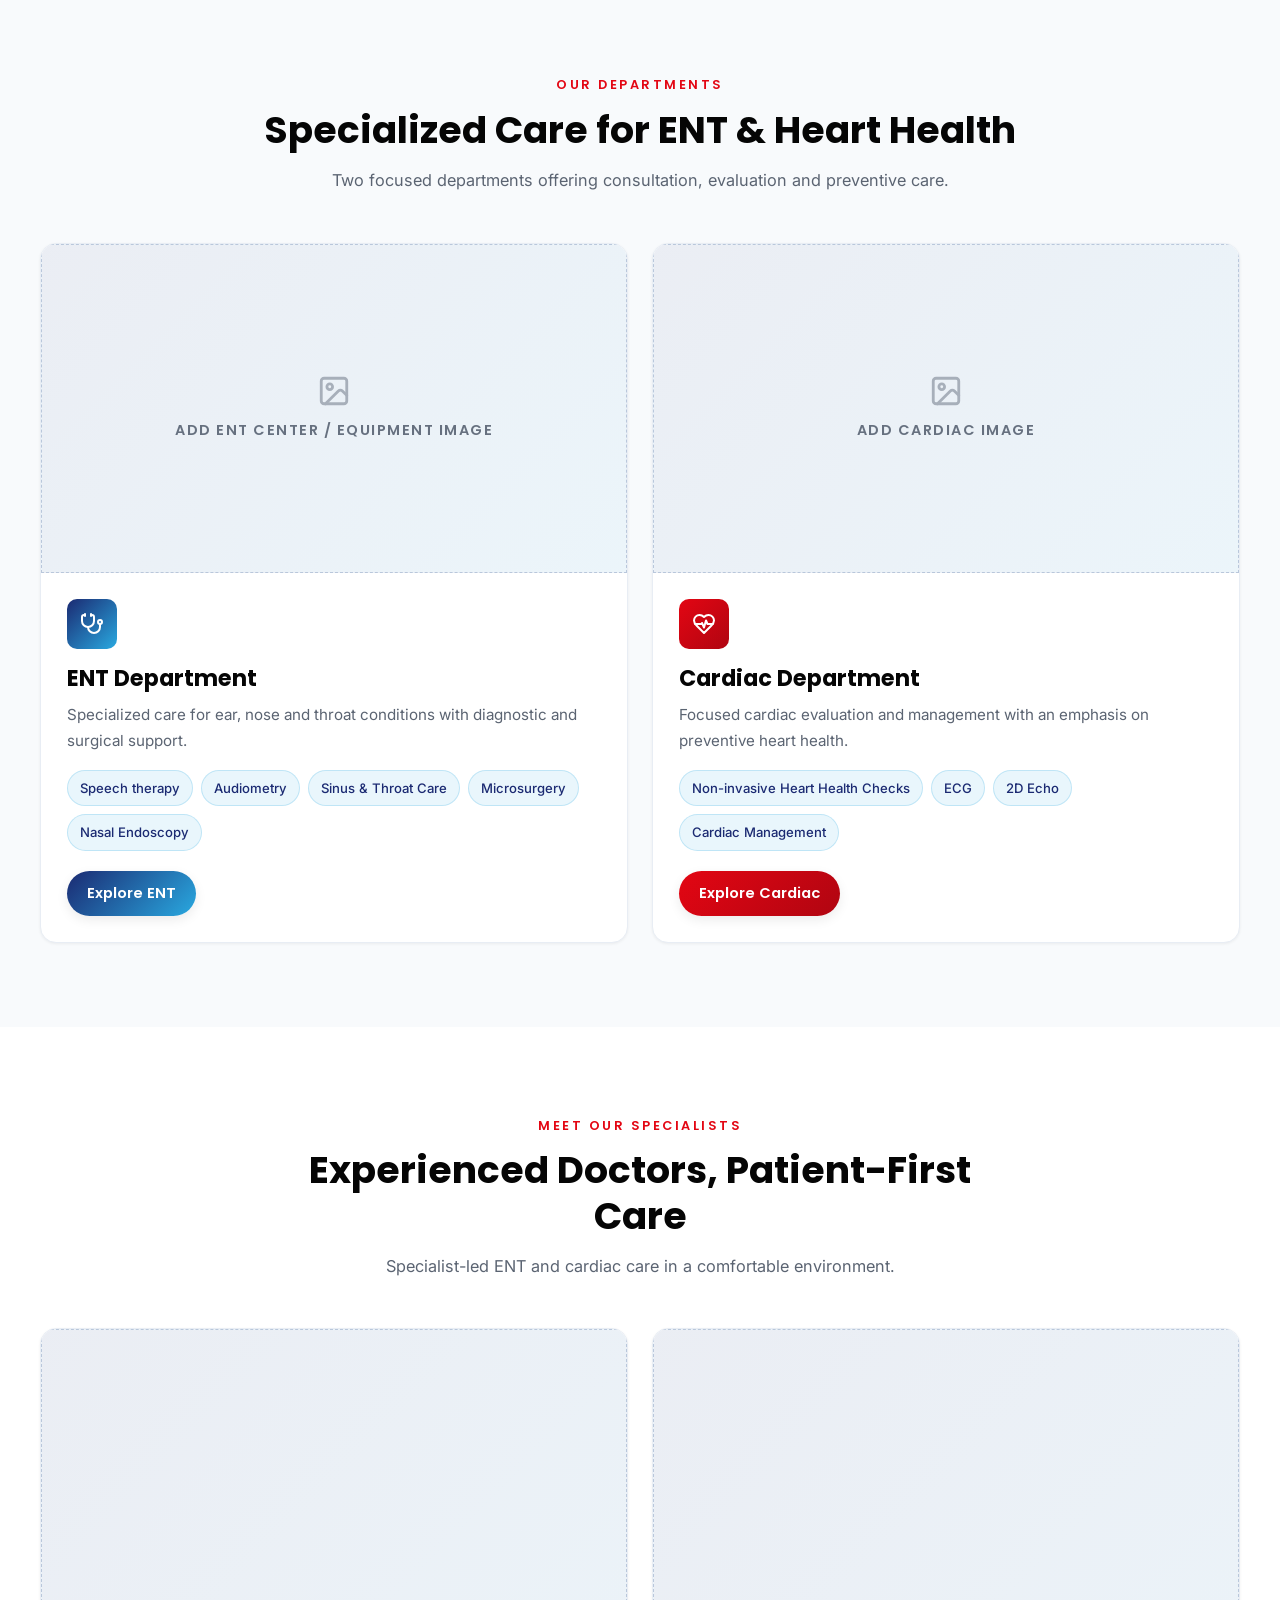
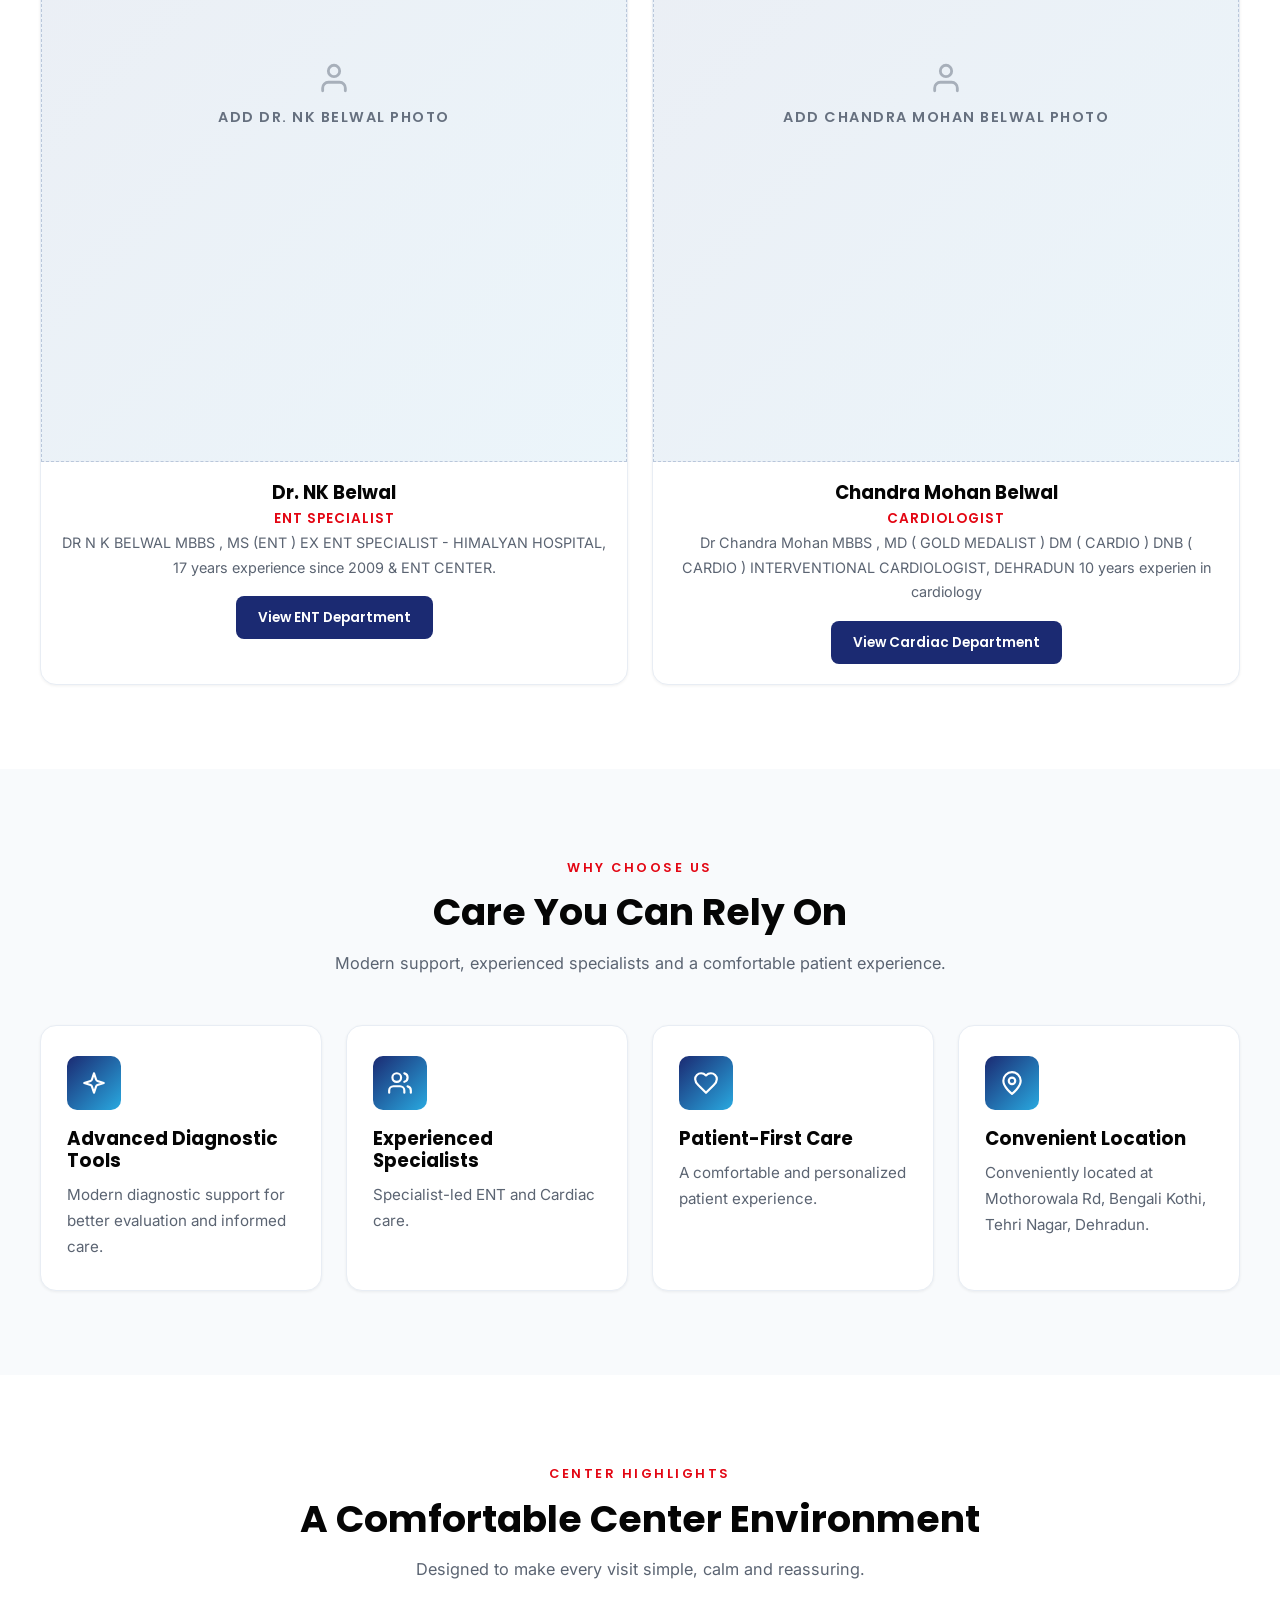
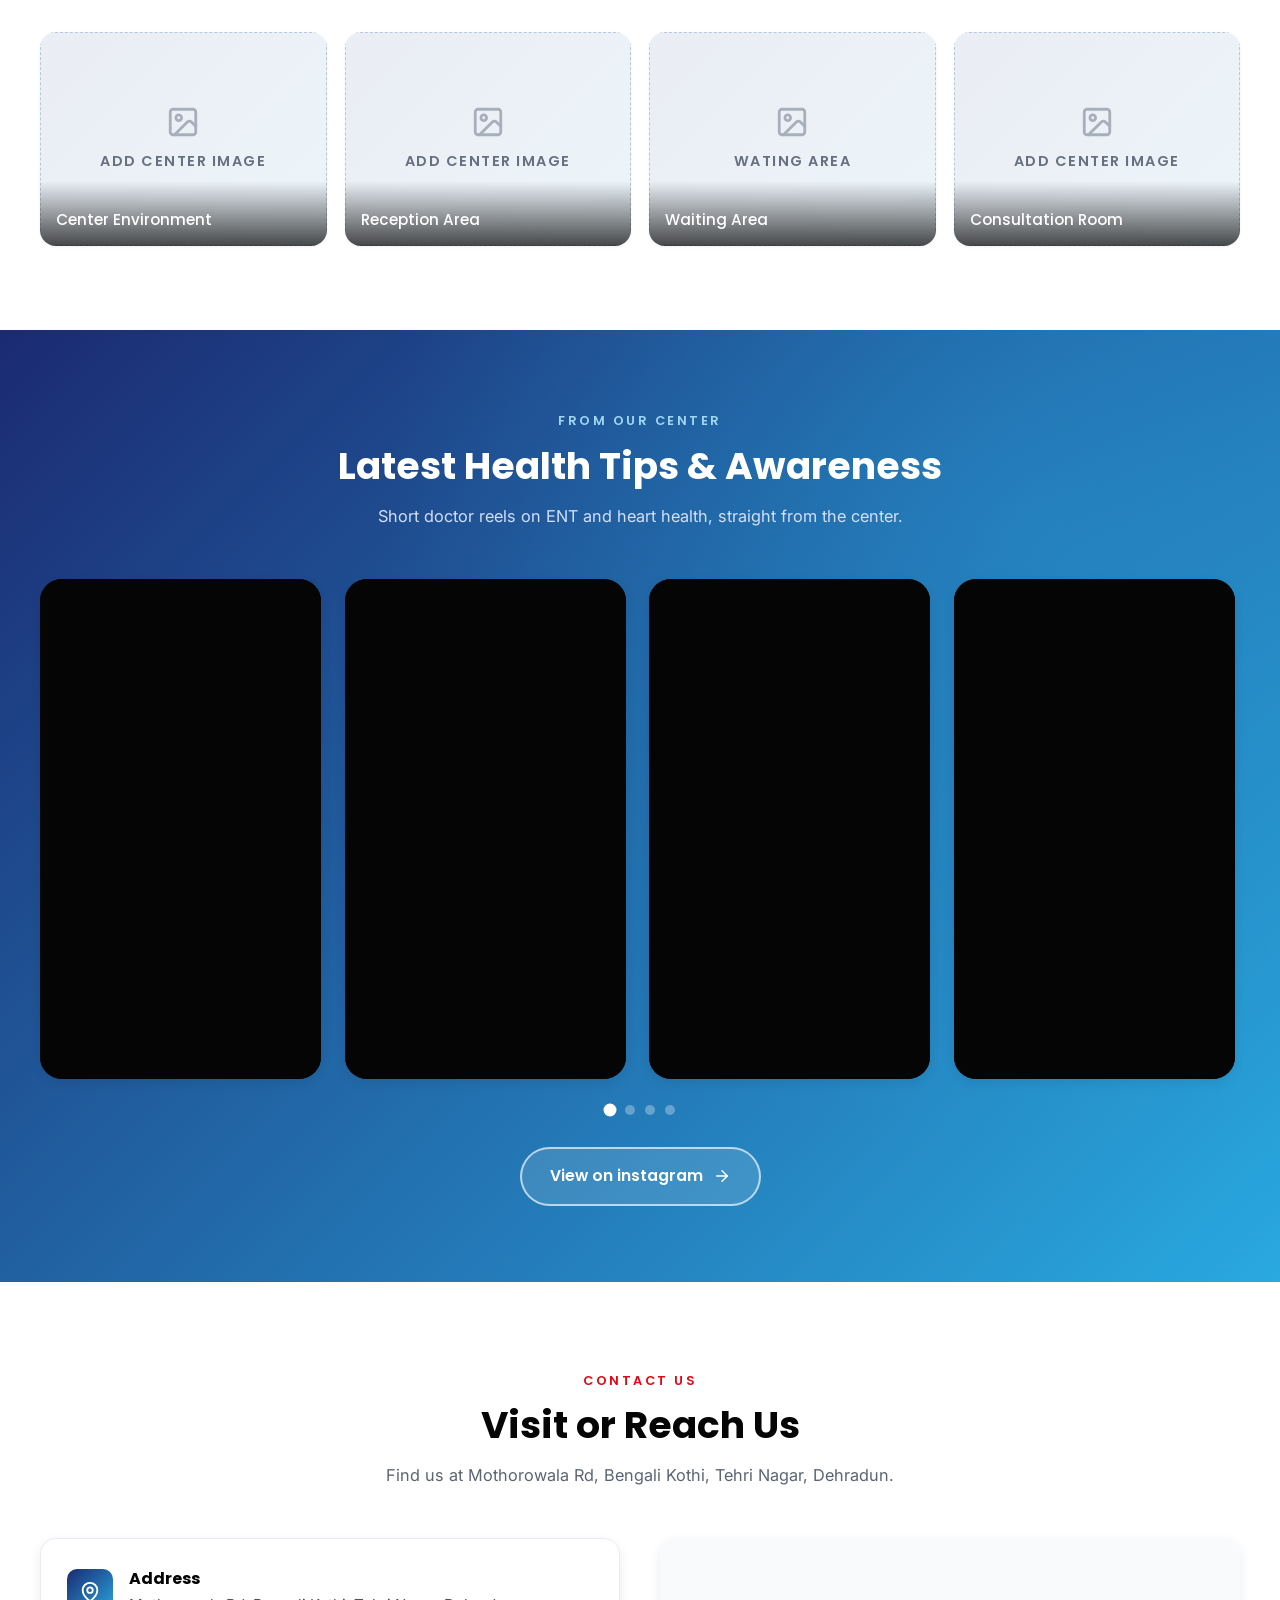
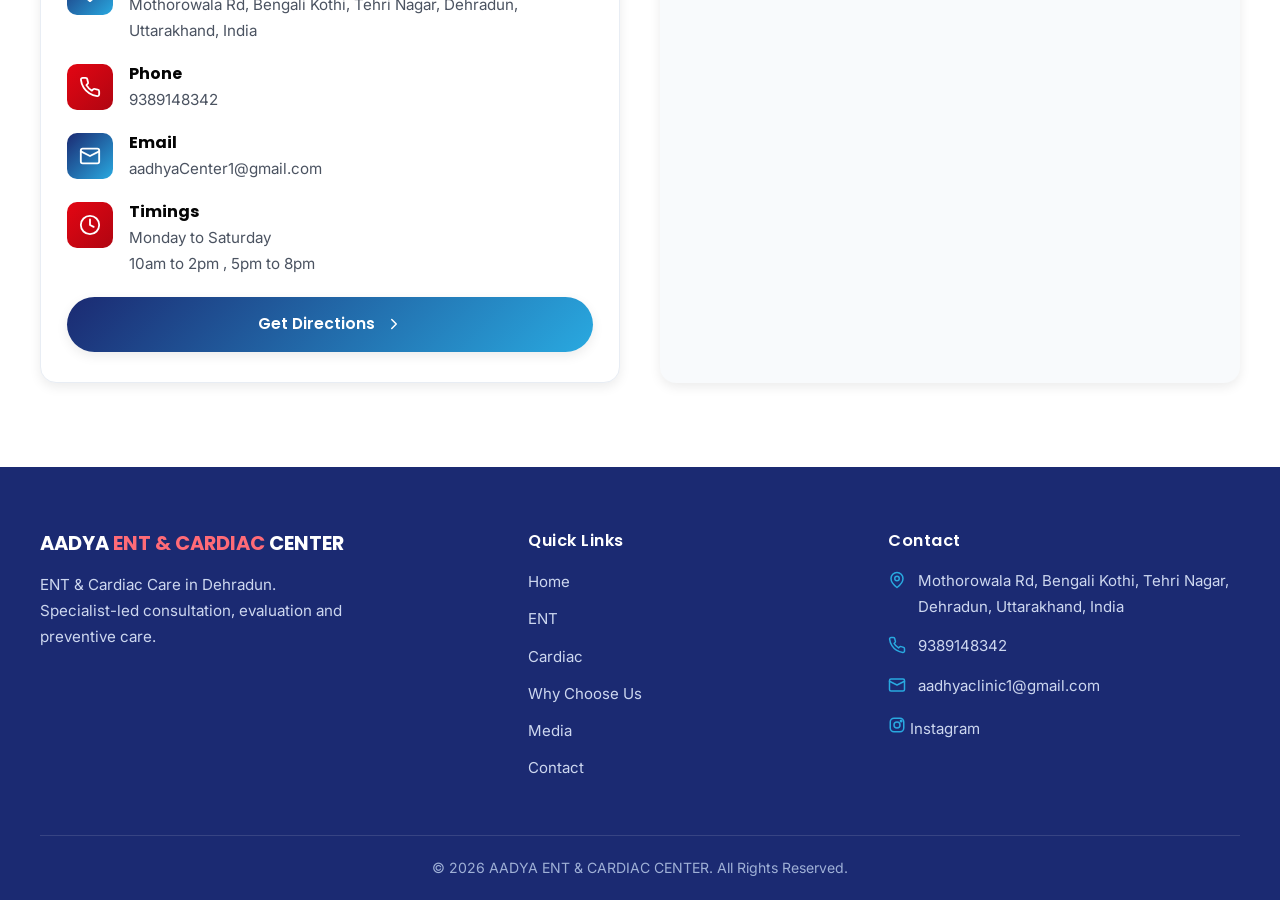
==== commit 3c9620b1: "chnge home pic" ====
--- a/index.html
+++ b/index.html
@@ -134,7 +134,7 @@
                     <!-- Replace this placeholder with assets/center/hero.jpg when the real center photo is provided. -->
                   <div class="hero-image">
     <img 
-        src="https://res.cloudinary.com/duwuxycn1/image/upload/v1790166714/ChatGPT_Image_Sep_23_2026_06_01_27_PM_gsbpoa.png"
+        src="https://res.cloudinary.com/duwuxycn1/image/upload/v1790576966/gpt_img_doqtrz.png"
         alt="AADYA ENT & Cardiac Center Hospital"
         loading="eager"
     >
@@ -436,8 +436,8 @@
                 <div class="reel-dots" id="homeReelDots" aria-label="Reel carousel navigation"></div>
 
                 <div class="reel-actions reveal">
-                    <a class="btn btn-outline-light" href="media.html">
-                        View All Media
+                    <a class="btn btn-outline-light" href="https://www.instagram.com/aadyaCenterdehradun?stkn=ZDNlZDc0MzIxNw==">
+                        View on instagram
                         <svg viewBox="0 0 24 24" fill="none" stroke="currentColor" stroke-width="2" stroke-linecap="round" stroke-linejoin="round" aria-hidden="true"><path d="M5 12h14"/><path d="m12 5 7 7-7 7"/></svg>
                     </a>
                 </div>
--- a/style.css
+++ b/style.css
@@ -1,8 +1,5 @@
-/* ============================================================
-   AADYA ENT & CARDIAC Center - Premium Multi-page Website
-   ENT & Cardiology Center in Dehradun, Uttarakhand
-   Pages: index.html, ent.html, cardiac.html, media.html
-   ============================================================ */
+/* 
+   AADYA ENT & CARDIAC Center  */
 
 /* ===== ROOT / CSS VARIABLES ===== */
 :root {
@@ -1241,27 +1238,43 @@
     }
 }
 
-@media (max-width: 640px) {
+/* ===== MOBILE HOME REELS ===== */
+@media (max-width: 760px) {
     .reel-carousel {
+        display: grid;
+        grid-template-columns: none;
         grid-auto-flow: column;
-        grid-auto-columns: 76%;
-        grid-template-columns: 1fr;
+        grid-auto-columns: 86%;
+        width: auto;
         overflow-x: auto;
+        overflow-y: hidden;
+        gap: 16px;
+        margin-inline: -14px;
+        padding: 8px 14px 12px;
         scroll-snap-type: x mandatory;
+        scroll-behavior: smooth;
         scrollbar-width: none;
-        gap: 14px;
-        margin-inline: -24px;
-        padding: 4px 24px;
-    }
-    .reel-carousel::-webkit-scrollbar {
-        display: none;
-    }
+        -webkit-overflow-scrolling: touch;
+    }
+    .reel-carousel::-webkit-scrollbar { display: none; }
     .reel-carousel .reel-card {
+        width: 100%;
+        min-width: 0;
+        aspect-ratio: 9 / 16;
         scroll-snap-align: center;
-    }
-    .reel-dots {
-        margin-top: 22px;
-    }
+        scroll-snap-stop: always;
+        border-radius: 22px;
+        transform: none;
+    }
+    .reel-carousel .reel-card.is-active { transform: translateY(-4px); }
+    .reel-carousel .reel-card iframe {
+        width: 100%;
+        height: 100%;
+        border: 0;
+    }
+    .reel-dots { margin-top: 20px; gap: 9px; }
+    .reel-dot { width: 9px; height: 9px; }
+    .reel-actions { margin-top: 28px; }
 }
 
 .reel-actions {
@@ -2165,141 +2178,182 @@
     padding-bottom: 76px;
 }
 
-@media (max-width: 1180px) and (min-width: 991px) {
-
-    .hero-grid {
-        width: min(1080px, calc(100% - 40px));
-        gap: 38px;
-    }
-
-    .hero h1 {
-        font-size: clamp(40px, 4vw, 54px);
-    }
-
-    .nav-link {
-        padding-inline: 7px;
-        font-size: .9rem;
-    }
-
-    .brand-name {
-        font-size: 1.05rem;
-    }
-
-}
-
+/* ===== MOBILE REELS ONLY ===== */
 @media (max-width: 990px) {
 
     .hero {
+        min-height: auto;
         max-height: none;
-        min-height: auto;
     }
 
     .hero-grid {
         width: min(760px, calc(100% - 40px));
+        max-width: 760px;
+
         grid-template-columns: 1fr;
+        gap: 42px;
+
         padding: 58px 0 70px;
     }
 
+    .hero-content {
+        width: 100%;
+    }
+
+    .hero h1 {
+        font-size: clamp(40px, 8vw, 54px);
+        line-height: 1.05;
+        letter-spacing: -1px;
+    }
+
+    .hero-sub {
+        max-width: 650px;
+        font-size: 1.02rem;
+        line-height: 1.65;
+    }
+
+    .hero-media {
+        width: 100%;
+        max-width: 620px;
+        margin-inline: auto;
+
+        display: flex;
+        position: relative;
+    }
+
     .hero-image {
+        width: 100%;
         height: 420px;
         min-height: 420px;
-    }
-
-    .hero-media {
-        max-width: 620px;
-        width: 100%;
-        margin-inline: auto;
     }
 
     .hero-floating-card {
         left: 18px;
         bottom: 20px;
     }
-
-}
+}
+
 
 @media (max-width: 760px) {
 
-    .header-inner {
-        gap: 10px;
-    }
-
-    .brand-name {
-        font-size: .98rem;
-    }
-
-    .header-cta {
-        margin-left: auto;
-    }
-
-    .nav-toggle {
-        display: flex;
-    }
-
     .hero-grid {
-        width: min(100% - 32px, 620px);
+        width: calc(100% - 32px);
+        max-width: 620px;
+
+        grid-template-columns: 1fr;
+        gap: 36px;
+
+        padding: 48px 0 60px;
     }
 
     .hero h1 {
         font-size: clamp(38px, 10vw, 50px);
+        line-height: 1.05;
         letter-spacing: -1px;
     }
 
-    .hero-trust {
-        gap: 8px;
-    }
-
-    .hero-trust span {
-        font-size: .78rem;
-        padding: 7px 10px;
-    }
-
-}
+    .hero-sub {
+        font-size: 1rem;
+        line-height: 1.65;
+    }
+
+    .hero-media {
+        width: 100%;
+        max-width: 620px;
+        margin-inline: auto;
+    }
+
+    .hero-image {
+        width: 100%;
+        height: 380px;
+        min-height: 380px;
+    }
+
+    .hero-floating-card {
+        left: 16px;
+        bottom: 16px;
+    }
+}
+
 
 @media (max-width: 520px) {
-
-    .container {
-        width: min(100% - 28px, 560px);
-    }
-
-    .brand-logo {
-        width: 42px;
-        height: 42px;
-    }
-
-    .brand-tagline {
-        display: none;
-    }
-
-    .header-cta .btn {
-        padding: 9px 13px;
-        font-size: .82rem;
-    }
 
     .hero-grid {
         width: calc(100% - 28px);
-        padding: 46px 0 58px;
+        max-width: none;
+
+        grid-template-columns: 1fr;
+        gap: 30px;
+
+        padding: 42px 0 58px;
+    }
+
+    .hero h1 {
+        font-size: clamp(36px, 10.5vw, 48px);
+        line-height: 1.06;
+        letter-spacing: -1px;
+    }
+
+    .hero-sub {
+        font-size: .98rem;
+        line-height: 1.65;
+    }
+
+    .hero-media {
+        width: 100%;
+        max-width: 100%;
     }
 
     .hero-image {
+        width: 100%;
         height: 360px;
         min-height: 360px;
     }
 
-    .hero-placeholder-content {
-        width: 84%;
-        min-height: 210px;
-        padding: 24px 16px;
-    }
-
     .hero-floating-card {
-        position: static;
-        margin-top: 14px;
-        max-width: none;
-    }
+        position: absolute;
+        left: 14px;
+        bottom: 14px;
+
+        max-width: calc(100% - 28px);
+    }
+/* ===== MOBILE REELS FIX ===== */
+@media (max-width: 760px) {
 
     .reel-carousel {
-        grid-auto-columns: 78%;
-    }
-
+        display: grid !important;
+        grid-template-columns: none !important;
+        grid-auto-flow: column !important;
+        grid-auto-columns: 86% !important;
+
+        width: auto !important;
+        overflow-x: auto !important;
+        overflow-y: hidden;
+        
+        gap: 16px !important;
+
+        margin-left: -14px !important;
+        margin-right: -14px !important;
+
+        padding: 8px 14px 12px !important;
+
+        scroll-snap-type: x mandatory;
+        scrollbar-width: none;
+        -webkit-overflow-scrolling: touch;
+    }
+
+    .reel-carousel::-webkit-scrollbar {
+        display: none;
+    }
+
+    .reel-carousel .reel-card {
+        width: 100% !important;
+        min-width: 0 !important;
+        aspect-ratio: 9 / 16 !important;
+
+        scroll-snap-align: center;
+        border-radius: 22px;
+    }
+
+}
 }
